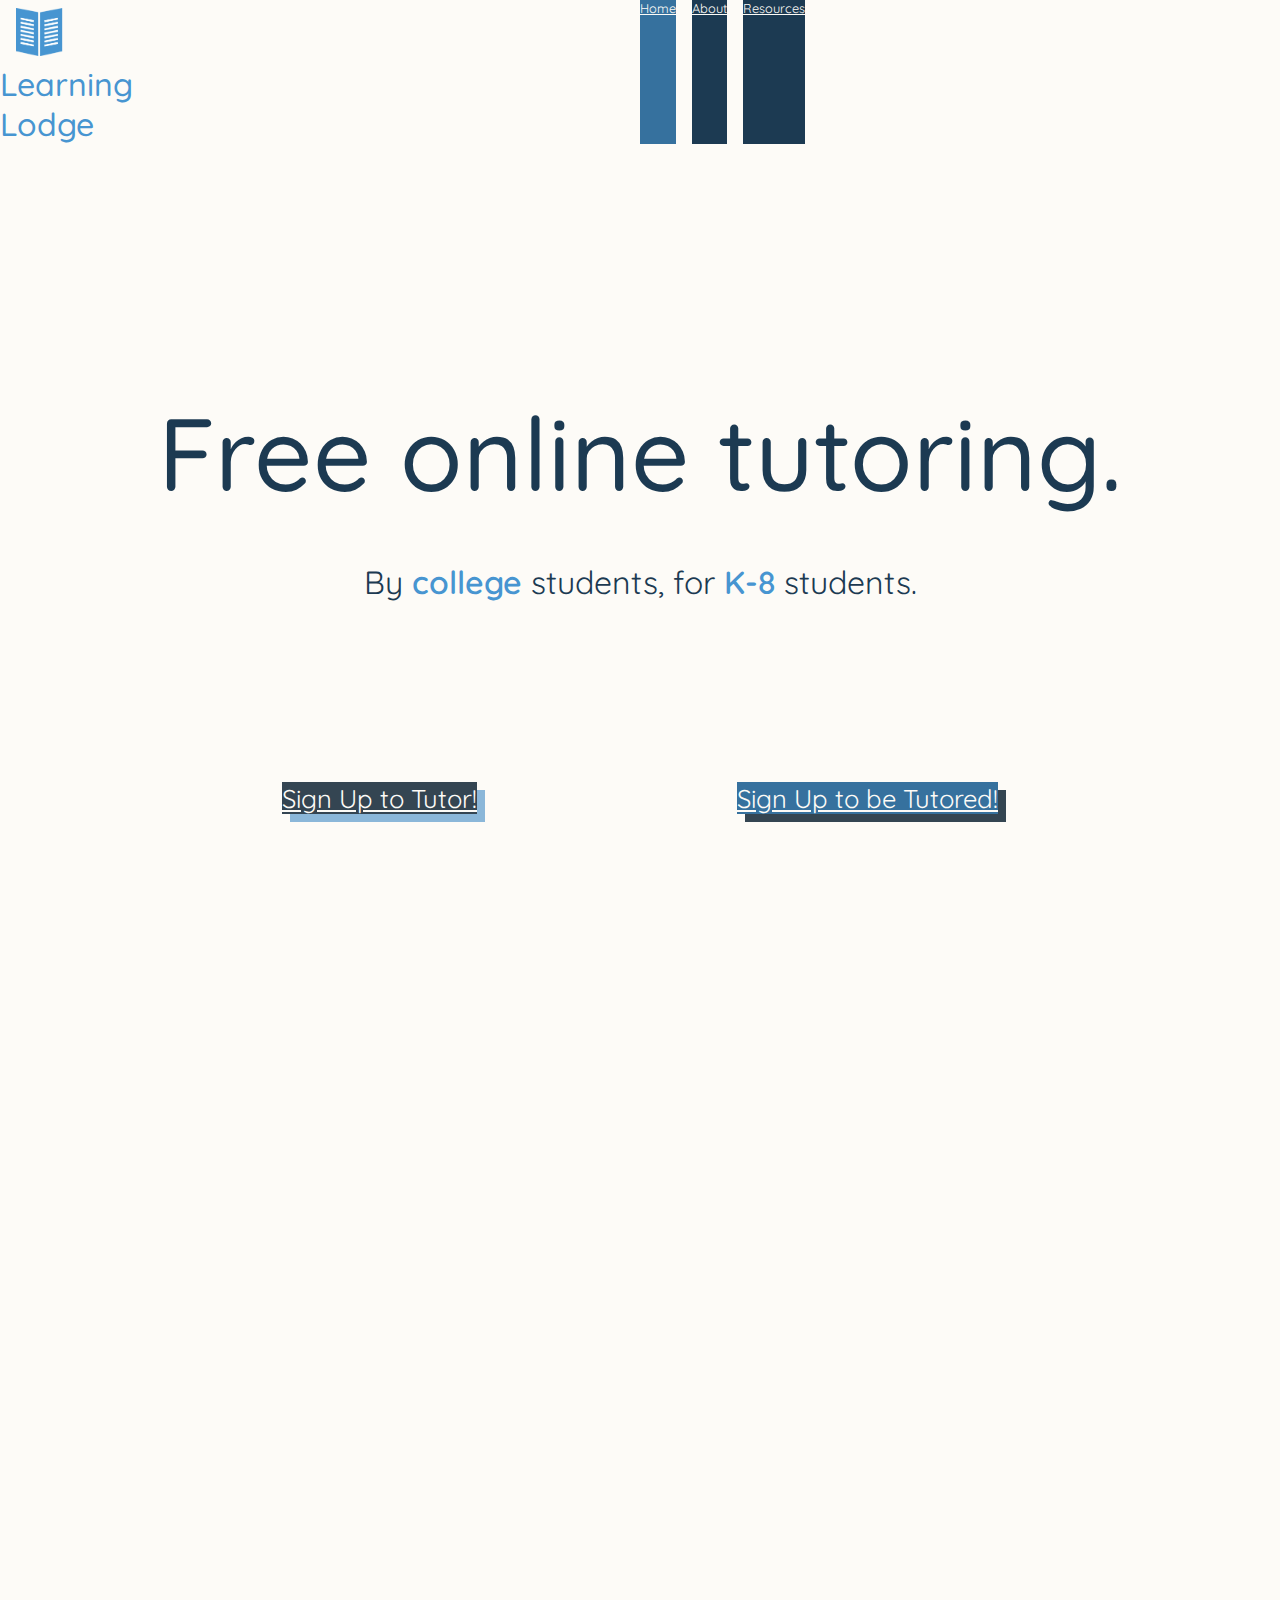
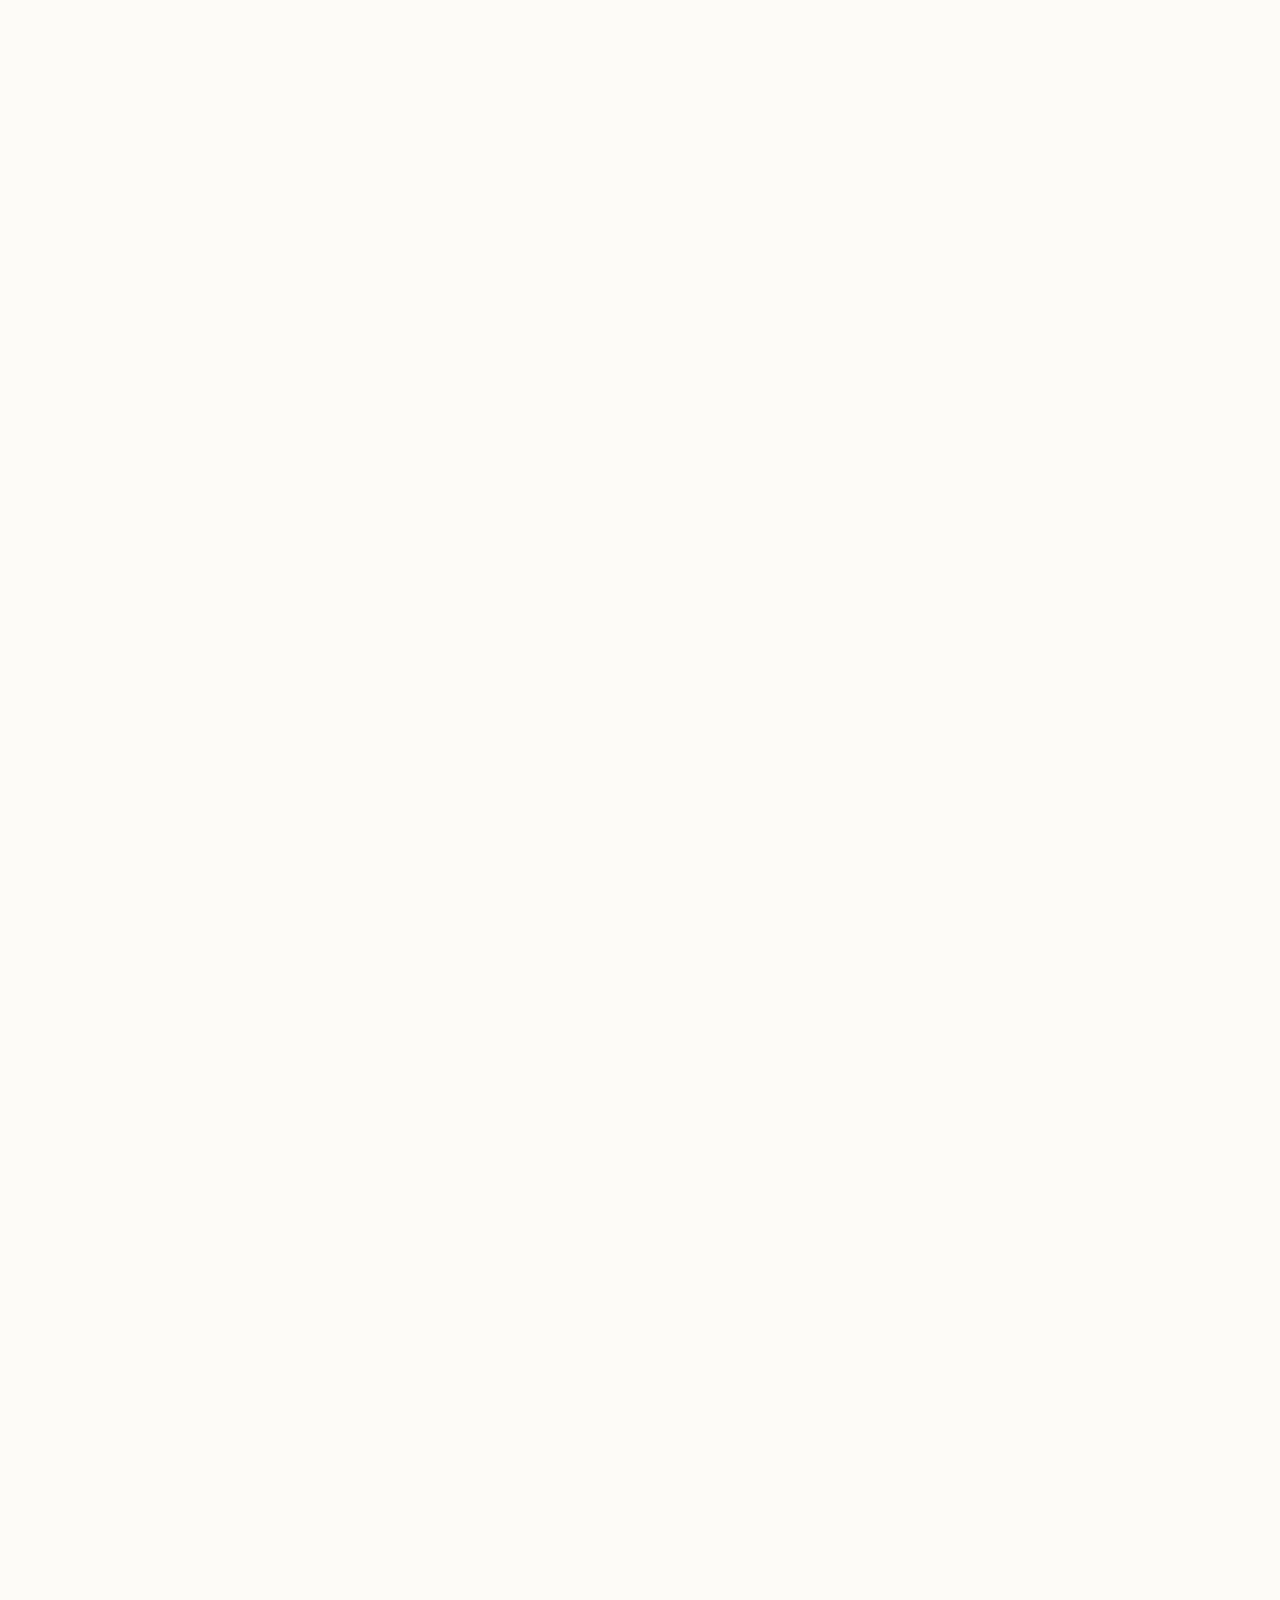
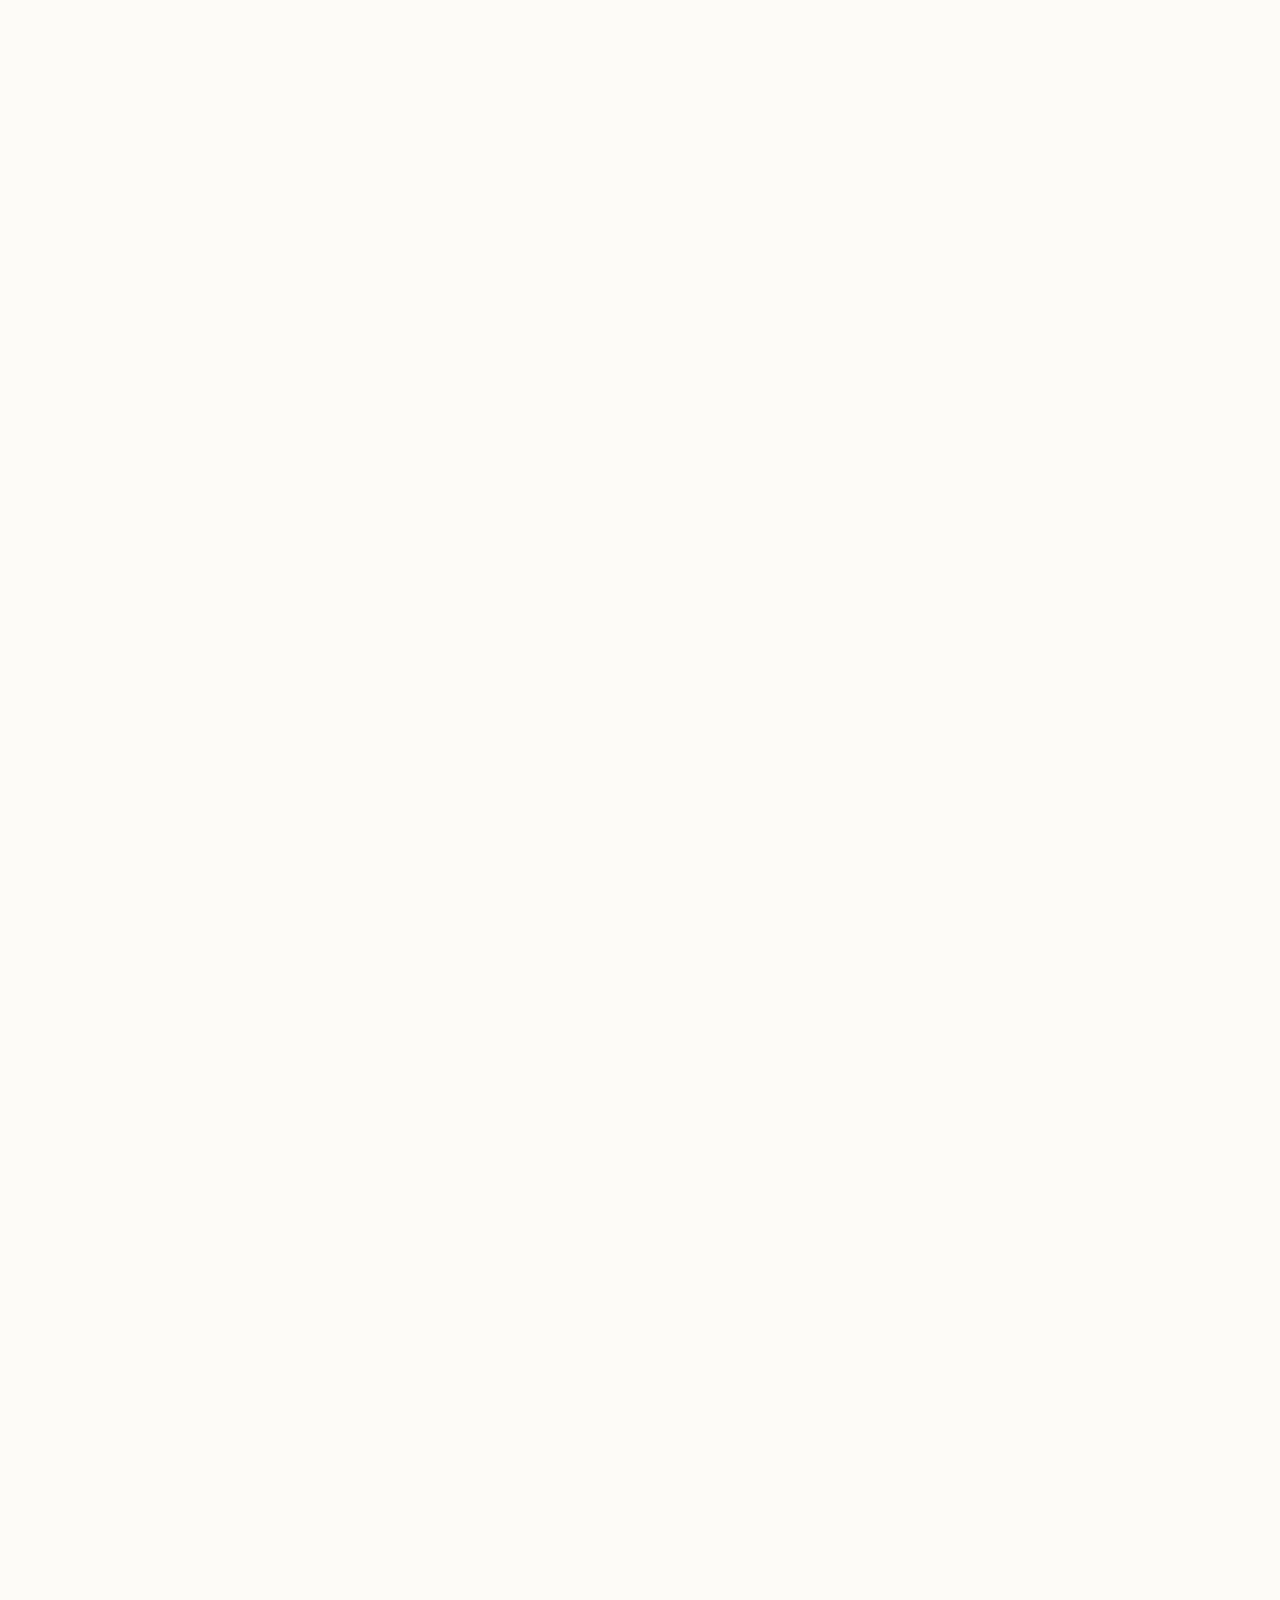
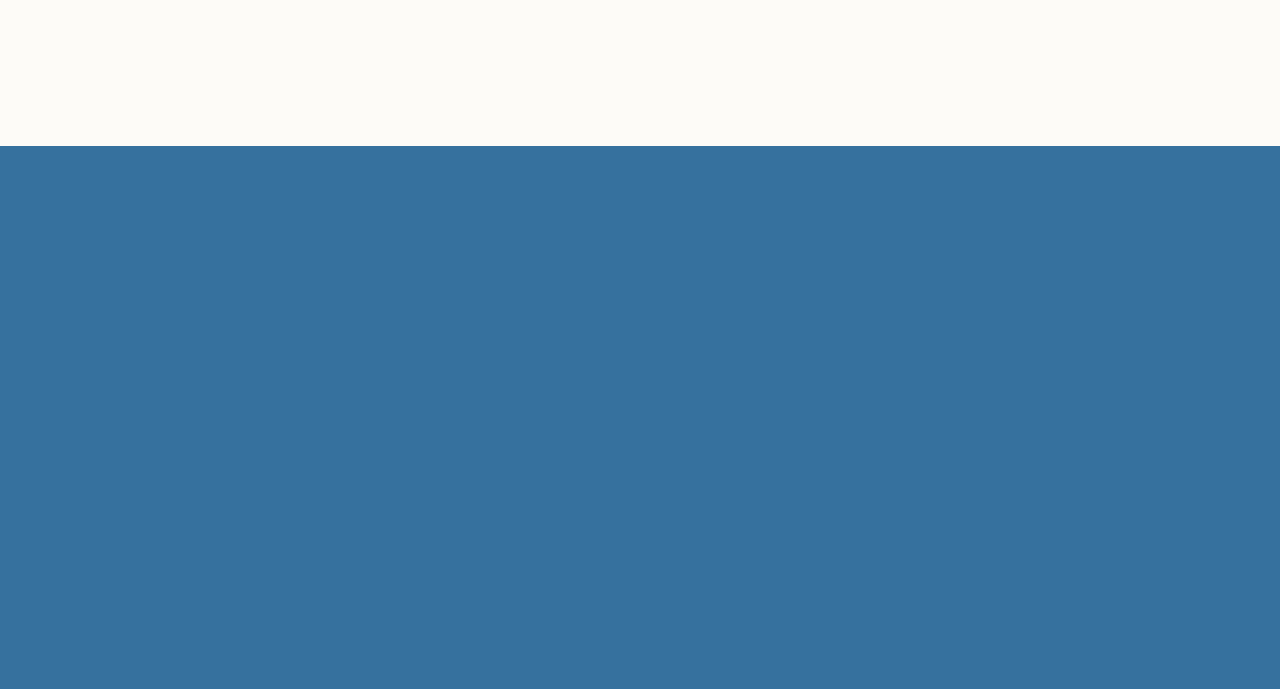
==== index.html @ 53ba8410 "Merge pull request #4 from wshangold24/main" ====
<!--
    NOTEs: 
    - I referenced the site LearnToBe.org for style ideas
    - I made my tutor US map at mapchart.net

-->


<!DOCTYPE html>
<html lang="en">
    <head>
        <title>Learning Lodge</title>
        <meta charset="utf-8">
        <meta name="viewport" content="width=device-width, initial-scale=1">
        <link href="style.css" type="text/css" rel="stylesheet">
        <!-- <link rel="stylesheet" href="bootstrap-5.1.3/dist/css/bootstrap.min.css"> -->
        <link href="https://cdn.jsdelivr.net/npm/bootstrap@5.1.3/dist/css/bootstrap.min.css" rel="stylesheet" integrity="sha384-1BmE4kWBq78iYhFldvKuhfTAU6auU8tT94WrHftjDbrCEXSU1oBoqyl2QvZ6jIW3" crossorigin="anonymous">
        <!-- <script src="bootstrap-5.1.3/dist/js/bootstrap.min.js"></script> -->
        <script src="https://cdn.jsdelivr.net/npm/bootstrap@5.1.3/dist/js/bootstrap.bundle.min.js" integrity="sha384-ka7Sk0Gln4gmtz2MlQnikT1wXgYsOg+OMhuP+IlRH9sENBO0LRn5q+8nbTov4+1p" crossorigin="anonymous"></script>
        <script src="scrollfade/js/scrollfade-0.1.js"></script>
        <!-- <link href="scrollfade/css/main.css" type="text/css" rel="stylesheet"> -->
    </head>
    <body>
        <div class="navbar fixed-top">
            <nav class="navbar-brand">
                <!-- <h1 class="col-sm-1">Learning Lodge</h1> -->
                <div class="navbar-brand btn fixed-top">
                    <a href="index.html" id="ll_logo">
                        <img src="images/learninglodge_logo_blue.png" class="d-inline-block align-top" alt="Learning Lodge Logo">Learning Lodge
                    </a>
                    <!-- <div class="btn-1"> -->
                        <a role="button" class="btn btn-light col-sm-1" href="index.html">Home</a> <!--Source: https://stackoverflow.com/questions/36003670/how-to-put-a-link-on-a-button-with-bootstrap-->
                        <a role="button" class="btn btn-dark col-sm-1" href="about.html">About</a>
                        <a role="button" class="btn btn-dark col-sm-1" href="resources.html">Resources</a>
                    <!-- </div> -->
                    
                </div>
            </nav>
        </div>
        <!-- Landing page section -->
        <div class="container-fluid">
            <div class="jumbotron">
                <h1 class="scrollFade">Free online tutoring.</h1>
                <h2>By <span class="light_color">college</span> students, for <span class="light_color">K-8</span> students.</h2>
                <a role="button" class="btn col-sm-1 scrollFade" id="sign_up_btn_1" href="index.html#tutor_anchor">Sign Up to Tutor!</a>
                <!-- <img src="images/arrow_1.png" alt="image of blue curved arrow" id="tutor_arrow"> -->
                <a role="button" class="btn col-sm-1 scrollFade" id="sign_up_btn_2" href="index.html#student_anchor">Sign Up to be Tutored!</a>
                <!-- <img src="images/arrow_2.png" alt="image of blue curved arrow" id="student_arrow"> -->
            </div>
        </div>
        <!-- Map/ Number of tutors section -->
        <div class="container-2">
            <div class="row">
                <div class="map_text scrollFade">
                    <h2 id="num_tutors"><span>638</span> college volunteer tutor signups</h2>
                    <h2 id="num_students"><span>713</span> student signups</h2>
                    <h3 id="counting">… and counting!</h3>
                </div>
            </div>
            <div class="row">
                    <img class="scrollFade" src="images/MapChart_Map-2.png" alt="Map of where Learning Lodge tutors go to college" id="map_image">
            </div>
        </div>
        <div class="container-3">

        </div>


        <!-- Sign up/ call to action section -->
        <div class="container-4">
            <div class="row">
                <a class="anchor" id="student_anchor"></a>
                <div class="col-sm-7 scrollFade" id="student_section">
                    <h1>Students</h1>
                    <p>Welcome!<p>
                    <p>If you are the parent of a elementary or middle school student (Grades K-8) in need of tutoring in Math, Science, English, Social Sciences, or Foreign Language, 
                        sign up below to indicate your subject(s) of interest and availability in a Google Form. </p>
                        <!-- <p>If your interested, please fill out the form <span>to the right, or </span>linked 
                            <a href="https://docs.google.com/forms/d/e/1FAIpQLSdf01Mby3EnUgGlzk8iLoJAtkl0L0P6rFRRggsDQjFLGw4HTQ/viewform" target="_blank">here</a>.
                        </p> -->
                    <p>If your interested, please fill out the form <span>to the right, or </span>linked 
                        <a href="signup.html" target="_blank">here</a>.
                    </p>
                </div>
                <img class="scrollFade" src="images/arrow_3.png" alt="image of blue curved arrow" id="arrow_1">
                <div class="col-sm-3 scrollFade" id="student_sign_up">




                    <div id="student-su-carousel" class="carousel slide" data-bs-ride="carousel" data-bs-interval="false"> <!--SOURCE: from Bootstrap source doc example-->
                        <div class="carousel-inner">
                            <div class="carousel-item">
                                <!-- <img src="..." class="d-block w-100" alt="..."> -->
                                <iframe src="https://docs.google.com/forms/d/e/1FAIpQLSdAQ7PgU2BhufkNC9gbH6U9FksDIrX8qK5KQ-sxWfXBPlAgyw/viewform?embedded=true">
                                </iframe> 
                            </div>
                            <div class="carousel-item active">
                                <!-- <img src="..." class="d-block w-100" alt="..."> -->
                                <iframe src="https://docs.google.com/forms/d/e/1FAIpQLSdf01Mby3EnUgGlzk8iLoJAtkl0L0P6rFRRggsDQjFLGw4HTQ/viewform?embedded=true">
                                </iframe> 
                            </div>
                        </div>
                            <button class="carousel-control-prev" type="button" data-bs-target="#student-su-carousel" data-bs-slide="prev">
                                <span class="carousel-control-prev-icon" aria-hidden="true"></span>
                                <span class="visually-hidden">Previous</span>
                            </button>
                            <button class="carousel-control-next" type="button" data-bs-target="#student-su-carousel" data-bs-slide="next">
                                <span class="carousel-control-next-icon" aria-hidden="true"></span>
                                <span class="visually-hidden">Next</span>
                            </button>
                      </div>







                    <!-- <iframe src="https://docs.google.com/forms/d/e/1FAIpQLSdf01Mby3EnUgGlzk8iLoJAtkl0L0P6rFRRggsDQjFLGw4HTQ/viewform?embedded=true">
                    </iframe> -->
                </div>
                
            </div>
            <div class="row">
                <a class="anchor" id="tutor_anchor"></a>
                <div class="col-sm-7 scrollFade" id="tutor_section">
                    <h1>Tutors</h1>
                    <p>Welcome!</p>
                    <p>If you are a college student with a valid *.edu email address and would like to tutor elementary school 
                        or middle school students in Math, Science, English, Social Sciences, or Foreign Language, 
                        sign up below to indicate your subject(s) of interest and availability in a Google Form.</p>
                        <p>If your interested, please fill out the form <span>to the right, or </span>linked 
                            <a href="https://docs.google.com/forms/d/e/1FAIpQLSfoUwM5G8QQxXtJjKpsmNHh2Br5yYjf49RKxjNwpMel--BuKw/viewform" target="_blank">here</a>.
                        </p>
                </div>
                <img class="scrollFade" src="images/arrow_3.png" alt="image of blue curved arrow" id="arrow_2">
                <div class="col-sm-3 scrollFade" id="tutor_sign_up">
                    <iframe src="https://docs.google.com/forms/d/e/1FAIpQLSfoUwM5G8QQxXtJjKpsmNHh2Br5yYjf49RKxjNwpMel--BuKw/viewform?embedded=true">
                    </iframe>
                </div>
            </div>
        </div>
        <div class="container-5">
            <div class="row">
                <div class="col-sm-4 scrollFade" id="bottom_left">
                    <h1>Learning Lodge</h1>
                    <p>Based in St. Louis, Missouri</p>
                    <a href="mailto:ElementaryOnlineTutoring@gmail.com">ElementaryOnlineTutoring@gmail.com</a>
                    <a href="mailto:MiddleSchoolOnlineTutoring@gmail.com">MiddleSchoolOnlineTutoring@gmail.com</a>
                </div>
                <div class="col-sm-4 scrollFade" id="bottom_mid">
                    <!-- empty -->
                </div>
                <div class="col-sm-4 scrollFade" id="bottom_right">
                    <h2>Overview</h2>
                    <a href="about.html">About</a>
                    <a href="mailto:ElementaryOnlineTutoring@gmail.com">Contact Us</a>
                    <a href="news.html">In the News / Partners</a>
                    <a href="guidelines.html">Guidelines</a>
                    <a href="resources.html">Resources</a>
                </div>
            </div>
        </div>
        

        <!-- <script src="assets/js/scrollfade.js"></script> Source: https://www.cssscript.com/fade-in-out-on-scroll/ -->
        <!-- <script src="script.js"></script> -->
    </body>
</html>
---- style.css ----
/* @import url('https://fonts.googleapis.com/css2?family=Quicksand&display=swap');
@import url('https://fonts.googleapis.com/css2?family=Bitter:wght@300&display=swap');
@import url('https://fonts.googleapis.com/css2?family=Bitter:wght@300&family=Noto+Serif&display=swap');
@import url('https://fonts.googleapis.com/css2?family=Bitter:wght@300&family=IBM+Plex+Serif:wght@300&family=Noto+Serif&display=swap');
@import url('https://fonts.googleapis.com/css2?family=Bitter:wght@600&family=Quicksand:wght@600&display=swap'); */
@import url('https://fonts.googleapis.com/css2?family=Bitter:wght@300;400;600;700;800&family=Quicksand:wght@300;400;500;600;700&display=swap');

html {
    /* background-color: #FDFBF7; */
    /* width: 100%; */
    overflow-x:hidden;
}

body {
    margin: 0 0 0 0; 
    background-color: #FDFBF7;
    /* width: 100vw; */
    max-width: 100vw;
    /* display: flex;
    flex-wrap: wrap; */
    overflow-x:hidden;
}




/* 
.fade {
    margin: 50px;
    padding: 50px;
    opacity: 1;
} */

.scrollFade {
    opacity: 1;
    pointer-events: all;
  }
  .scrollFade--hidden {
    opacity: 0;
    pointer-events: none;
  }
  .scrollFade--visible {
    opacity: 1;
    pointer-events: all;
  }
  .scrollFade--animate {
    transition: opacity 0.4s ease-in-out;
  }




/* HEADER SECTION */

/* .page-header {
    position: fixed;
} */


.navbar .fixed-top {
    background: rgba(253, 251, 247, 0.94);
    margin-top: 0rem;
    /* border-bottom: 0.5px groove #1C3A52; */
    /* border-style: groove; */
}

.navbar-brand {
    /* margin-right: 1rem; */
    /* margin-left: 1rem; */
    /* background-color: #FDFBF7; */
    display: flex;
    flex-wrap: wrap;
    /* justify-content: left; */
    /* border: 1px solid red; */
    width: 100%;
    height: 5rem;
}



/* .navbar h1 {
    text-align: center;
    width: 100%;
    width: 20rem;
    font-family: 'Quicksand', sans-serif;
    border: 1px solid red;
} */

.navbar-brand #ll_logo {
    font-family: 'Quicksand', sans-serif;
    /* width: 20rem; */
    width: 10vw;
    font-size: 200%;
    font-weight: 500;
    color: #1C3A52;
    text-decoration: none;
    /* margin-right: 40%; */
    margin-right: 40vw;
    /* background-color: #FDFBF7; */
    
}

.navbar-brand #ll_logo:hover {
    color: #4795D1
}

.navbar-brand #ll_logo ~ a {
    margin-right: 1rem;
    /* border: 1px solid red; */
    /* bottom: 1rem; */
    justify-content: right;
}


.navbar-brand #ll_logo img {
    width: 3rem;
    height: 3rem;
    margin-left: 1rem;
    margin-right: 1rem;
    margin-top: 0.5rem;
}

.navbar-brand .btn-dark {
    font-family: 'Quicksand', sans-serif;
    font-size: 1vw;
    background-color: #1C3A52;
    color: #FDFBF7;
}

.navbar-brand .btn-dark:hover {
    background-color: #36719E;
    border-color: #36719E;
    /* font-size: 85%; */
    font-size: 1.1vw;
    /* color: #1C3A52; */
}

.navbar-brand .btn-light {
    font-family: 'Quicksand', sans-serif;
    font-size: 1vw;
    background-color:#36719E;
    color:#FDFBF7;
}

.navbar-brand .btn-light:hover {
    background-color:#4795D1;
    font-size: 1.1vw;
    border-color: #4795D1;
    color:#FDFBF7;
    /* text-decoration:underline dotted 0.1px; */
    /* font-size: 85%; */
    /* color: #1C3A52; */
}

/* .navbar-brand #contact_us_button {
    background-color: #8BB7D9;
    border-color: #8BB7D9;
}

.navbar-brand #contact_us_button:hover {
    background-color: #36719E;
    border-color: #36719E;
} */

.navbar-brand div {
    /* border: 1px solid red; */
    margin-left: 0rem;
    margin-right: 0rem;
    width: 100vw;
}

@media(max-width: 1250px) {
    .navbar-brand #ll_logo {
        margin-right: auto;
        margin-left: auto;
        
    }

    .navbar-brand #ll_logo + .btn, .navbar-brand #ll_logo + .btn + .btn, .navbar-brand #ll_logo + .btn + .btn + .btn {
        display: none;
    }
}



/* Toggler */

/* .navbar-toggler-icon {
    background-color: #1C3A52;
    color:#1C3A52;
    border: 1px solid red;
} */



/* MAIN SECTION */

.container-fluid {
    font-family: 'Quicksand', sans-serif;
    text-align: center;
    /* border: 1px solid red; */
    padding-top: 15rem;
    padding-bottom: 30vh;
    color: #1C3A52;
    background-color:#FDFBF7;
    /* width: 100vw; */
    min-width: 100vw;
    /* overflow-x: hidden; */
    overflow-x: visible;
    /* display:block; */
}

.jumbotron {
    width: 100%;
}

.container-fluid h1 {
    /* font-size: 500%; */
    font-size: 8vw;
    font-weight: 500;
    /* width:fit-content; */
    width:100%;
    color: #1C3A52;
    background-color: inherit;
    margin-bottom: 5vh;
    position: relative;
    margin-left: auto;
    margin-right: auto;
    /* border: 1px solid red; */
}

.container-fluid h2 {
    margin-bottom: 10vh;
    font-weight: 400;
    font-size: 2.5vw;
}

.container-fluid .light_color {
    color:#4795D1;
}

/* .container-fluid #tutor_arrow {
    position: absolute;
    width: 15rem;
    height: 15rem;
    z-index: 100;
    left: 28rem;
    left: 25%;
} */

.container-fluid #sign_up_btn_1 {
    /* font-size: 200%; */
    font-size: 2vw;
    margin-top: 10vh;
    display: inline-block;
    /* margin-bottom: 25rem; */
    /* margin-bottom: 30vh; */
    /* margin-right: 50%; */
    /* margin-right: 5%; */
    margin-right: 10vw;
    /* margin-left: 7%; */
    /* width: 20rem; */
    width:max-content;
    color:#FDFBF7;
    background-color: #344552;
    box-shadow: 0.5rem 0.5rem #8BB7D9;
    /* border: 1px solid red; */
    /* overflow: hidden; */
}

.container-fluid #sign_up_btn_1:hover {
    /* background-color: #344552; */
    /* color:#FDFBF7; */
    box-shadow: 0.8rem 0.8rem #8BB7D9;
}

/* .container-fluid #student_arrow {
    position: absolute;
    width: 10rem;
    height: 17rem;
    z-index: 101;
    right: 36.5rem;
    right: 35%;
} */

.container-fluid #sign_up_btn_2 {
    /* font-size: 200%; */
    font-size: 2vw;
    margin-top: 10vh;
    /* margin-bottom: 25rem; */
    /* margin-bottom: 30vh; */
    /* margin-right: 4rem; */
    /* margin-right: 7%; */
    /* margin-left: 5%; */
    display: inline-block;
    margin-left: 10vw;
    /* width: 25rem; */
    width:max-content;
    /* color:#1C3A52; */
    color:#FDFBF7;
    /* background-color:#8BB7D9; */
    background-color: #36719E;
    box-shadow: 0.5rem 0.5rem #344552;
    /* border: 1px solid red; */
    /* z-index: 102; */
    /* overflow: hidden; */
}

.container-fluid #sign_up_btn_2:hover {
    /* background-color: #344552; */
    /* color:#FDFBF7; */
    box-shadow: 0.8rem 0.8rem #344552;

}


@media(max-width: 835px) { 
    .container-fluid #sign_up_btn_1 {
        display: block;
        margin-left: auto;
        margin-right: auto;
        margin-bottom: 0vh;
    }
    .container-fluid #sign_up_btn_2 {
        display: block;
        margin-left: auto;
        margin-right: auto;
        margin-bottom: 0vh;
        margin-top: 4vh;
        /* padding-bottom: 5rem; */
    }
    .container-fluid {
        padding-bottom: 15vh;
        padding-top: 11vh;
    }

}


/* Tutor colleges section */

.container-2 {
    background-color: #FDFBF7;
    /* margin-bottom: 10rem; */
    width: 100vw;
    /* border: 1px solid green; */
}

.container-2 .map_text {
    min-width: 20rem;
    z-index: 500;
}

.container-2 h2, .container-2 h3 {
    /* border: 1px solid red; */
    background-color: #FDFBF7;
    text-align: center;
    font-family: 'Quicksand', sans-serif;
    color:#1C3A52;
    /* font-size: 250%; */
    font-size: 3vw;
    width: 100%;
}

.container-2 h2 span {
    font-weight: 700;
    /* color:#1C3A52; */
}

.container-2 img {
    /* height: 35rem; */
    /* width: 50rem; */
    width: 70vw;
    height: inherit;
    margin-left: auto;
    margin-right: auto;
    background-color: #FDFBF7;

}

.container-2 .map_text, .container-2 img {
    /* margin-left: 4%; */
    /* margin-right: 10%; */
    margin-top: auto;
    margin-bottom: auto;
    /* border: 1px solid red; */
    /* margin-left: 25%; */
}



/* Subjects we offer section */
/* TODO */




/* Students/Tutors Section */

.container-4 {
    background-color: #FDFBF7;
    /* font-family: 'Bitter', serif; */
    /* font-family: 'Noto Serif', serif; */
    font-family: 'Bitter', serif;
    padding-top: 10rem;
    font-weight: 300;
    margin-left: auto;
    margin-right: auto;
    /* max-width: 85%; */
}

.container-4 .row {
    background-color: #FDFBF7;
    margin-bottom: 10rem;
}

.container-4 .col-sm-7, .container-4 .col-sm-3 {
    /* text-align: center; */
    text-align: justify;
    text-justify: inter-word; /* Source: https://www.w3schools.com/cssref/css3_pr_text-justify.asp */
    /* font-family: 'Bitter', serif; */
    border-radius: .3rem;
    /* border: .01rem solid #344552; */
    height: 50rem;
    box-shadow: 0.5rem 0.5rem #344552;
}

.container-4 .col-sm-7 > h1 {
    margin-top: 1rem;
    font-weight: 600;
    padding-left: 1rem;
    padding-right: 1rem;
    padding-bottom:2.5rem;
    font-family: 'Quicksand', sans-serif;
}

.container-4 .col-sm-7 {
    margin-left: 5%;
    margin-right: 5%;
    /* height: 27rem; */
    height:fit-content;
    /* min-width: 50rem; */
    width: 60vw;
}

.container-4 .col-sm-3 {
    min-width: 25rem;
    /* width: 25vw; */
}


.container-4 .col-sm-7 p a {
    /* text-decoration: none; */
    /* color:#8BB7D9; */
    color:#FDFBF7;
    font-weight:400;
}

/* .container-4 .col-sm-7 {
    margin-left: 5%;
    margin-right: 5%;
} */

@media(max-width: 576pt) {
    .container-4 .col-sm-3 {
        display: none;
    }

    .container-4 .col-sm-7 > h1 {
        padding-bottom: 0rem;
    }

    .container-4 .col-sm-7 > p span {
        display: none;
    }
    .container-4 .row {
        margin-bottom: 4rem;
    }
}



/* STUDENT SECTION */

#student_section {
    /* background-color: #8BB7D9; */
    background-color: #36719E;
    /* border: 1px solid red; */
    color: #FDFBF7;
    margin-left: 3vw;
}

#student_anchor { /* Source: https://stackoverflow.com/questions/10732690/offsetting-an-html-anchor-to-adjust-for-fixed-header */
    display: block;
    position: relative;
    top: -150px;
    visibility: hidden;
}

#student_section p {
    /* font-size: 150%; */
    font-size: 1.9vw;
    padding-left: 1rem;
    padding-right: 1rem;
}

/* #student_section p a {
    color:#8BB7D9;
    color:#FDFBF7;
    font-style: underline;
} */

#arrow_1 { /* Arrows are temporarily disabled */
    position: absolute;
    width: 15rem;
    height: 20rem;
    top: 173rem;
    /* left: 35rem; */
    left: 35%;
    display:none;
}

#student_sign_up {
    /* background-color: #8BB7D9; */
    background-color: #36719E;
}



#student_sign_up #student-su-carousel {
    width: 100%;
    height: 100%;
}

#student_sign_up #student-su-carousel .carousel-inner {
    width: 100%;
    height: 100%;
}

#student_sign_up #student-su-carousel .carousel-item{
    width: 100%;
    height: 100%;
}

#student_sign_up div > iframe {
    width: 100%;
    height: 95%;
    margin-top: 4%;
    /* border: 1px solid red; */
}

#student-su-carousel button {
    color: #1C3A52;
    padding-right: 3rem;
}

#student-su-carousel button + button{
    color: #1C3A52;
    padding-left: 3rem;
    padding-right: 0rem;
    
}



/* TUTOR SECTION */

#tutor_section {
    background-color: #344552;
    color: #FDFBF7;
    box-shadow: 0.5rem 0.5rem #8BB7D9;
    margin-left: 3vw;
}

.container-4 .row + .row {
    margin-bottom: 0rem;
    padding-bottom: 10rem;
}

#tutor_anchor { 
    display: block;
    position: relative;
    top: -150px;
    visibility: hidden;
}

#tutor_section p {
    /* font-size: 150%; */
    font-size: 1.9vw;
    padding-left: 1rem;
    padding-right: 1rem;
}

#arrow_2 {
    position: absolute;
    width: 15rem;
    height: 20rem;
    top: 233rem;
    /* left: 35rem; */
    left: 35%;
    display:none;
}

#tutor_sign_up {
    background-color: #344552;
    box-shadow: 0.5rem 0.5rem #8BB7D9;
}

#tutor_sign_up iframe {
    width: 100%;
    height: 95%;
    margin-top: 4%;
}


@media(max-width: 1180pt) {
    #student_section, #tutor_section {
        margin-left: auto;
        margin-right: auto;
    }
}




/* Bottom of page section */

.container-5 {
    background-color:#36719E;
    font-family: 'Quicksand', sans-serif;
    /* height: 20rem; */
    height:fit-content;
    width:100vw;
    /* margin-top:0rem; */
    color:#FDFBF7;
    margin-bottom: 0rem;
    margin-left: 0rem;
    margin-right: 0rem;
}

/* bottom left */
.container-5 #bottom_left {
    /* font-family: 'Quicksand', sans-serif; */
    padding-left: 4rem;
    padding-bottom: 2rem;
}

.container-5 #bottom_left h1 {
    margin-top: 2rem;
    margin-bottom: 4rem;
    font-size: 330%;
}

.container-5 #bottom_left p {
    margin-bottom: 2rem;
    padding-left: 1rem;
}


.container-5 #bottom_left a {
    color:#FDFBF7;
    /* border: 1px solid red; */
    /* margin-top: 2rem; */
    padding-left: 1rem;
    margin-top: 0.7rem;
    display: block;
}

/* bottom right */
.container-5 #bottom_right {
    padding-left: 5rem;
    padding-bottom: 2rem;
    /* padding-right: 4rem; */
    width: fit-content;
}

.container-5 #bottom_right h2 {
    margin-top: 2rem;
}

.container-5 #bottom_right a {
    color:#FDFBF7;
    /* border: 1px solid red; */
    margin-top: 1rem;
    padding-left: 1rem;
    display: block;
    text-decoration: none;
}

.container-5 #bottom_right a:hover {
    text-decoration: underline;
}

@media(max-width: 796pt) {
    .container-5 #bottom_left {
        /* margin-left: auto;
        margin-right: auto; */
        margin-right: -7rem;
    }
}











/* ABOUT PAGE */


#group_founders {
    background-color: #FDFBF7;
    /* width: 100%; */
    padding-top: 0rem;
    padding-bottom: 0rem;
    width: inherit;
    margin-top: 0rem;
    /* border: 1px solid red; */
}

#group_founders h1 {
    font-family: 'Quicksand', sans-serif;
    background-color: #FDFBF7;
    /* margin-top: 10rem; */
    padding-top: 10rem;
    font-size: 400%;
    text-align: center;
    width: 100%;
    color:#4795D1;
    /* border: 1px solid red; */
    margin-left: 0rem;
    margin-right: 0rem;
}


#group_founders .row img {
    width: 100%;
    height: inherit;
    min-width: 100pt;
    padding-top: 1vh;
}

#group_founders .row .col-sm-3 {
    margin-left: 0rem;
    /* border: 1px solid red; */
    padding-right: 1rem;
}

#group_founders .row .col-sm-3 h2 {
    padding-top: 4rem;
    font-size: 270%;
    color:#1C3A52;
    padding-bottom: 2rem;
}

/* founder descriptions */

#group_founders .row .col-sm-5 {
    margin: 3.5%;
    text-align: justify;
    text-justify: inter-word;
    font-family: 'Bitter', serif;
    font-weight:150%;
    color:#1C3A52;
    padding-right: 1rem;
}

#group_founders .row .col-sm-5 p span {
    font-weight:900;
    color:#36719E;
}

@media(max-width: 800pt) {
    #group_founders .row .col-sm-3 h2 {
        font-size: 200%;
    }

    #group_founders .row .col-sm-5 {
        padding-left: auto;
        padding-right: auto;
        width:fit-content;
    }
}

/* Who We Are Section */

#group_founders #who_we_are {
    /* background-color:#344552; */
    /* height: 60rem; */
    height: fit-content;
    border-top: 0.1px groove #344552;
    border-bottom: 0.1px groove #344552;
    padding-bottom: 2rem;
    color:#1C3A52;
}

#group_founders #who_we_are h2 {
    padding-top: 10rem;
    /* font-size: 330%; */
    font-size: 4vw;
}

#group_founders #who_we_are .col-sm-8 {
    padding-top: 3rem;
}

#group_founders #who_we_are p {
    font-family: 'Bitter', serif;
    text-align: justify;
    text-justify: inter-word;
    /* font-size: 180%; */
    font-size: 2vw;
    padding-top: 2rem;
    padding-right: 4rem;
    padding-left: 1rem;
}

#group_founders #who_we_are p span {
    color:#4795D1;
    font-weight: 600;
    
}

@media(max-width: 800pt) {
    #group_founders #who_we_are p {
        font-size: 100%;
        /* text-align: center; */
    }

    #group_founders #who_we_are h2 {
        font-size: 200%;
        padding-top: 5rem;
    }
}


/* RESOURCES PAGE */

#resources_list {
    background-color: #FDFBF7;
    /* width: 100%; */
    padding-top: 0rem;
    padding-bottom: 0rem;
    width: inherit;
    font-family: 'Quicksand', sans-serif;
    font-weight: 400;
}

#resources_list h1 {
    font-family: 'Quicksand', sans-serif;
    background-color: #FDFBF7;
    padding-top: 10rem;
    font-size: 400%;
    text-align: center;
    width: 100%;
    color:#4795D1;
    /* border: 1px solid red; */
    margin-left: 0rem;
    margin-right: 0rem;
    margin-bottom: 6rem;
}

#resources_list .jumbotron p {
    text-align: left;
    /* border: 1px solid red; */
    margin-left: 7%;
    font-size: 120%;
    color:#1C3A52;
}

.jumbotron span {
    color:#4795D1;
    font-weight: 600;
}

#resources_list div > ul > li {
    background-color: #FDFBF7;
    text-align: justify;
    text-justify: inter-word;
    margin-left: 8rem;
    width:fit-content;
    padding: 0.5rem;

}

#resources_list a + ul > li {
    background-color: #FDFBF7;
    /* border: 0.5px groove #1C3A52; */
    padding: 0.4rem;
    /* border: none; */
}

#resources_list ul a {
    color:#4795D1;
    font-size: 120%;
}

#resources_list ul a:hover {
    font-weight: 600;
    color:#36719E;
}

#resources_list li a + span {
    text-transform: uppercase;
    font-weight: 900;
}

#resources_list ul + p {
    width: 60%;
    height: inherit;
    margin-left: 7%;
    text-align: left;
    font-size: 120%;
    color:#1C3A52;
    padding-bottom: 5rem;
}

#resources_list ul + p a {
    color:#4795D1;
}

#resources_list ul + p a:hover {
    /* font-weight: 500; */
    color:#36719E;
}

@media(max-width: 800pt) {
    #resources_list div > ul > li {
        margin-left: 3rem;
        text-align: left;
    
    }
    #resources_list h1 {
        font-size: 350%;
    }
}

@media(max-width: 600pt) {
    #resources_list div > ul > li {
        margin-left: 1rem;
    
    }
    #resources_list ul + p, #resources_list .jumbotron p {
        font-size: 100%;
    }

    #resources_list h1 {
        font-size: 250%;
    }

}



/* GUIDELINES PAGE */

#guidelines_list {
    padding-bottom: 0rem;
}

#guidelines_list h1 {
    margin-bottom: 4.5rem;
    font-size: 7vw;
    width: 80vw;
    margin-left: auto;
    margin-right: auto;
}

#guidelines_list h1 + h2 {
    color:#36719E;
    margin-bottom: 3rem;
    font-size: 3vw;
    width: 80vw;
    margin-left: auto;
    margin-right: auto;
}

#guidelines_list h2 + p {
    text-align: left;
    margin-left: 6%;
    font-size: 2vw;
    width: 80vw;
    margin-left: auto;
    margin-right: auto;
}

#guidelines_list h3 {
    /* font-size: 35px; */
    font-size: 3vw;
    font-weight: bold;
}

#guidelines_list ol {
    text-align: justify;
    text-justify: inter-word;
    margin-left: 7%;
    padding-bottom: 1rem;
    width: 95vw;
}

#guidelines_list ol li {
    /* font-size:35px; */
    font-size: 3vw;
    padding-right: 3rem;
}

#guidelines_list h4 {
    /* font-size:25px; */
    font-size: 2vw;
    font-weight: bold;
}

#guidelines_list p {
    /* font-size:20px; */
    font-size: 1.2vw;
    font-family: 'Bitter', serif;
}

#guidelines_list p a {
    color:#4795D1;
    text-decoration: none;
}

#guidelines_list p a:hover {
    text-decoration: underline;
}

.g_list_items ol + p {
    margin-left: 6%;
    text-align: left;
    /* font-size: 25px; */
    font-size: 2vw;
    padding-bottom: 4rem;
}

@media (max-width: 800px) {
    #guidelines_list h1 {
        /* font-size: 300%; */
    }

    #guidelines_list h1 + h2, #guidelines_list h3 {
        /* font-size: 150%; */
    }
    #guidelines_list p, #guidelines_list ol li,  #guidelines_list h4 {
        /* font-size:12px; */
    }

    #guidelines_list h2 + p {
        /* font-size: 90%; */
    }

    
    #guidelines_list ol {
        text-align: left;
        margin-left: 2%;
    }
}




/* NEWS/PARTNERS PAGE */
/* Top of page */

#news_list {
    padding-bottom: 0rem;
}

#news_list h1 {
    margin-bottom: 4.5rem;
    font-size: 7vw;
    width: 80vw;
    margin-left: auto;
    margin-right: auto;
}

#news_list h1 + h2 {
    color:#4795D1;
    margin-bottom: 3rem;
    font-size: 3vw;
    width: 80vw;
    margin-left: auto;
    margin-right: auto;
}

#news_list h1 + h2 + h3 {
    color:#36719E;
    padding-bottom: 3rem;
    /* margin-bottom: 3rem; */
    font-size: 1.5vw;
    width: 80vw;
    margin-left: auto;
    margin-right: auto;
    text-align: center;
}

#news_title {
    border-bottom: .1px solid #1C3A52;
}



@media(max-width: 575px) {
    #news_list .col-sm-6 {
        display: none;
    }

    #news_list > div.col-sm-4 {
        width: 100%;
        height: 100%;
        padding-top: 0rem;
        padding-bottom: 0rem;
        margin-left: 0rem;
    }
    .jumbotron h2 {
        padding-top: 0rem;
        padding-bottom: 0rem;
        margin-top: 0rem;
    }

    #news_list #the_record .row .col-sm-4 h1, #kmov_news .row .col-sm-4 h1, 
    #ltb .row .col-sm-4 h1, #stfl .row .col-sm-4 h1, 
    #kvl .row .col-sm-4 h1 {
       font-size: 200rem;
    }

    #the_record .row .col-sm-4, #kmov_news .row .col-sm-4, 
    #ltb .row .col-sm-4, #stfl .row .col-sm-4, 
    #kvl .row .col-sm-4 {
        margin-left: 0rem;
        padding: 0rem;
    }
}


/* The Record */

#the_record {
    /* background-color: #4795D1; */
    width: 100vw;
    
    

}

#the_record .col-sm-6 {
    /* background-color: #4795D1; */
    overflow: visible;
    padding-top: 4rem;
    padding-bottom: 4rem;
}

#the_record .col-sm-4 {
    margin-left: 2rem;
    padding-top: 4rem;
    padding-bottom: 4rem;
}

#the_record .col-sm-4 h1 {
    color:#4795D1;
    font-size: 4.5vw;
    width: 100%;
    text-align: center;
    /* border: 1px solid red; */
    margin-top: 1rem;
    margin-bottom: 3rem;
}

#the_record .col-sm-4 h2 {
    color:#4795D1;
    font-size: 1.5vw;
    font-style: italic;
    margin-top: 5rem;
    margin-bottom: 3rem;
    width: 100%;
    text-align: center;
    /* border: 1px solid red; */
}

#the_record .col-sm-4 h3 {
    color:#36719E;
    font-size: 1.2vw;
    font-style: italic;
    margin-top: 1rem;
    margin-bottom: 3rem;
    width: 100%;
    text-align: center;
    /* border: 1px solid red; */
}

#the_record .col-sm-4 a {
    color:#36719E;
    font-size: 1.2vw;
    margin-top: 1rem;
    margin-bottom: 3rem;
    width: max-content;
    text-align: center;
    background-color: #36719E;
    color:#FDFBF7;
    border: none;
    box-shadow: 0.3rem 0.3rem #344552;
    /* border: 1px solid red; */
}

#the_record .col-sm-4 a:hover {
    background-color:#4795D1;
    box-shadow: 0.5rem 0.5rem #344552;
}

#the_record img {
    height: 30vw;
    width:max-content;
    margin-top: 3rem;
    margin-bottom: 3rem;
    margin-left: 3rem;
    overflow: visible;
}



/* KMOV NEWS */

#kmov_news {
    background-color: #4795D1;
    width: 100vw;
}

#kmov_news .col-sm-6 {
    background-color: #4795D1;
    overflow: visible;
    padding-top: 4rem;
    padding-bottom: 4rem;
    margin-left: 2rem;
}

#kmov_news .col-sm-4 {
    margin-left: 0rem;
    padding-bottom: 4rem;
    padding-top: 4rem;
    background-color: #4795D1;
}

#kmov_news .col-sm-4 h1 {
    color:#FDFBF7;
    font-size: 4.5vw;
    width: 100%;
    text-align: center;
    /* border: 1px solid red; */
    margin-top: 1rem;
    margin-bottom: 3rem;
    background-color: #4795D1;
}

#kmov_news .col-sm-4 h2 {
    color:#FDFBF7;
    font-size: 1.5vw;
    font-style: italic;
    margin-top: 5rem;
    margin-bottom: 3rem;
    width: 100%;
    text-align: center;
    background-color: #4795D1;
    /* border: 1px solid red; */
}

#kmov_news .col-sm-4 h3 {
    color:#FDFBF7;
    font-size: 1.2vw;
    font-style: italic;
    margin-top: 1rem;
    margin-bottom: 3rem;
    width: 100%;
    text-align: center;
    /* border: 1px solid red; */
}

#kmov_news iframe {
    height: 30vw;
    width:50vw;
    margin-top: 3rem;
    margin-bottom: 3rem;
    margin-left: 3rem;
    overflow: visible;
    border-radius: 0.1rem;
}




/* Learn To Be */

#ltb {
    /* background-color: #4795D1; */
    width: 100vw;

}

#ltb .col-sm-6 {
    /* background-color: #4795D1; */
    overflow: visible;
    padding-bottom: 4rem;
    padding-top: 4rem;
}

#ltb .col-sm-4 {
    margin-left: 2rem;
    padding-bottom: 4rem;
    padding-top: 4rem;
}

#ltb .col-sm-4 h1 {
    color:#4795D1;
    font-size: 4.5vw;
    width: 100%;
    text-align: center;
    /* border: 1px solid red; */
    margin-top: 5rem;
    margin-bottom: 3rem;
}

#ltb .col-sm-4 h2 {
    color:#4795D1;
    font-size: 1.5vw;
    font-style: italic;
    margin-top: 1rem;
    margin-bottom: 3rem;
    width: 100%;
    text-align: center;
    /* border: 1px solid red; */
}


#ltb .col-sm-4 a {
    color:#36719E;
    font-size: 1.2vw;
    margin-top: 1rem;
    margin-bottom: 3rem;
    width: max-content;
    text-align: center;
    background-color: #36719E;
    color:#FDFBF7;
    border: none;
    box-shadow: 0.3rem 0.3rem #344552;
    /* border: 1px solid red; */
}

#ltb .col-sm-4 a:hover {
    background-color:#4795D1;
    box-shadow: 0.5rem 0.5rem #344552;
}

#ltb img {
    height: 20vw;
    width:max-content;
    margin-top: 3rem;
    margin-bottom: 3rem;
    margin-left: 2rem;
    overflow: visible;
}



/* KMOV NEWS */

#stfl {
    background-color: #4795D1;
    width: 100vw;
}

#stfl .col-sm-6 {
    background-color: #4795D1;
    overflow: visible;
    padding-top: 4rem;
    padding-bottom: 4rem;
    margin-left: 2rem;
}

#stfl .col-sm-4 {
    margin-left: 0rem;
    padding-bottom: 4rem;
    padding-top: 4rem;
    background-color: #4795D1;
}

#stfl .col-sm-4 h1 {
    color:#FDFBF7;
    font-size: 4.5vw;
    width: 100%;
    text-align: center;
    /* border: 1px solid red; */
    margin-top: 5rem;
    margin-bottom: 3rem;
    background-color: #4795D1;
}

#stfl .col-sm-4 h2 {
    color:#FDFBF7;
    font-size: 1.5vw;
    font-style: italic;
    margin-top: 1rem;
    margin-bottom: 3rem;
    width: 100%;
    text-align: center;
    background-color: #4795D1;
    /* border: 1px solid red; */
}

#stfl .col-sm-4 h3 {
    color:#FDFBF7;
    font-size: 1.2vw;
    font-style: italic;
    margin-top: 1rem;
    margin-bottom: 3rem;
    width: 100%;
    text-align: center;
    /* border: 1px solid red; */
}

#stfl .col-sm-4 a {
    font-size: 1.2vw;
    margin-top: 1rem;
    margin-bottom: 3rem;
    width: max-content;
    text-align: center;
    background-color:#FDFBF7;
    color:#344552;
    border: none;
    box-shadow: 0.3rem 0.3rem #36719E;
    /* border: 1px solid red; */
}

#stfl .col-sm-4 a:hover {
    background-color:#344552;
    color:#FDFBF7;
    box-shadow: 0.5rem 0.5rem #36719E;
}

#stfl img {
    height: 25vw;
    width:37vw;
    margin-top: 3rem;
    margin-bottom: 3rem;
    margin-left: 3rem;
    overflow: visible;
}




/* Kids Vision For Life */

#kvl {
    /* background-color: #4795D1; */
    width: 100vw;

}

#kvl .col-sm-6 {
    /* background-color: #4795D1; */
    overflow: visible;
    padding-bottom: 4rem;
    padding-top: 4rem;
}

#kvl .col-sm-4 {
    margin-left: 2rem;
    padding-bottom: 4rem;
    padding-top: 4rem;
}

#kvl .col-sm-4 h1 {
    color:#4795D1;
    font-size: 4.5vw;
    width: 100%;
    text-align: center;
    /* border: 1px solid red; */
    margin-top: 5rem;
    margin-bottom: 3rem;
}

#kvl .col-sm-4 h2 {
    color:#4795D1;
    font-size: 1.5vw;
    font-style: italic;
    margin-top: 1rem;
    margin-bottom: 3rem;
    width: 100%;
    text-align: center;
    /* border: 1px solid red; */
}


#kvl .col-sm-4 a {
    color:#36719E;
    font-size: 1.2vw;
    margin-top: 1rem;
    margin-bottom: 3rem;
    width: max-content;
    text-align: center;
    background-color: #36719E;
    color:#FDFBF7;
    border: none;
    box-shadow: 0.3rem 0.3rem #344552;
    /* border: 1px solid red; */
}

#kvl .col-sm-4 a:hover {
    background-color:#4795D1;
    box-shadow: 0.5rem 0.5rem #344552;
}

#kvl img {
    height: 32vw;
    width:max-content;
    margin-top: 3rem;
    margin-bottom: 3rem;
    margin-left: 2rem;
    overflow: visible;
}


/* MEDIA BREAK POINTS */

/* landing page */
/* @media (max-width: 830px) {
    .jumbotron a {
        display: block;
        margin-top:0px;
        margin-bottom: 0px;
    }

    .jumbotron {
        padding: none;
    }
} */



/* Tutor colleges */

/* Tutor/Student sign up section */
@media (max-width: 1350px) {
    #arrow_1 {
        display:none;
    }
    #arrow_2 {
        display:none;
    }
}

@media (max-width: 1308px) {

    .container-4 .col-sm-3 {
        position:relative;
        margin-left: auto;
        margin-right: auto;
        margin-top: 3rem;
    }

}

@media (max-width: 1150px) {
    .container-4 .col-sm-7 {
        position:relative;
        margin-left: auto;
        margin-right: auto;
    }
}



/* .navbar-brand #ll_logo {
    width: 10vw;
    
} */
---- scrollfade/css/main.css ----
body {
	/* padding: 100px; */
	font-family: Arial;
}

h1 {
	text-align: center;
}

.items {
	display: grid;
	grid-template-columns: repeat(2, 1fr);
	grid-gap: 20px;
}

.item {
	display: flex;
	padding-bottom: 56.25%;
	background: #222222;
}

.item--wide {
	grid-column: 1/3;
}


/*--- ScrollFade Specific ---*/

.scrollFade {
	opacity: 1;
	pointer-events: all;
}

.scrollFade--hidden {
	opacity: 0;
	pointer-events: none;
}

.scrollFade--visible {
	opacity: 1;
	pointer-events: all;
}

.scrollFade--animate {
	transition: opacity 0.4s ease-in-out;
}

/*------*/

@media(max-width: 750px) {
	body {
		padding: 100px 25px;
	}

	.items {
		grid-template-columns: repeat(1, 1fr);
	}

	.item--wide {
		grid-column: 1;
	}
}
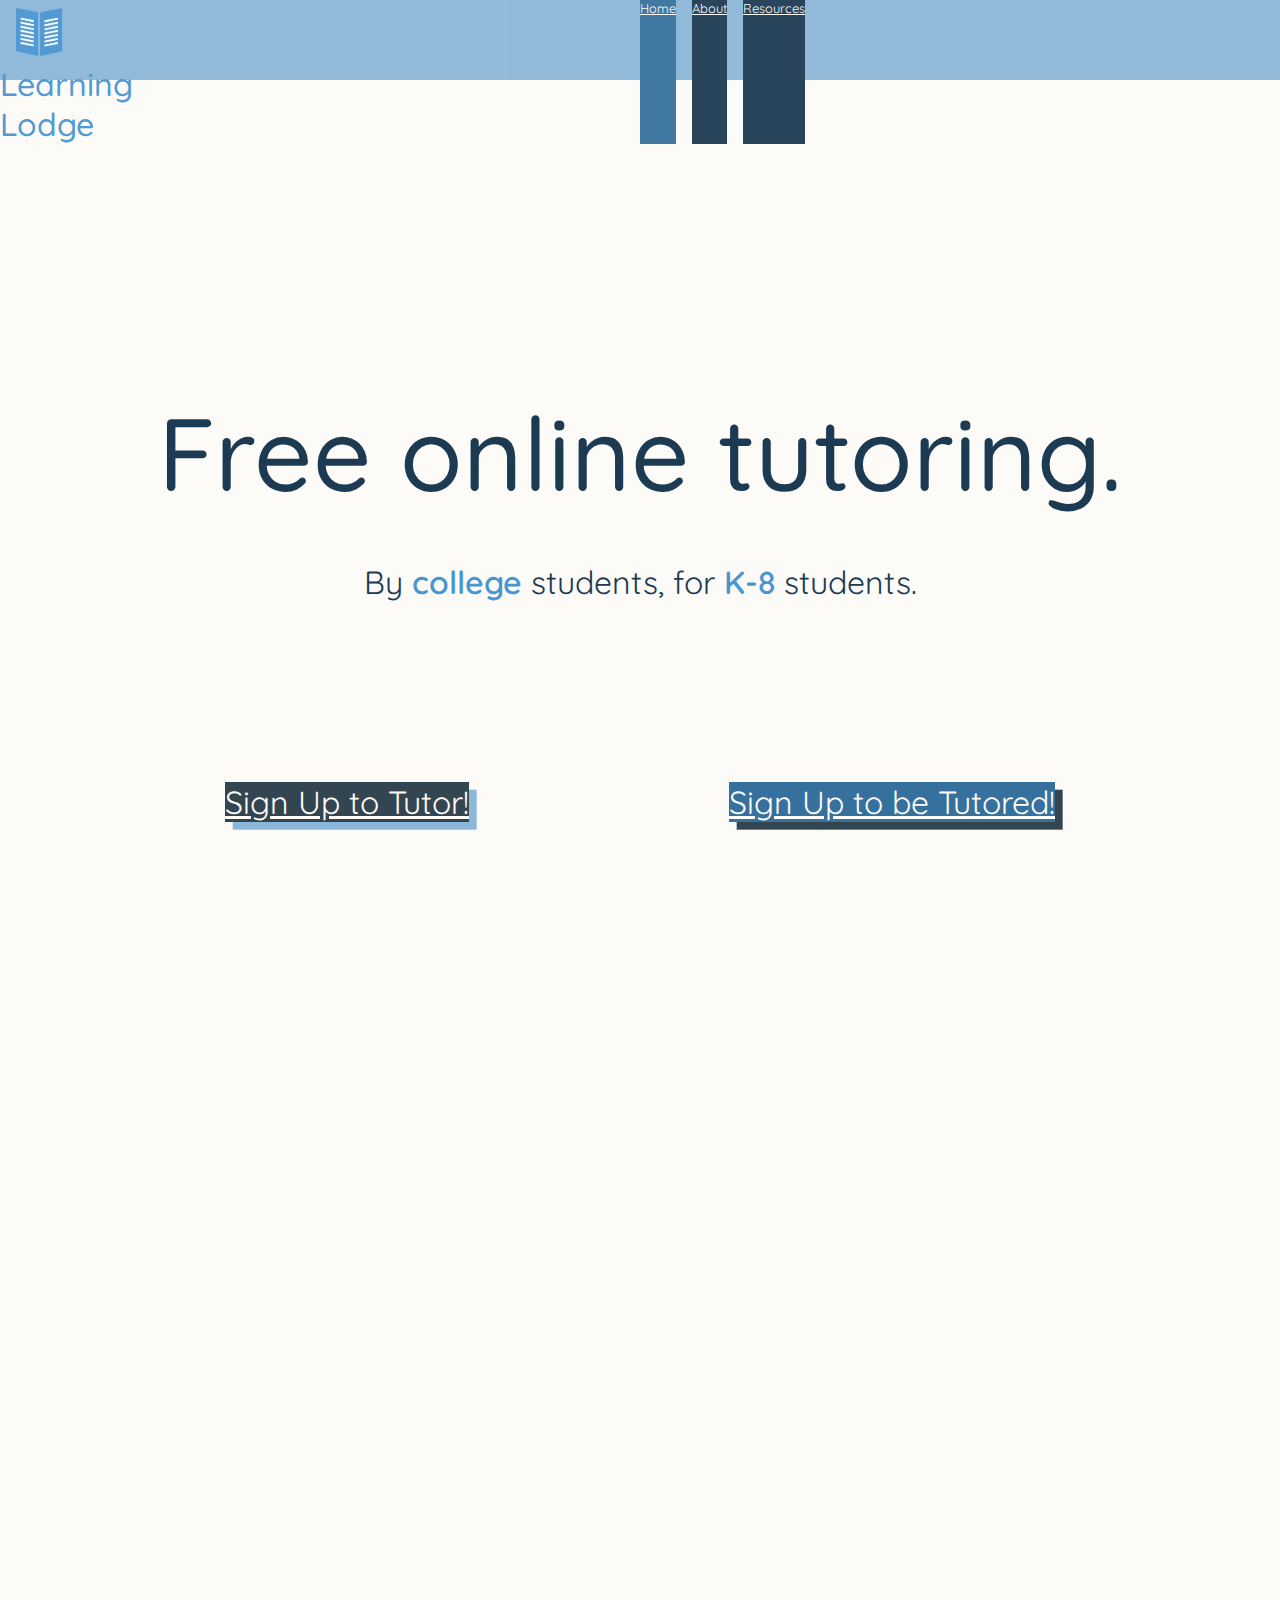
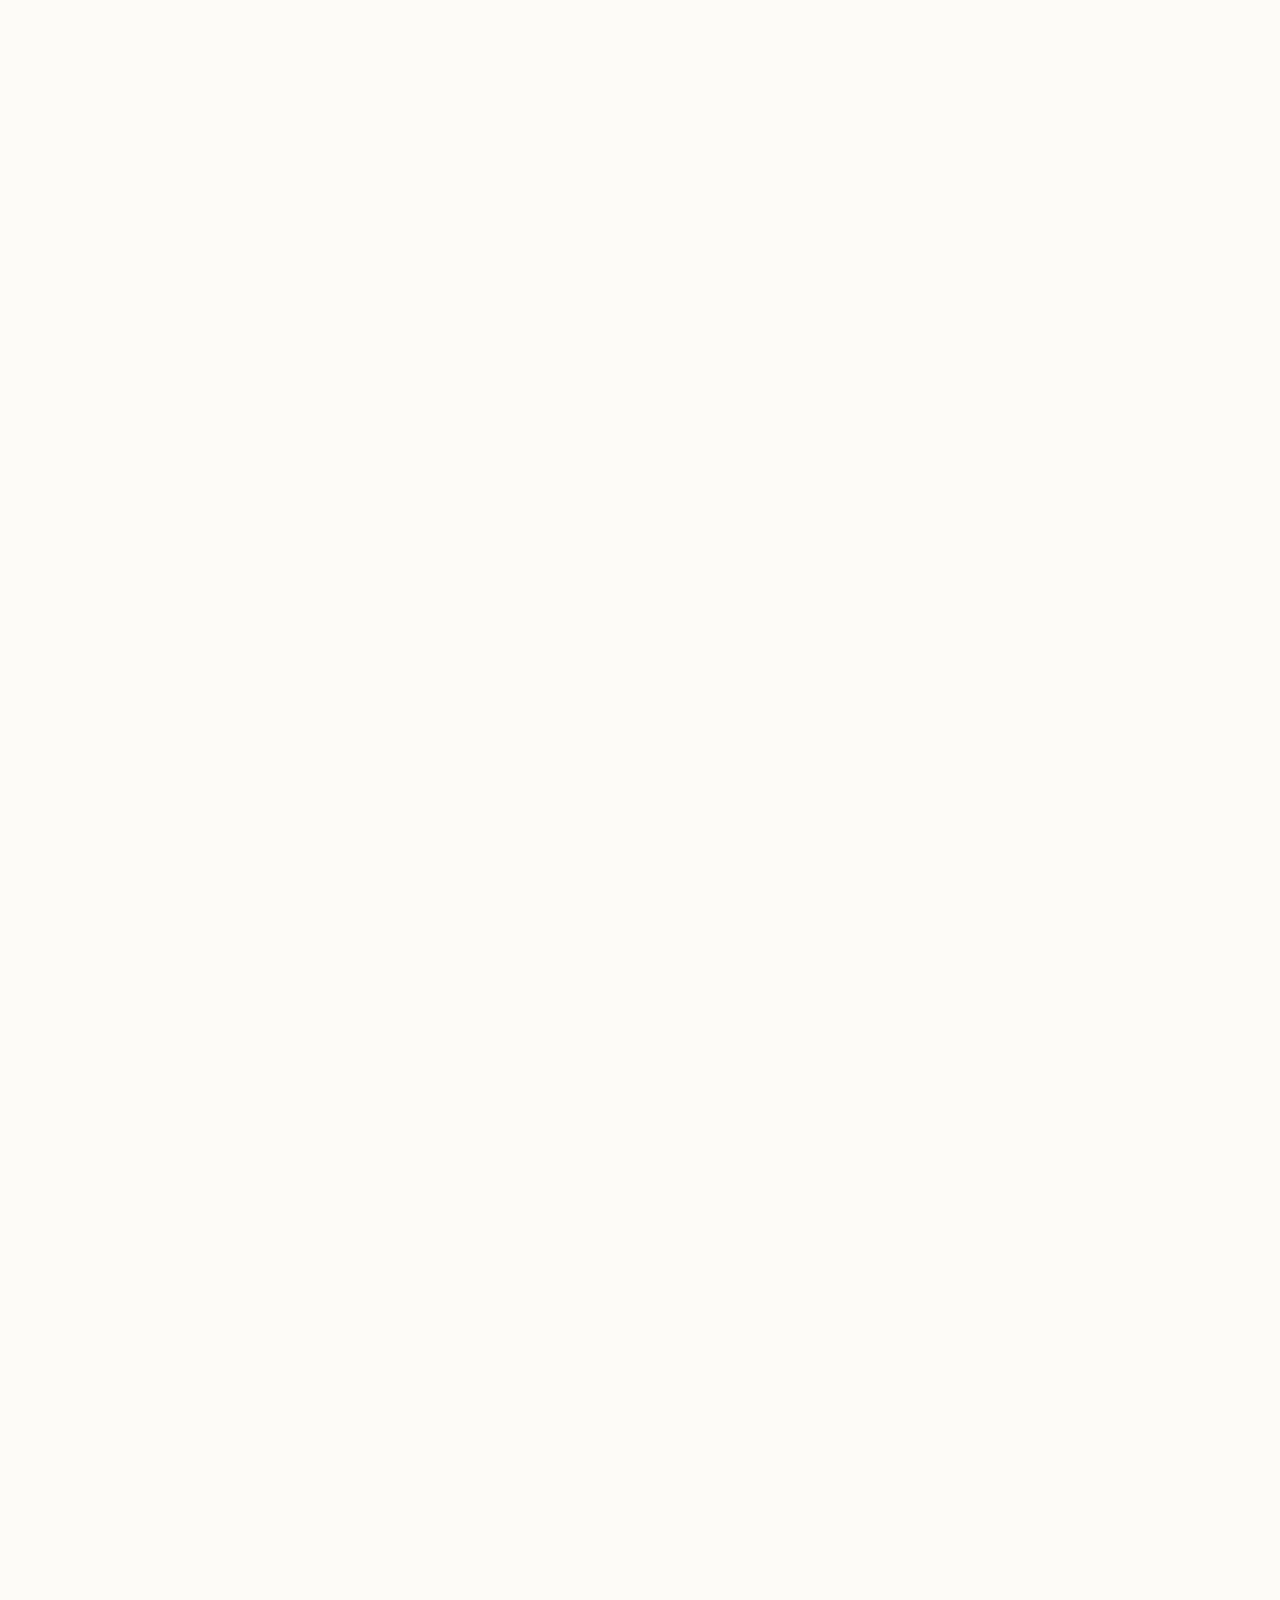
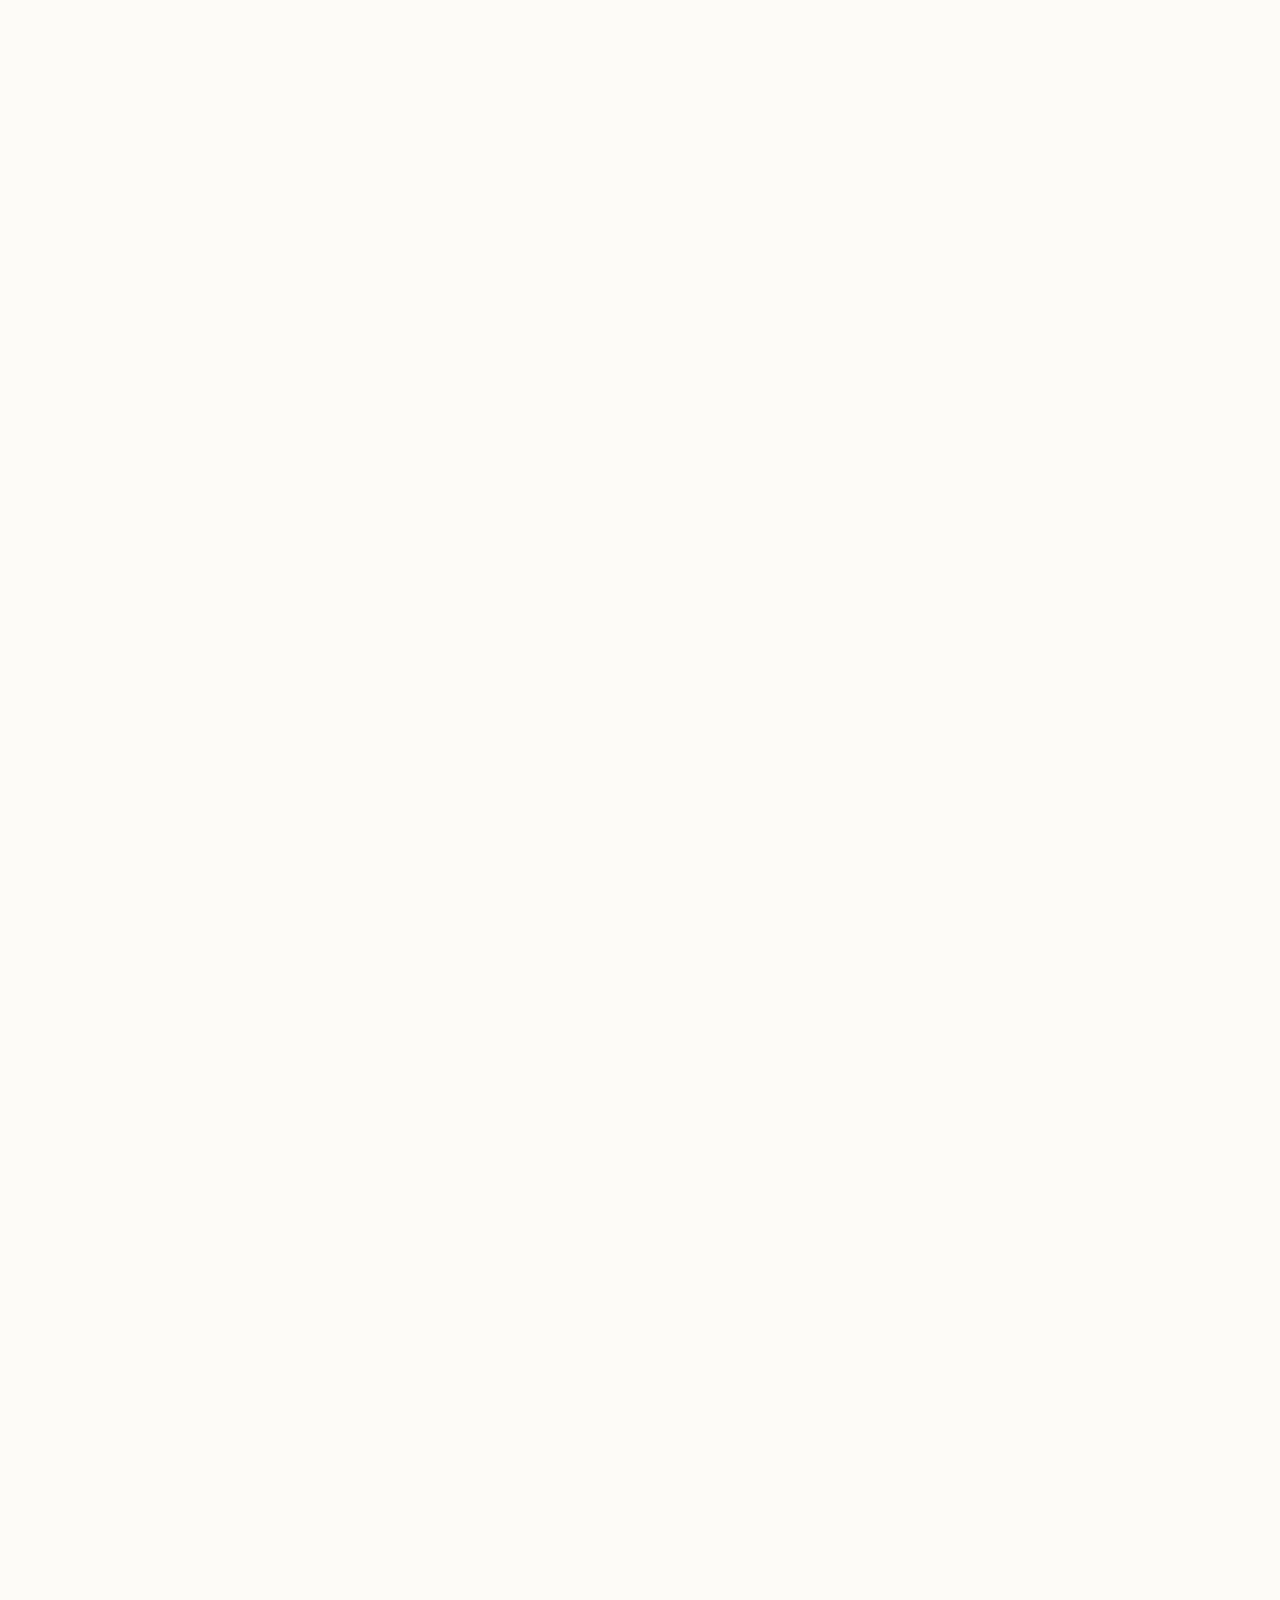
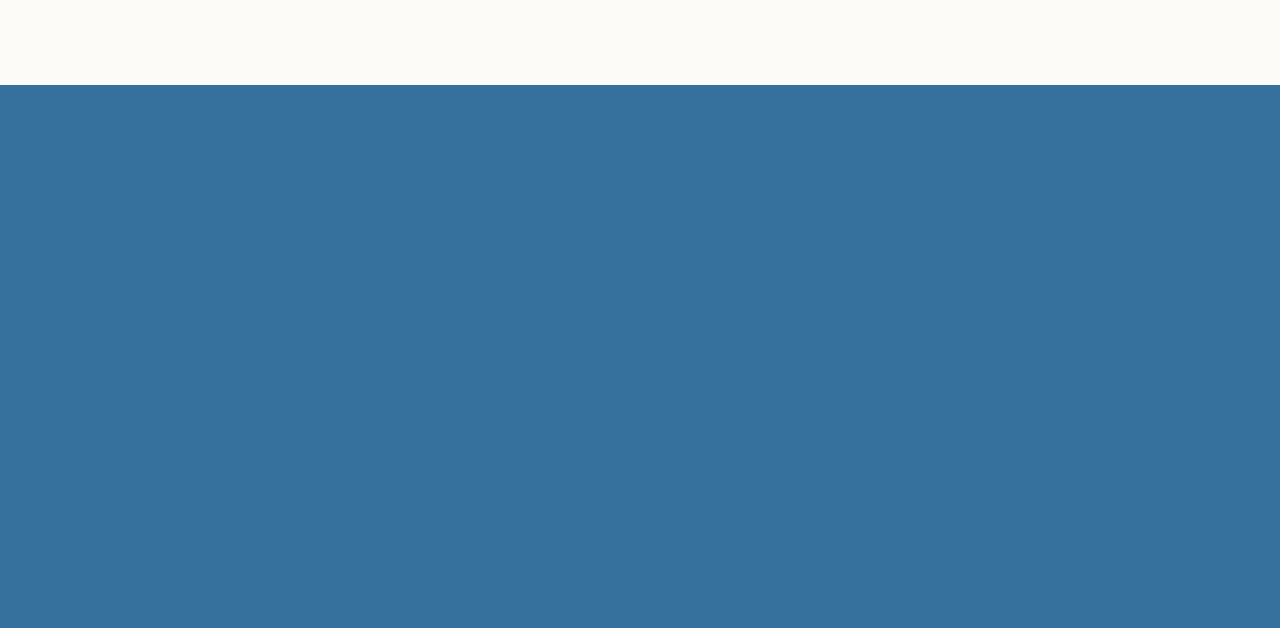
==== commit 89ef5586: "made sign up forms on main page below text" ====
--- a/index.html
+++ b/index.html
@@ -5,7 +5,7 @@
 
 -->
 
-
+    
 <!DOCTYPE html>
 <html lang="en">
     <head>
@@ -70,20 +70,22 @@
         <div class="container-4">
             <div class="row">
                 <a class="anchor" id="student_anchor"></a>
-                <div class="col-sm-7 scrollFade" id="student_section">
+                <div class="col-sm-10 scrollFade" id="student_section">
                     <h1>Students</h1>
                     <p>Welcome!<p>
                     <p>If you are the parent of a elementary or middle school student (Grades K-8) in need of tutoring in Math, Science, English, Social Sciences, or Foreign Language, 
-                        sign up below to indicate your subject(s) of interest and availability in a Google Form. </p>
+                        sign up below to indicate your subject(s) of interest and availability in a Google Form. Click the arrows to fill out the correct form.</p>
                         <!-- <p>If your interested, please fill out the form <span>to the right, or </span>linked 
                             <a href="https://docs.google.com/forms/d/e/1FAIpQLSdf01Mby3EnUgGlzk8iLoJAtkl0L0P6rFRRggsDQjFLGw4HTQ/viewform" target="_blank">here</a>.
                         </p> -->
-                    <p>If your interested, please fill out the form <span>to the right, or </span>linked 
+                    <p>If your interested, please fill out the form <span>below, or </span>linked 
                         <a href="signup.html" target="_blank">here</a>.
                     </p>
                 </div>
+            </div>
+            <div class="row" id="student_row">
                 <img class="scrollFade" src="images/arrow_3.png" alt="image of blue curved arrow" id="arrow_1">
-                <div class="col-sm-3 scrollFade" id="student_sign_up">
+                <div class="col-sm-10 scrollFade" id="student_sign_up">
 
 
 
@@ -120,22 +122,24 @@
                     <!-- <iframe src="https://docs.google.com/forms/d/e/1FAIpQLSdf01Mby3EnUgGlzk8iLoJAtkl0L0P6rFRRggsDQjFLGw4HTQ/viewform?embedded=true">
                     </iframe> -->
                 </div>
-                
             </div>
             <div class="row">
                 <a class="anchor" id="tutor_anchor"></a>
-                <div class="col-sm-7 scrollFade" id="tutor_section">
+                <div class="col-sm-10 scrollFade" id="tutor_section">
                     <h1>Tutors</h1>
                     <p>Welcome!</p>
                     <p>If you are a college student with a valid *.edu email address and would like to tutor elementary school 
                         or middle school students in Math, Science, English, Social Sciences, or Foreign Language, 
                         sign up below to indicate your subject(s) of interest and availability in a Google Form.</p>
-                        <p>If your interested, please fill out the form <span>to the right, or </span>linked 
+                        <p>If your interested, please fill out the form <span>below, or </span>linked 
                             <a href="https://docs.google.com/forms/d/e/1FAIpQLSfoUwM5G8QQxXtJjKpsmNHh2Br5yYjf49RKxjNwpMel--BuKw/viewform" target="_blank">here</a>.
                         </p>
                 </div>
-                <img class="scrollFade" src="images/arrow_3.png" alt="image of blue curved arrow" id="arrow_2">
-                <div class="col-sm-3 scrollFade" id="tutor_sign_up">
+
+            </div>
+            <img class="scrollFade" src="images/arrow_3.png" alt="image of blue curved arrow" id="arrow_2">
+            <div class="row" id="tutor_row">
+                <div class="col-sm-10 scrollFade" id="tutor_sign_up">
                     <iframe src="https://docs.google.com/forms/d/e/1FAIpQLSfoUwM5G8QQxXtJjKpsmNHh2Br5yYjf49RKxjNwpMel--BuKw/viewform?embedded=true">
                     </iframe>
                 </div>
--- a/style.css
+++ b/style.css
@@ -58,7 +58,9 @@
 
 
 .navbar .fixed-top {
-    background: rgba(253, 251, 247, 0.94);
+    /* background: rgba(253, 251, 247, 0.94); */
+    background-color:#8BB7D9;
+    opacity: .94;
     margin-top: 0rem;
     /* border-bottom: 0.5px groove #1C3A52; */
     /* border-style: groove; */
@@ -173,6 +175,7 @@
     .navbar-brand #ll_logo {
         margin-right: auto;
         margin-left: auto;
+
         
     }
 
@@ -181,6 +184,20 @@
     }
 }
 
+@media (max-width: 500px) {
+    .navbar-brand #ll_logo {
+        margin-right: auto;
+        margin-left: auto;
+        font-size: 150%;
+
+        
+    }
+
+    .navbar-brand #ll_logo img {
+        width: 2rem;
+        height: 2rem;
+    }
+}
 
 
 /* Toggler */
@@ -250,7 +267,7 @@
 
 .container-fluid #sign_up_btn_1 {
     /* font-size: 200%; */
-    font-size: 2vw;
+    font-size: 2.5vw;
     margin-top: 10vh;
     display: inline-block;
     /* margin-bottom: 25rem; */
@@ -263,7 +280,7 @@
     width:max-content;
     color:#FDFBF7;
     background-color: #344552;
-    box-shadow: 0.5rem 0.5rem #8BB7D9;
+    box-shadow: 0.6vw 0.6vw #8BB7D9;
     /* border: 1px solid red; */
     /* overflow: hidden; */
 }
@@ -271,7 +288,7 @@
 .container-fluid #sign_up_btn_1:hover {
     /* background-color: #344552; */
     /* color:#FDFBF7; */
-    box-shadow: 0.8rem 0.8rem #8BB7D9;
+    box-shadow: 0.9vw 0.9vw #8BB7D9;
 }
 
 /* .container-fluid #student_arrow {
@@ -285,7 +302,7 @@
 
 .container-fluid #sign_up_btn_2 {
     /* font-size: 200%; */
-    font-size: 2vw;
+    font-size: 2.5vw;
     margin-top: 10vh;
     /* margin-bottom: 25rem; */
     /* margin-bottom: 30vh; */
@@ -300,7 +317,7 @@
     color:#FDFBF7;
     /* background-color:#8BB7D9; */
     background-color: #36719E;
-    box-shadow: 0.5rem 0.5rem #344552;
+    box-shadow: 0.6vw 0.6vw #344552;
     /* border: 1px solid red; */
     /* z-index: 102; */
     /* overflow: hidden; */
@@ -309,7 +326,7 @@
 .container-fluid #sign_up_btn_2:hover {
     /* background-color: #344552; */
     /* color:#FDFBF7; */
-    box-shadow: 0.8rem 0.8rem #344552;
+    box-shadow: 0.9vw 0.9vw #344552;
 
 }
 
@@ -320,20 +337,60 @@
         margin-left: auto;
         margin-right: auto;
         margin-bottom: 0vh;
+        font-size: 4vw;
+        width: max-content;
     }
     .container-fluid #sign_up_btn_2 {
         display: block;
         margin-left: auto;
         margin-right: auto;
         margin-bottom: 0vh;
-        margin-top: 4vh;
+        margin-top: 4vh;        
+        font-size: 4vw;
+        width: max-content;
         /* padding-bottom: 5rem; */
     }
     .container-fluid {
         padding-bottom: 15vh;
         padding-top: 11vh;
     }
-
+    .container-fluid h1 {
+        /* margin-bottom: 10vh; */
+        /* font-weight: 400; */
+        /* font-size: 10vw; */
+        padding-top: 5rem;
+    }
+    .container-fluid h2 {
+        /* margin-bottom: 10vh; */
+        /* font-weight: 400; */
+        font-size: 4vw;
+    }
+}
+
+@media (max-width: 700px) {
+    /* .container-fluid #sign_up_btn_1 {
+        font-size: 4vw;
+        width: max-content;
+    }
+    .container-fluid #sign_up_btn_2 {
+        font-size: 4vw;
+        width: max-content;
+    } */
+    .container-fluid h2 {
+        /* margin-bottom: 10vh; */
+        /* font-weight: 400; */
+        /* font-size: 4vw; */
+    }
+    .container-fluid h1 {
+        /* margin-bottom: 10vh; */
+        /* font-weight: 400; */
+        font-size: 9vw;
+        padding-top: 3vh;
+    }
+    .container-fluid {
+        padding-bottom: 12vh;
+        /* padding-top: 18vh; */
+    }
 }
 
 
@@ -388,11 +445,13 @@
 }
 
 
-
-/* Subjects we offer section */
-/* TODO */
-
-
+@media (max-width: 500px) {
+    .container-2 img {
+        width: 90vw;
+        height: inherit;
+    
+    }
+}
 
 
 /* Students/Tutors Section */
@@ -411,10 +470,10 @@
 
 .container-4 .row {
     background-color: #FDFBF7;
-    margin-bottom: 10rem;
-}
-
-.container-4 .col-sm-7, .container-4 .col-sm-3 {
+    padding-bottom: 2rem;
+}
+
+.container-4 .col-sm-10, .container-4 .col-sm-3 {
     /* text-align: center; */
     text-align: justify;
     text-justify: inter-word; /* Source: https://www.w3schools.com/cssref/css3_pr_text-justify.asp */
@@ -422,10 +481,10 @@
     border-radius: .3rem;
     /* border: .01rem solid #344552; */
     height: 50rem;
-    box-shadow: 0.5rem 0.5rem #344552;
-}
-
-.container-4 .col-sm-7 > h1 {
+    box-shadow: 0.9vw 0.9vw #344552;
+}
+
+.container-4 .col-sm-10 > h1 {
     margin-top: 1rem;
     font-weight: 600;
     padding-left: 1rem;
@@ -434,26 +493,37 @@
     font-family: 'Quicksand', sans-serif;
 }
 
-.container-4 .col-sm-7 {
-    margin-left: 5%;
-    margin-right: 5%;
+.container-4 .col-sm-10 {
+    margin-left: 5vw;
+    margin-right: 5vw;
     /* height: 27rem; */
     height:fit-content;
     /* min-width: 50rem; */
-    width: 60vw;
+    width: 90vw;
+    
 }
 
 .container-4 .col-sm-3 {
     min-width: 25rem;
     /* width: 25vw; */
-}
-
-
-.container-4 .col-sm-7 p a {
+    position:relative;
+    margin-left: auto;
+    /* margin-left: 2 */
+    margin-right: auto;
+    padding-left: 1vw;
+    /* margin-top: 3rem; */
+}
+
+
+.container-4 .col-sm-10 p a {
     /* text-decoration: none; */
     /* color:#8BB7D9; */
     color:#FDFBF7;
     font-weight:400;
+}
+
+#student_row, #tutor_row {
+    padding-bottom: 10rem;
 }
 
 /* .container-4 .col-sm-7 {
@@ -476,7 +546,32 @@
     .container-4 .row {
         margin-bottom: 4rem;
     }
-}
+
+    .container-4 {
+        padding-top: 8vh;
+    }
+    
+}
+
+@media(max-width: 939px) {
+    .container-4 .col-sm-3 {
+        margin-top: 3rem;
+        /* margin-left: auto; */
+    }
+
+    .container-4 .col-sm-7 {
+        width: 85vw;
+    }
+    
+}
+
+/* @media(max-width: 790pt) {
+    .container-4 .col-sm-3 {
+        display: none;
+    }
+
+} */
+
 
 
 
@@ -487,7 +582,7 @@
     background-color: #36719E;
     /* border: 1px solid red; */
     color: #FDFBF7;
-    margin-left: 3vw;
+    /* margin-left: 3vw; */
 }
 
 #student_anchor { /* Source: https://stackoverflow.com/questions/10732690/offsetting-an-html-anchor-to-adjust-for-fixed-header */
@@ -523,6 +618,7 @@
 #student_sign_up {
     /* background-color: #8BB7D9; */
     background-color: #36719E;
+    height: 90vh;
 }
 
 
@@ -568,14 +664,15 @@
 #tutor_section {
     background-color: #344552;
     color: #FDFBF7;
-    box-shadow: 0.5rem 0.5rem #8BB7D9;
-    margin-left: 3vw;
-}
-
-.container-4 .row + .row {
+    box-shadow: 0.9vw 0.9vw #8BB7D9;
+    /* margin-left: 3vw; */
+    padding-top: 1.5rem;
+}
+
+/* .container-4 .row +.row {
     margin-bottom: 0rem;
     padding-bottom: 10rem;
-}
+} */
 
 #tutor_anchor { 
     display: block;
@@ -587,8 +684,8 @@
 #tutor_section p {
     /* font-size: 150%; */
     font-size: 1.9vw;
-    padding-left: 1rem;
-    padding-right: 1rem;
+    padding-left: 1.5rem;
+    padding-right: 1.5rem;
 }
 
 #arrow_2 {
@@ -603,20 +700,31 @@
 
 #tutor_sign_up {
     background-color: #344552;
-    box-shadow: 0.5rem 0.5rem #8BB7D9;
+    box-shadow: 0.6vw 0.6vw #8BB7D9;
+    height: 90vh;
 }
 
 #tutor_sign_up iframe {
     width: 100%;
     height: 95%;
-    margin-top: 4%;
+    margin-top: 2%;
 }
 
 
 @media(max-width: 1180pt) {
-    #student_section, #tutor_section {
+    #student_section, #tutor_section, #tutor_sign_up, #student_sign_up {
         margin-left: auto;
         margin-right: auto;
+    }
+}
+
+@media(max-width: 576pt) {
+    #student_section p, #tutor_section p {
+        font-size: 3.5vw;
+    }
+
+    #student_section h1, #tutor_section h1 {
+        font-size: 6.5vw;
     }
 }
 
@@ -1125,7 +1233,7 @@
     #news_list #the_record .row .col-sm-4 h1, #kmov_news .row .col-sm-4 h1, 
     #ltb .row .col-sm-4 h1, #stfl .row .col-sm-4 h1, 
     #kvl .row .col-sm-4 h1 {
-       font-size: 200rem;
+       /* font-size: 200rem; */
     }
 
     #the_record .row .col-sm-4, #kmov_news .row .col-sm-4, 
@@ -1212,8 +1320,12 @@
 }
 
 #the_record img {
-    height: 30vw;
-    width:max-content;
+    /* height: 30vw; */
+    /* height: 30rem; */
+    /* height: 50vh;
+    width:max-content; */
+    height: inherit;
+    width:32vw;
     margin-top: 3rem;
     margin-bottom: 3rem;
     margin-left: 3rem;
@@ -1279,8 +1391,15 @@
 }
 
 #kmov_news iframe {
-    height: 30vw;
+    /* height: 30vw; */
+    /* height: 30rem; */
+/*     
     width:50vw;
+    height: 50vh; */
+    height: inherit;
+    min-height: 50vh;
+    width:inherit;
+    min-width: 50vw;
     margin-top: 3rem;
     margin-bottom: 3rem;
     margin-left: 3rem;
@@ -1354,8 +1473,10 @@
 }
 
 #ltb img {
-    height: 20vw;
-    width:max-content;
+    /* height: 20vw; */
+    /* height: 25rem; */
+    height: inherit;
+    width:30vw;
     margin-top: 3rem;
     margin-bottom: 3rem;
     margin-left: 2rem;
@@ -1440,7 +1561,10 @@
 }
 
 #stfl img {
-    height: 25vw;
+    /* height: 25vw; */
+    /* height: 25rem;
+    width:37vw; */
+    height: inherit;
     width:37vw;
     margin-top: 3rem;
     margin-bottom: 3rem;
@@ -1514,8 +1638,11 @@
 }
 
 #kvl img {
-    height: 32vw;
-    width:max-content;
+    /* height: 32vw; */
+    /* height: 32rem;
+    width:max-content; */
+    height: inherit;
+    width:28vw;
     margin-top: 3rem;
     margin-bottom: 3rem;
     margin-left: 2rem;
@@ -1555,10 +1682,10 @@
 @media (max-width: 1308px) {
 
     .container-4 .col-sm-3 {
-        position:relative;
+        /* position:relative;
         margin-left: auto;
         margin-right: auto;
-        margin-top: 3rem;
+        margin-top: 3rem; */
     }
 
 }
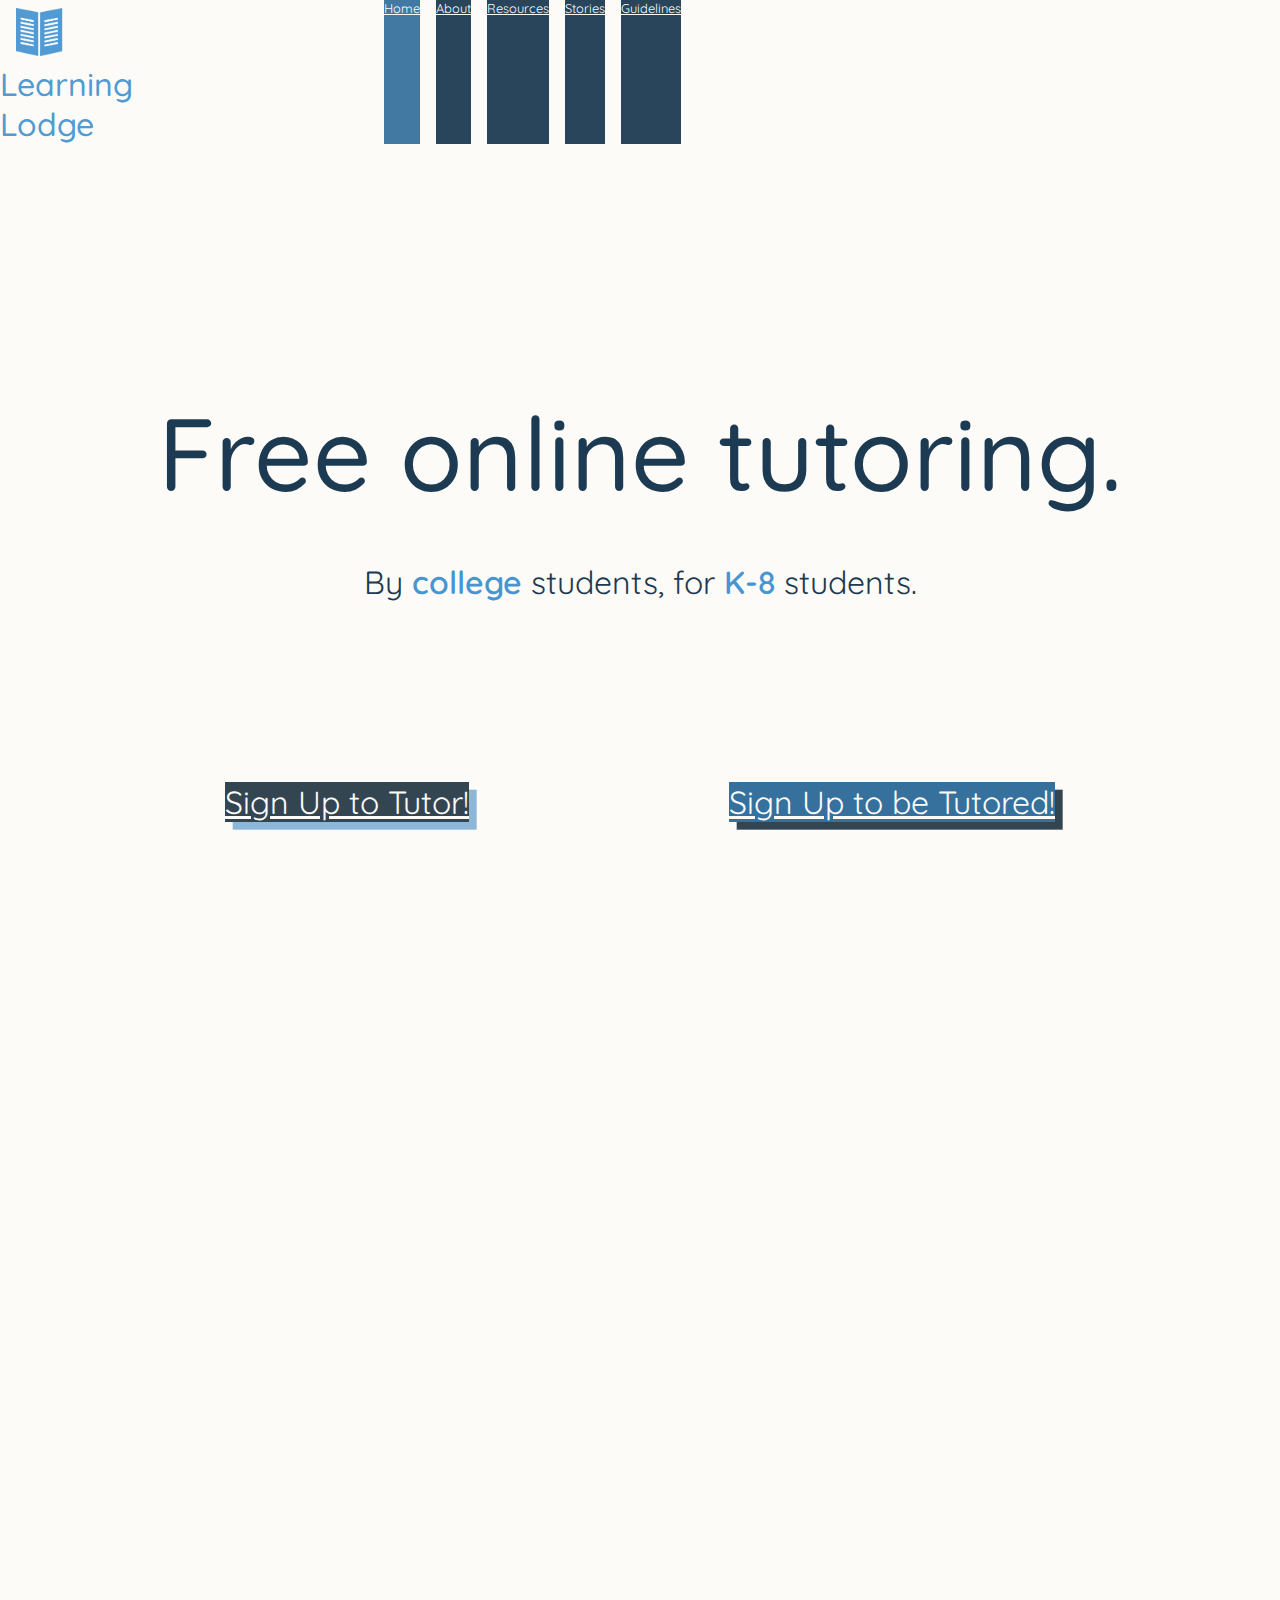
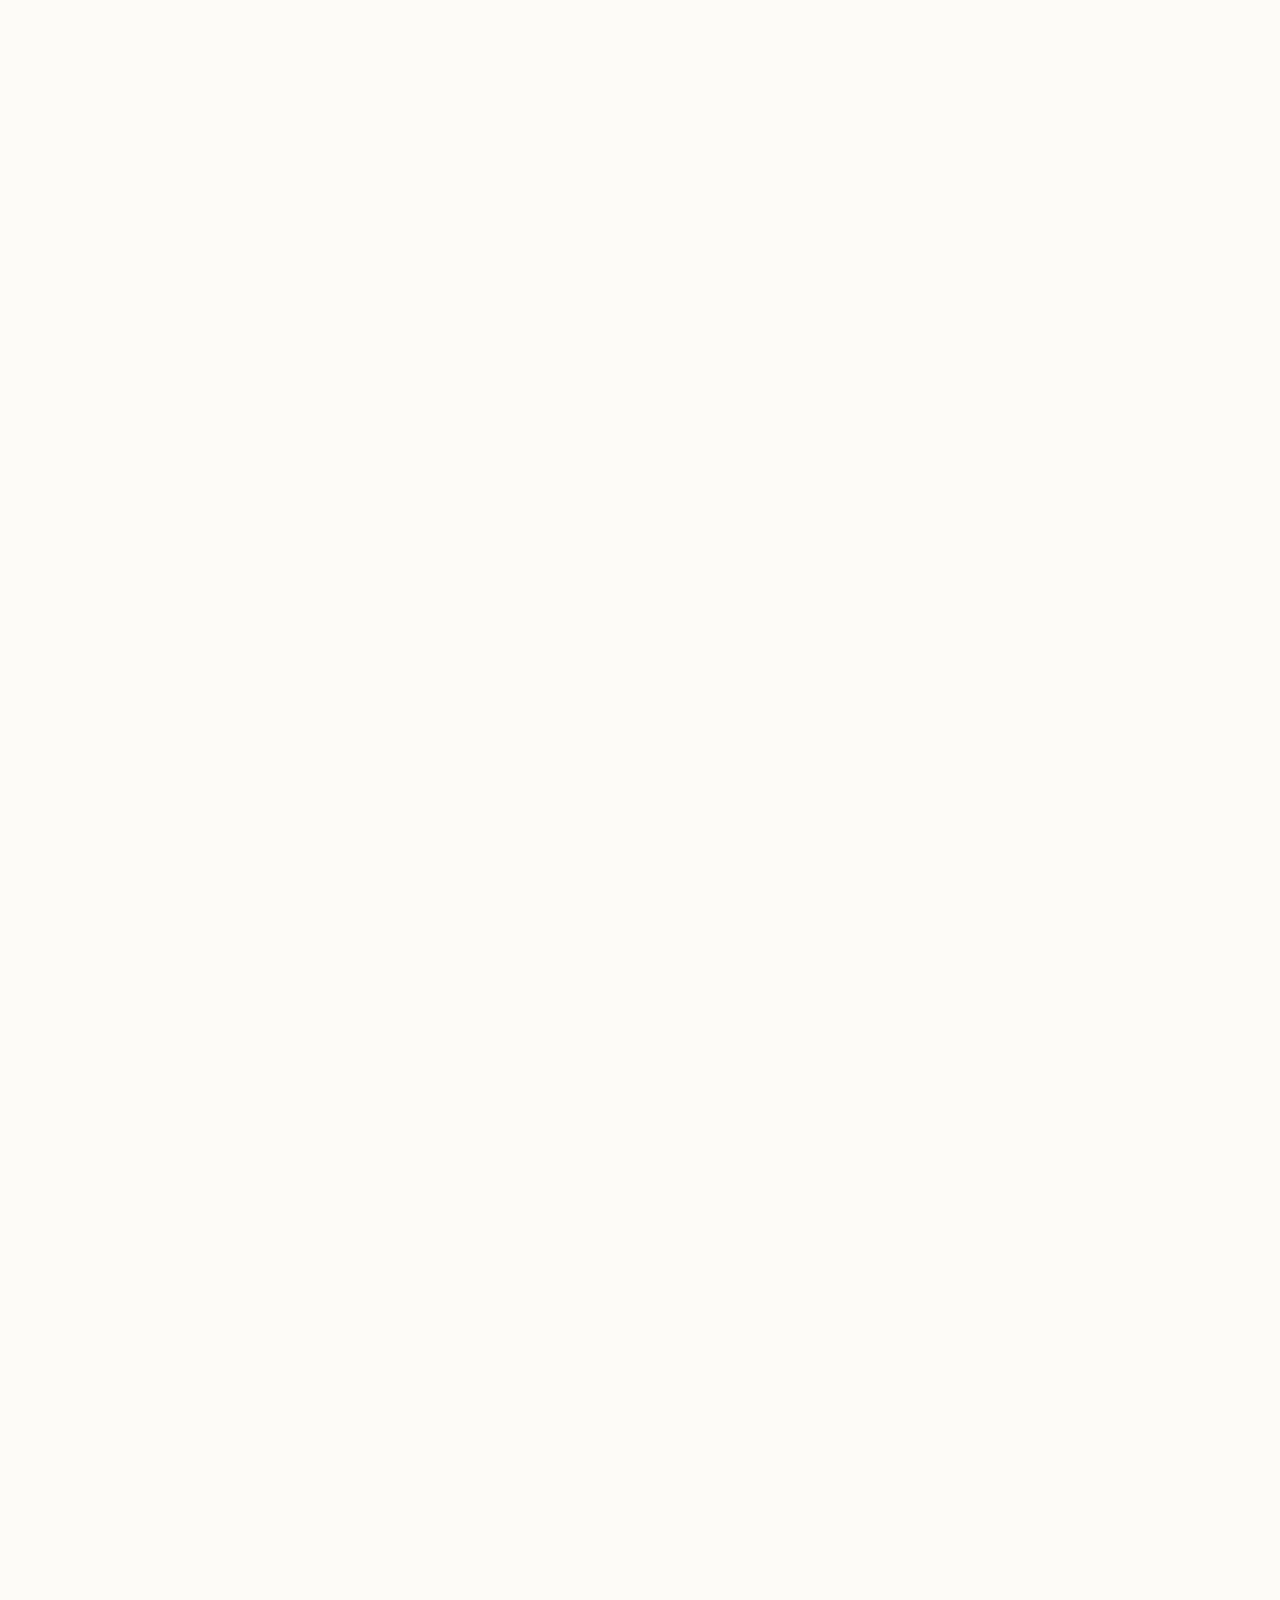
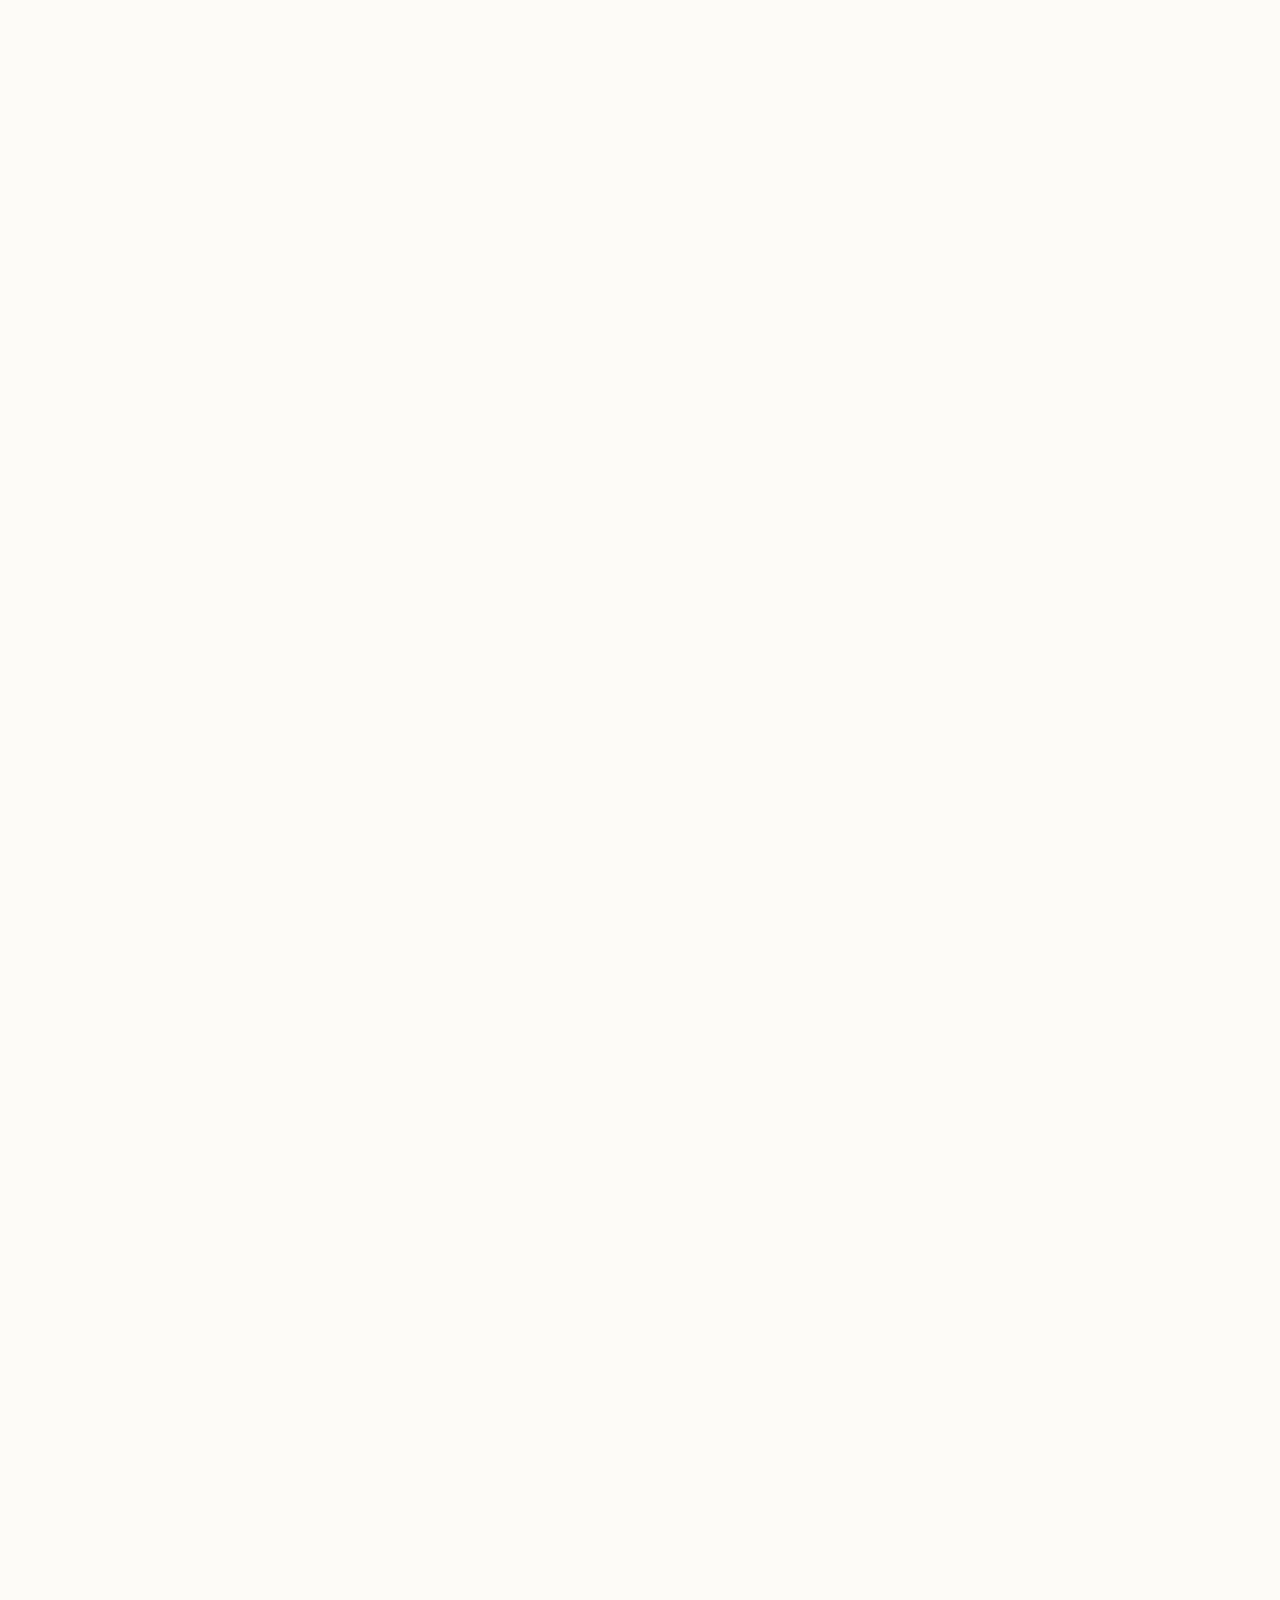
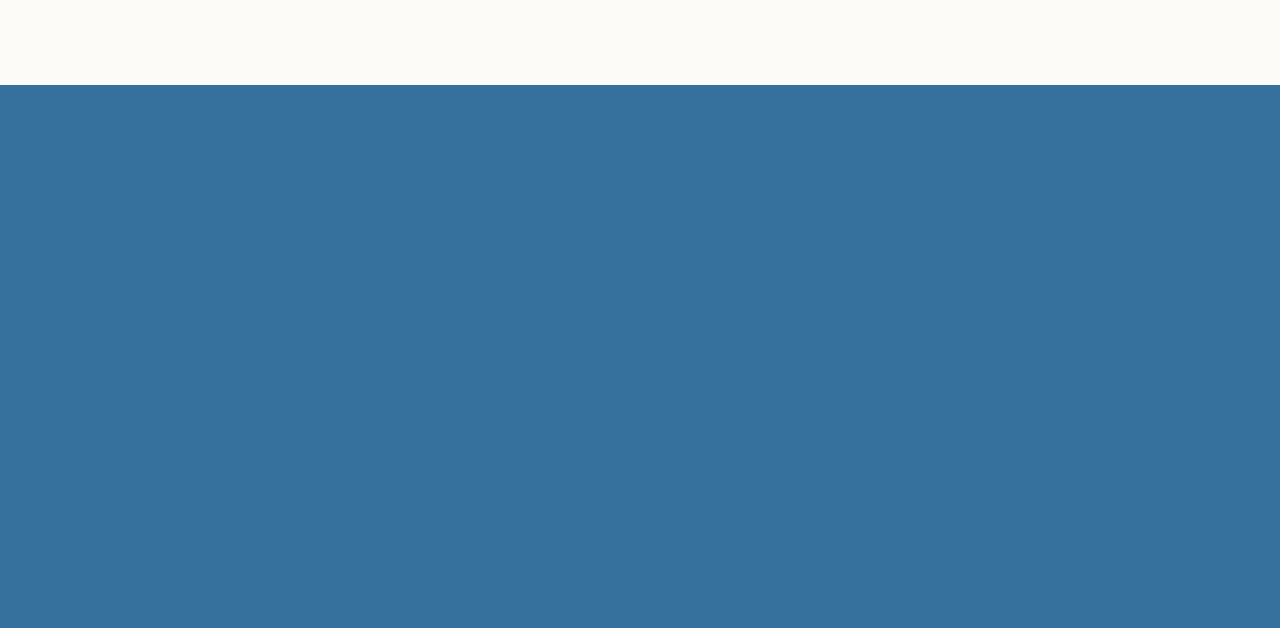
==== commit d5df5153: "began to implement dropdown menu for mobile on main page" ====
--- a/index.html
+++ b/index.html
@@ -28,11 +28,49 @@
                     <a href="index.html" id="ll_logo">
                         <img src="images/learninglodge_logo_blue.png" class="d-inline-block align-top" alt="Learning Lodge Logo">Learning Lodge
                     </a>
-                    <!-- <div class="btn-1"> -->
+                    <!-- <div class="btn-group"> -->
                         <a role="button" class="btn btn-light col-sm-1" href="index.html">Home</a> <!--Source: https://stackoverflow.com/questions/36003670/how-to-put-a-link-on-a-button-with-bootstrap-->
                         <a role="button" class="btn btn-dark col-sm-1" href="about.html">About</a>
                         <a role="button" class="btn btn-dark col-sm-1" href="resources.html">Resources</a>
+                        <a role="button" class="btn btn-dark col-sm-1" href="stories.html">Stories</a>
+                        <a role="button" class="btn btn-dark col-sm-1" href="guidelines.html">Guidelines</a>
                     <!-- </div> -->
+                    <!-- <button class="navbar-toggler" type="button" data-bs-toggle="collapse" data-bs-target="#navbarNavDarkDropdown" aria-controls="navbarNavDarkDropdown" aria-expanded="false" aria-label="Toggle navigation">
+                        <span class="navbar-toggler-icon"></span>
+                      </button>
+                      <div class="collapse navbar-collapse" id="navbarNavDarkDropdown">
+                        <ul class="navbar-nav">
+                          <li class="nav-item dropdown">
+                            <a class="nav-link dropdown-toggle" href="#" id="navbarDarkDropdownMenuLink" role="button" data-bs-toggle="dropdown" aria-expanded="false">
+                              Dropdown
+                            </a>
+                            <ul class="dropdown-menu dropdown-menu-dark" aria-labelledby="navbarDarkDropdownMenuLink">
+                              <li><a class="dropdown-item" href="#">Action</a></li>
+                              <li><a class="dropdown-item" href="#">Another action</a></li>
+                              <li><a class="dropdown-item" href="#">Something else here</a></li>
+                              <li><a role="button" class="btn btn-light col-sm-1" href="index.html">Home</a></li> 
+                              <li><a role="button" class="btn btn-dark col-sm-1" href="about.html">About</a></li>
+                              <li><a role="button" class="btn btn-dark col-sm-1" href="resources.html">Resources</a></li>
+                              <li><a role="button" class="btn btn-dark col-sm-1" href="stories.html">Stories</a></li>
+                              <li><a role="button" class="btn btn-dark col-sm-1" href="guidelines.html">Guidelines</a></li>
+                            </ul>
+                          </li>
+                        </ul>
+                      </div> -->
+                      <div class="dropdown">
+                        <button class="btn btn-secondary dropdown-toggle" type="button" id="dropdownMenu" data-bs-toggle="dropdown" aria-expanded="false">
+                          More
+                        </button>
+                        <ul class="dropdown-menu" aria-labelledby="dropdownMenu">
+                            <li><a role="button" class="dropdown-item btn btn-light col-sm-1" href="index.html">Home</a></li> 
+                            <li><a role="button" class="dropdown-item btn btn-dark col-sm-1" href="about.html">About</a></li>
+                            <li><a role="button" class="dropdown-item btn btn-dark col-sm-1" href="resources.html">Resources</a></li>
+                            <li><a role="button" class="dropdown-item btn btn-dark col-sm-1" href="stories.html">Stories</a></li>
+                            <li><a role="button" class="dropdown-item btn btn-dark col-sm-1" href="guidelines.html">Guidelines</a></li>
+                        </ul>
+                      </div>
+                    
+                      
                     
                 </div>
             </nav>
--- a/style.css
+++ b/style.css
@@ -34,18 +34,18 @@
 .scrollFade {
     opacity: 1;
     pointer-events: all;
-  }
-  .scrollFade--hidden {
-    opacity: 0;
-    pointer-events: none;
-  }
-  .scrollFade--visible {
-    opacity: 1;
-    pointer-events: all;
-  }
-  .scrollFade--animate {
-    transition: opacity 0.4s ease-in-out;
-  }
+}
+.scrollFade--hidden {
+opacity: 0;
+pointer-events: none;
+}
+.scrollFade--visible {
+opacity: 1;
+pointer-events: all;
+}
+.scrollFade--animate {
+transition: opacity 0.4s ease-in-out;
+}
 
 
 
@@ -58,8 +58,8 @@
 
 
 .navbar .fixed-top {
-    /* background: rgba(253, 251, 247, 0.94); */
-    background-color:#8BB7D9;
+    background: rgba(253, 251, 247, 0.94);
+    /* background-color:#8BB7D9; */
     opacity: .94;
     margin-top: 0rem;
     /* border-bottom: 0.5px groove #1C3A52; */
@@ -97,7 +97,7 @@
     color: #1C3A52;
     text-decoration: none;
     /* margin-right: 40%; */
-    margin-right: 40vw;
+    margin-right: 20vw;
     /* background-color: #FDFBF7; */
     
 }
@@ -171,6 +171,73 @@
     width: 100vw;
 }
 
+.nav-item {
+    left: 42vw;
+}
+
+div.dropdown {
+    width: fit-content;
+    /* margin-left: 90vw; */
+   /* right: 100px; */
+   left: 80vw;
+   /* margin-left: 5rem; */
+   top: -5vh;
+   display: none;
+   font-size: 500px;
+}
+
+#dropdownMenu {
+    font-size: 1.5rem;
+    font-family: 'Quicksand', sans-serif;
+    color: #1C3A52;
+    width: fit-content;
+    background-color: #FDFBF7;
+    border: none;
+    /* margin-left: 5rem; */
+}
+
+div.dropdown ul {
+    background-color: #FDFBF7;
+    border: none;
+    /* margin-left: 5rem; */
+    
+}
+div.dropdown ul li a{
+    margin-bottom: 0.5vh;
+    font-size: 3vw;
+    border: 1px solid red;
+    text-align: center;
+}
+div.dropdown ul li {
+    width: fit-content;
+    /* font-size: 500px; */
+}
+
+.dropdown-menu:focus {
+    border:#1C3A52;
+}
+
+
+.dropdown-menu {
+    border: 1px solid red;
+    width: fit-content;
+    overflow-x: none;
+    display: flex;
+    flex-wrap: wrap;
+    background-color: #FDFBF7;
+    border: none;
+}
+
+.dropdown-item {
+    width: fit-content;
+}
+
+.navbar-brand > ul {
+    background-color: #FDFBF7;
+    z-index: 1001;
+    width: 100px;
+}
+
 @media(max-width: 1250px) {
     .navbar-brand #ll_logo {
         margin-right: auto;
@@ -179,12 +246,16 @@
         
     }
 
-    .navbar-brand #ll_logo + .btn, .navbar-brand #ll_logo + .btn + .btn, .navbar-brand #ll_logo + .btn + .btn + .btn {
+    .navbar-brand #ll_logo + .btn, .navbar-brand #ll_logo + .btn + .btn, .navbar-brand #ll_logo + .btn + .btn + .btn, 
+    .navbar-brand #ll_logo + .btn + .btn + .btn + .btn, .navbar-brand #ll_logo + .btn + .btn + .btn + .btn + .btn {
         display: none;
     }
-}
-
-@media (max-width: 500px) {
+    div.dropdown {
+        display:flex;
+    }
+}
+
+@media (max-width: 700px) { /*was 500px*/
     .navbar-brand #ll_logo {
         margin-right: auto;
         margin-left: auto;
@@ -196,6 +267,10 @@
     .navbar-brand #ll_logo img {
         width: 2rem;
         height: 2rem;
+    }
+
+    div.dropdown {
+        left: 78vw;
     }
 }
 
@@ -641,8 +716,9 @@
 #student_sign_up div > iframe {
     width: 100%;
     height: 95%;
-    margin-top: 4%;
-    /* border: 1px solid red; */
+    margin-top: 2%; 
+    /* border: 1px solid red; */
+    
 }
 
 #student-su-carousel button {
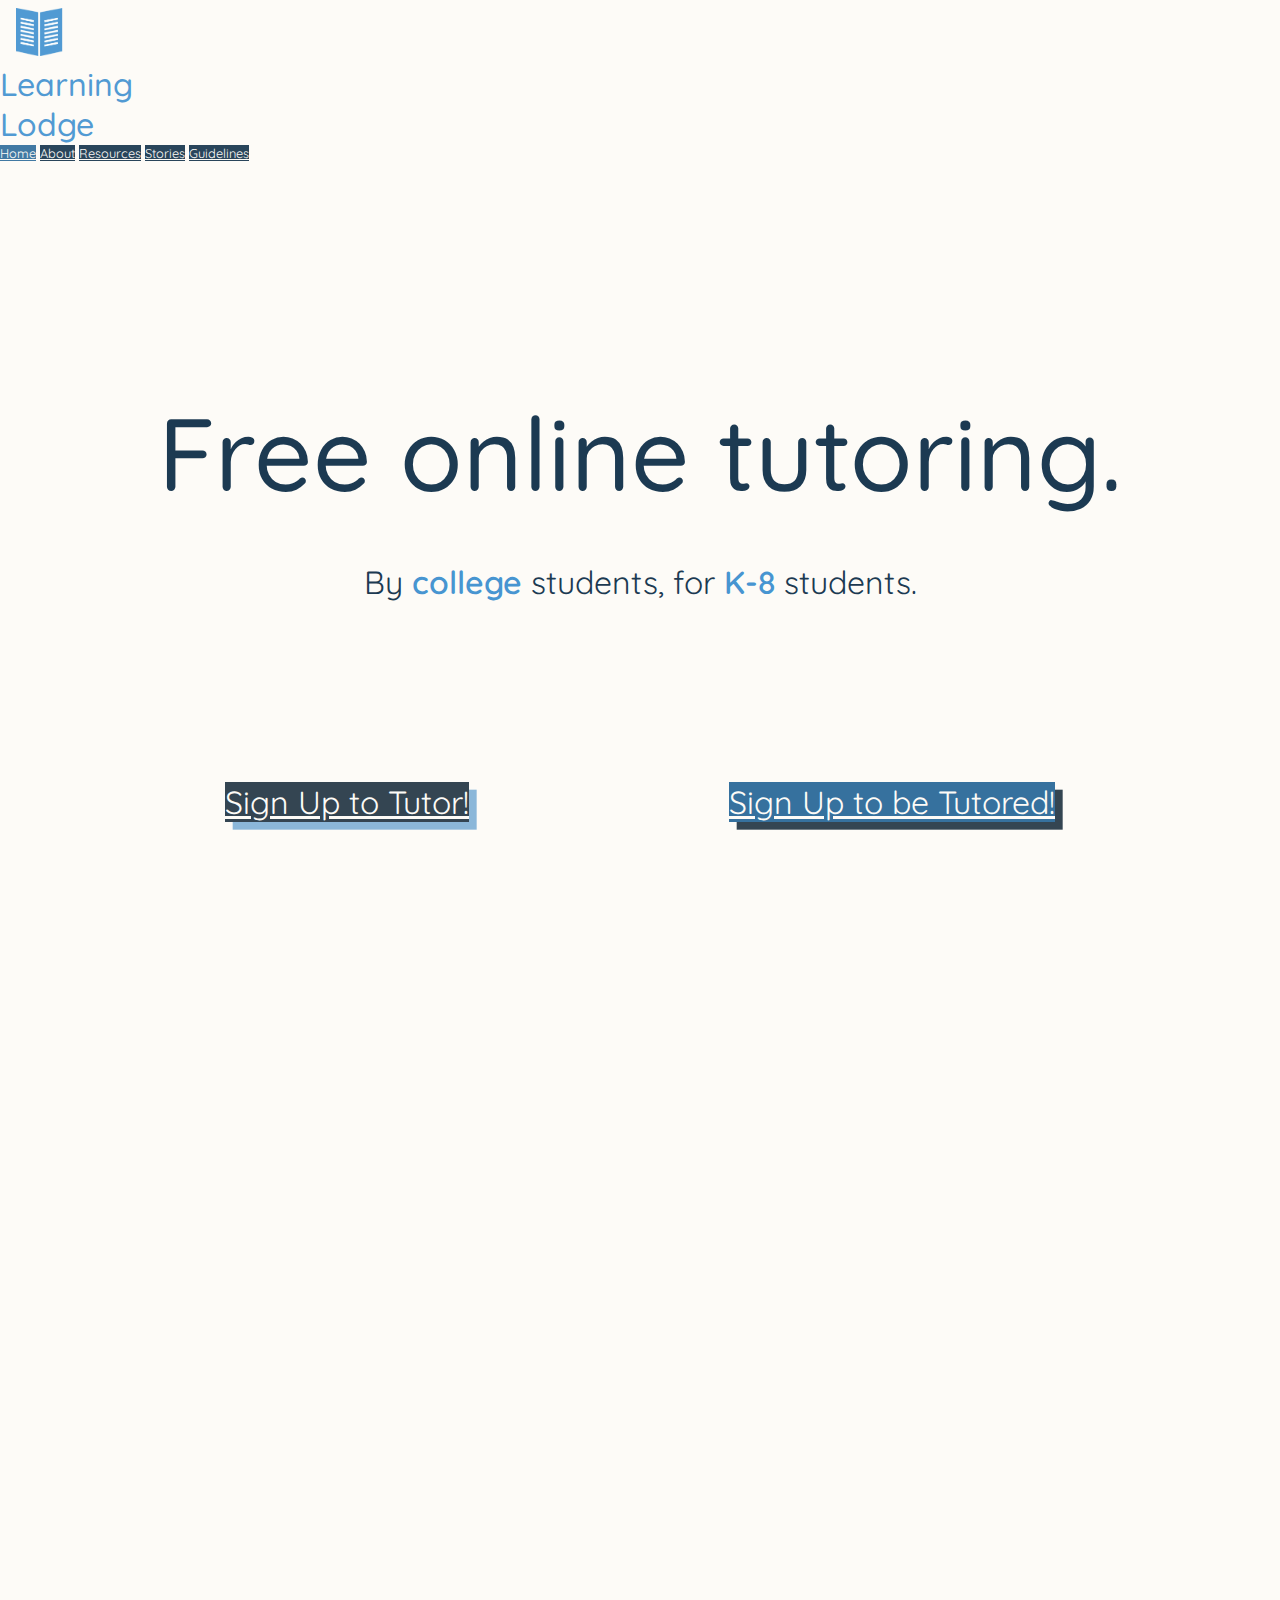
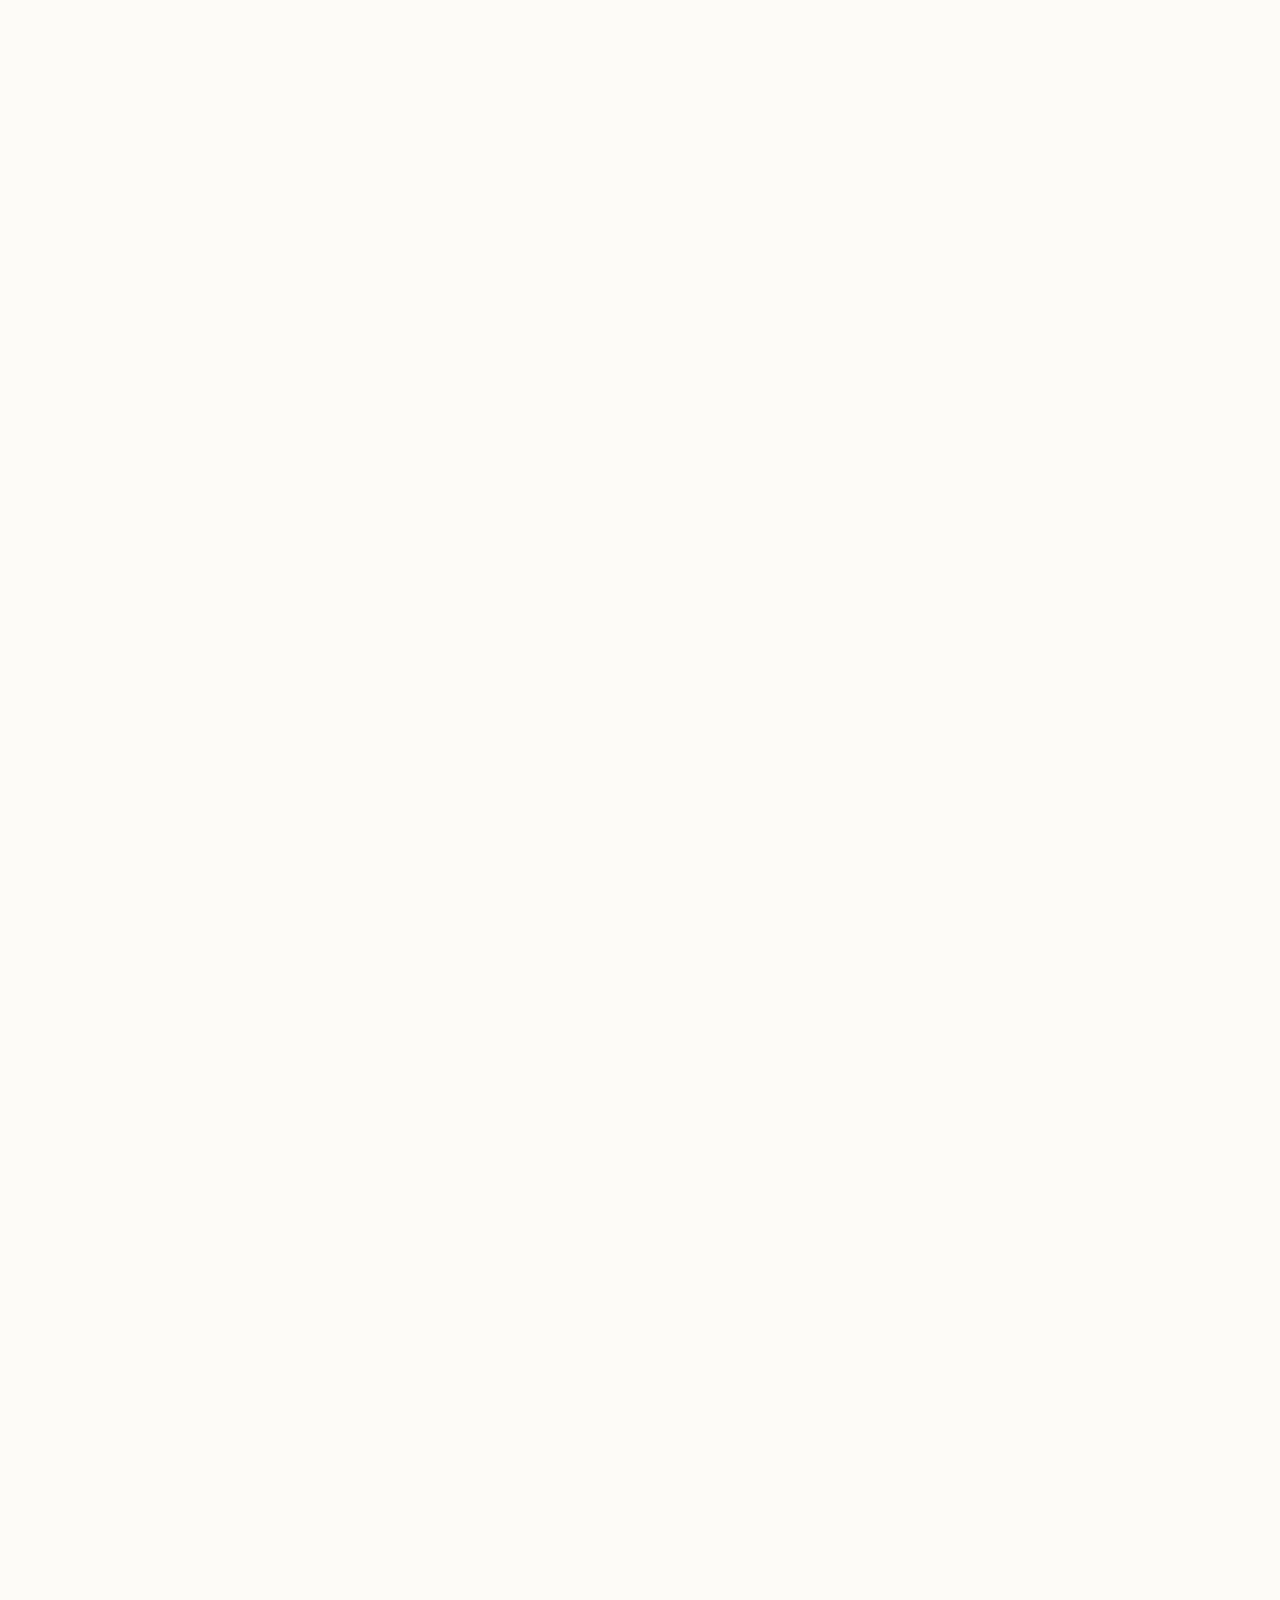
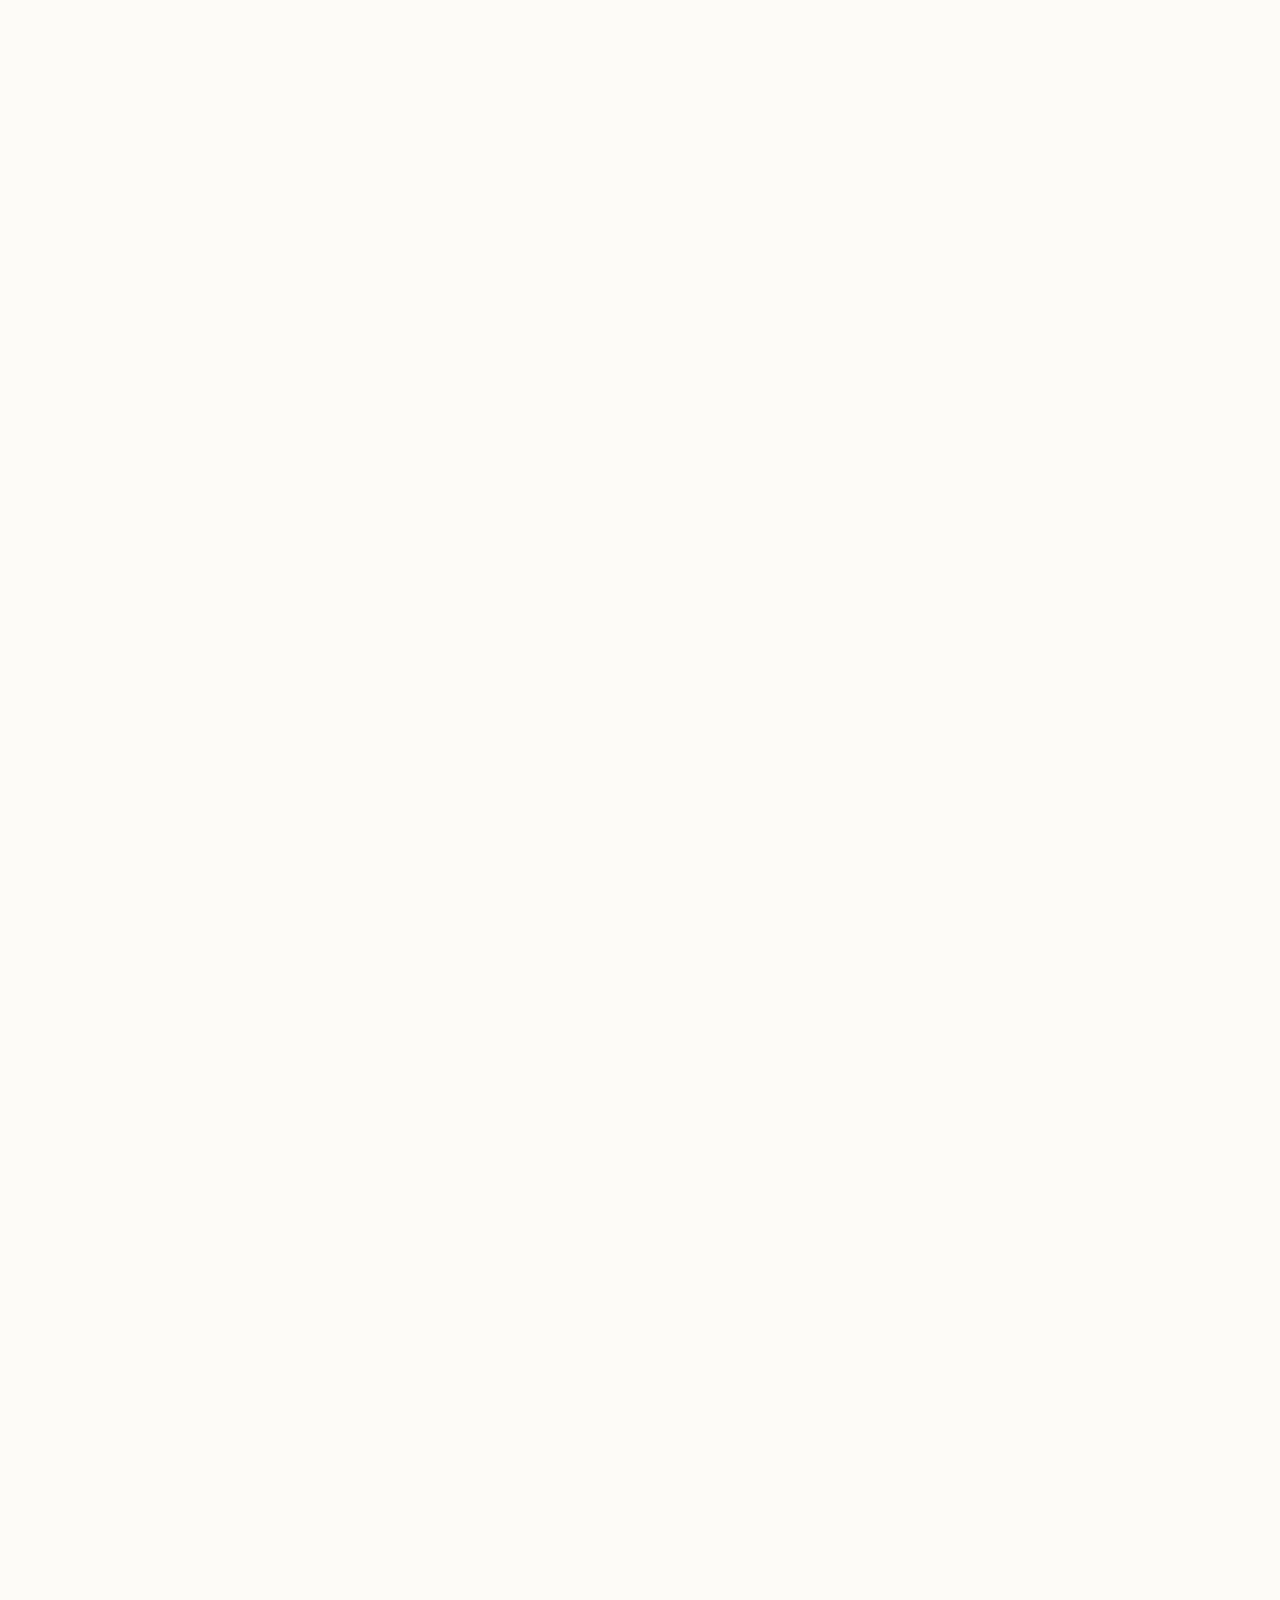
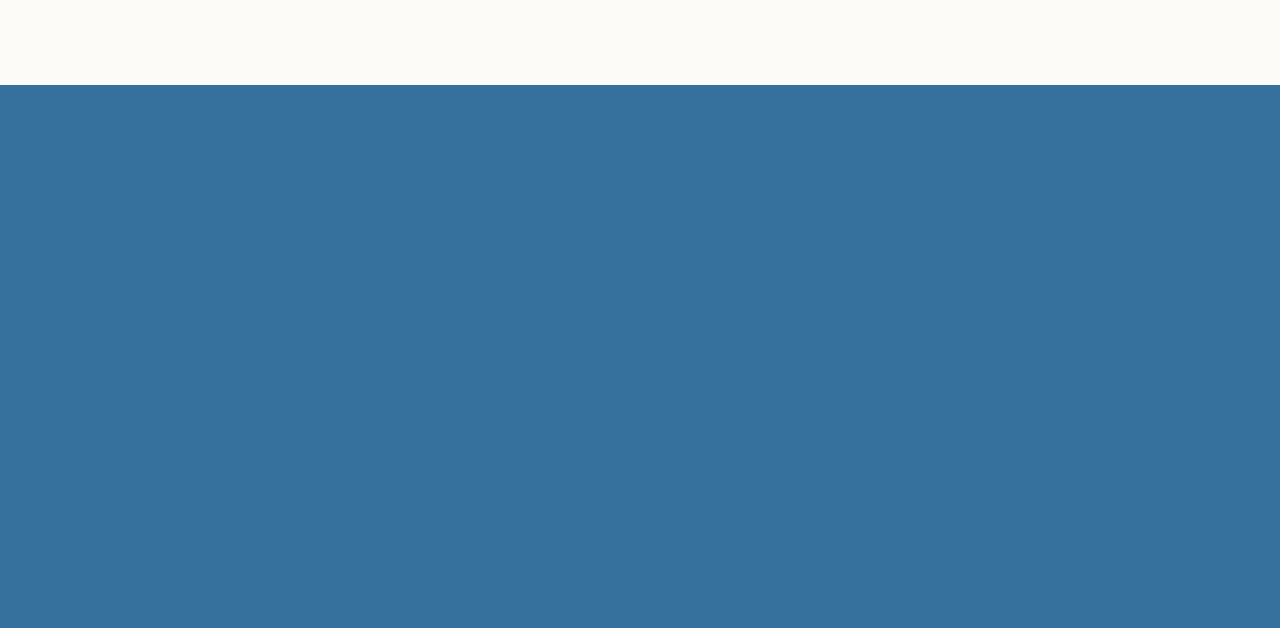
==== commit 903895db: "add buttons group, need to style it correctly (w/ flex)" ====
--- a/index.html
+++ b/index.html
@@ -28,13 +28,13 @@
                     <a href="index.html" id="ll_logo">
                         <img src="images/learninglodge_logo_blue.png" class="d-inline-block align-top" alt="Learning Lodge Logo">Learning Lodge
                     </a>
-                    <!-- <div class="btn-group"> -->
+                    <div class="buttons">
                         <a role="button" class="btn btn-light col-sm-1" href="index.html">Home</a> <!--Source: https://stackoverflow.com/questions/36003670/how-to-put-a-link-on-a-button-with-bootstrap-->
                         <a role="button" class="btn btn-dark col-sm-1" href="about.html">About</a>
                         <a role="button" class="btn btn-dark col-sm-1" href="resources.html">Resources</a>
                         <a role="button" class="btn btn-dark col-sm-1" href="stories.html">Stories</a>
                         <a role="button" class="btn btn-dark col-sm-1" href="guidelines.html">Guidelines</a>
-                    <!-- </div> -->
+                    </div>
                     <!-- <button class="navbar-toggler" type="button" data-bs-toggle="collapse" data-bs-target="#navbarNavDarkDropdown" aria-controls="navbarNavDarkDropdown" aria-expanded="false" aria-label="Toggle navigation">
                         <span class="navbar-toggler-icon"></span>
                       </button>
@@ -56,8 +56,8 @@
                             </ul>
                           </li>
                         </ul>
-                      </div> -->
-                      <div class="dropdown">
+                      </div> --> 
+                      <!-- <div class="dropdown"> THIS IS THE ONE I USED LAST
                         <button class="btn btn-secondary dropdown-toggle" type="button" id="dropdownMenu" data-bs-toggle="dropdown" aria-expanded="false">
                           More
                         </button>
@@ -68,9 +68,12 @@
                             <li><a role="button" class="dropdown-item btn btn-dark col-sm-1" href="stories.html">Stories</a></li>
                             <li><a role="button" class="dropdown-item btn btn-dark col-sm-1" href="guidelines.html">Guidelines</a></li>
                         </ul>
-                      </div>
+                      </div> -->
                     
-                      
+                      <!-- SOURCES FOR DROPDOWN: 
+                    - https://getbootstrap.com/docs/5.1/components/dropdowns/
+                    - https://www.tutorialrepublic.com/codelab.php?topic=bootstrap&file=dropdowns-within-navbar 
+                 -->
                     
                 </div>
             </nav>
--- a/style.css
+++ b/style.css
@@ -175,6 +175,14 @@
     left: 42vw;
 }
 
+.buttons {
+    width: min-content;
+}
+
+
+
+
+
 div.dropdown {
     width: fit-content;
     /* margin-left: 90vw; */
@@ -231,6 +239,11 @@
 .dropdown-item {
     width: fit-content;
 }
+
+
+
+
+
 
 .navbar-brand > ul {
     background-color: #FDFBF7;
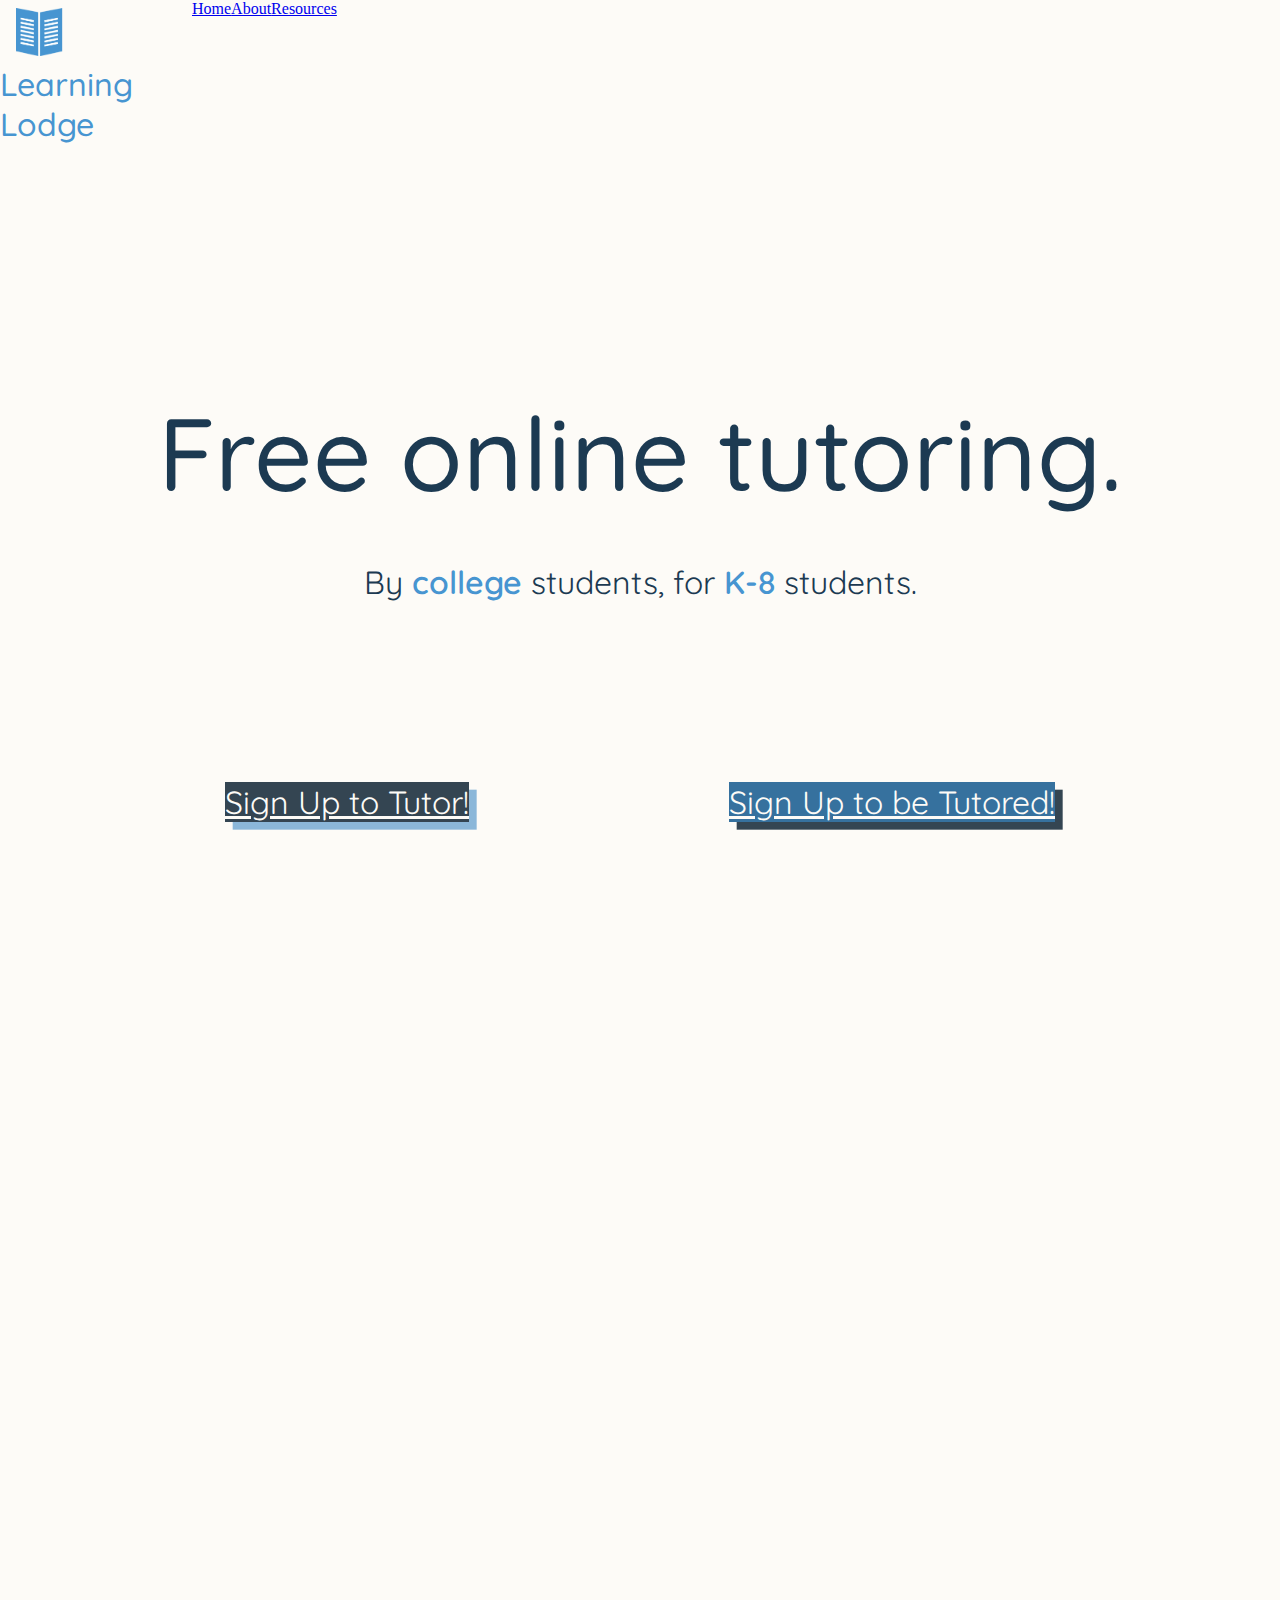
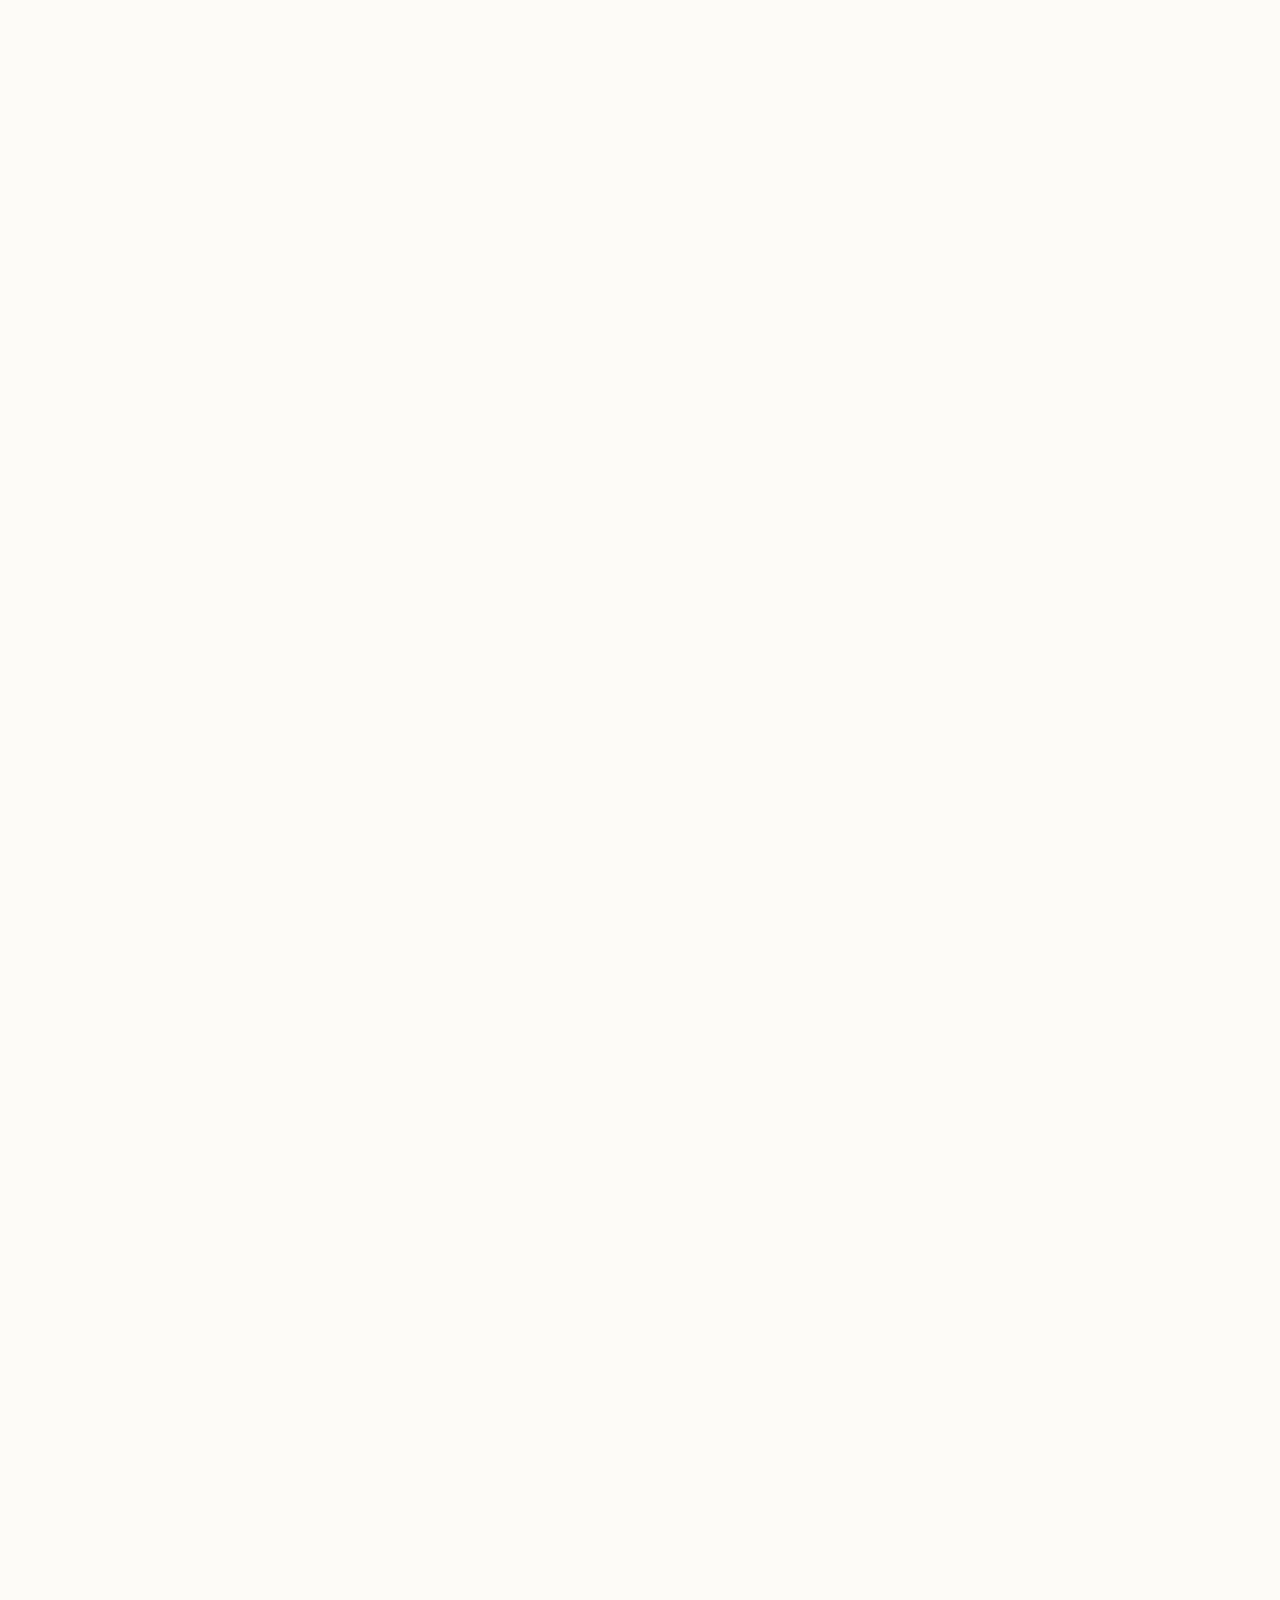
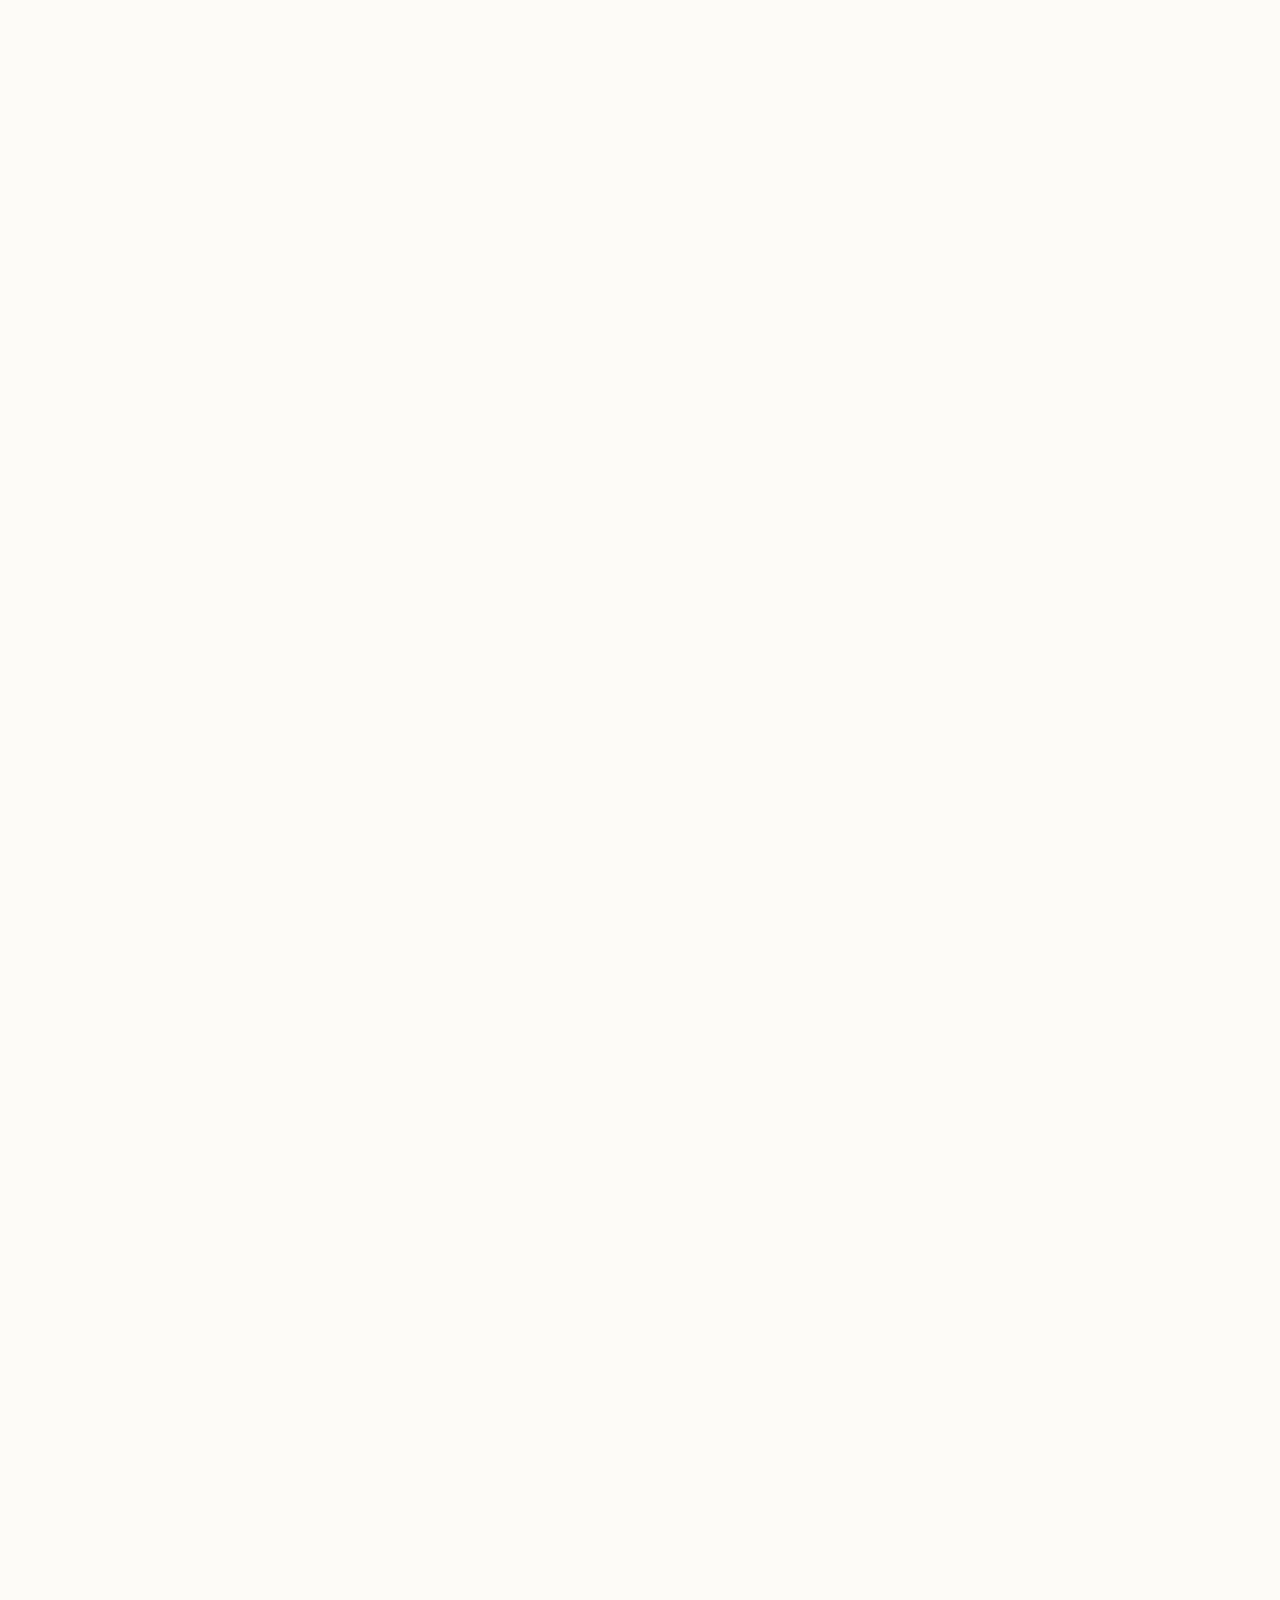
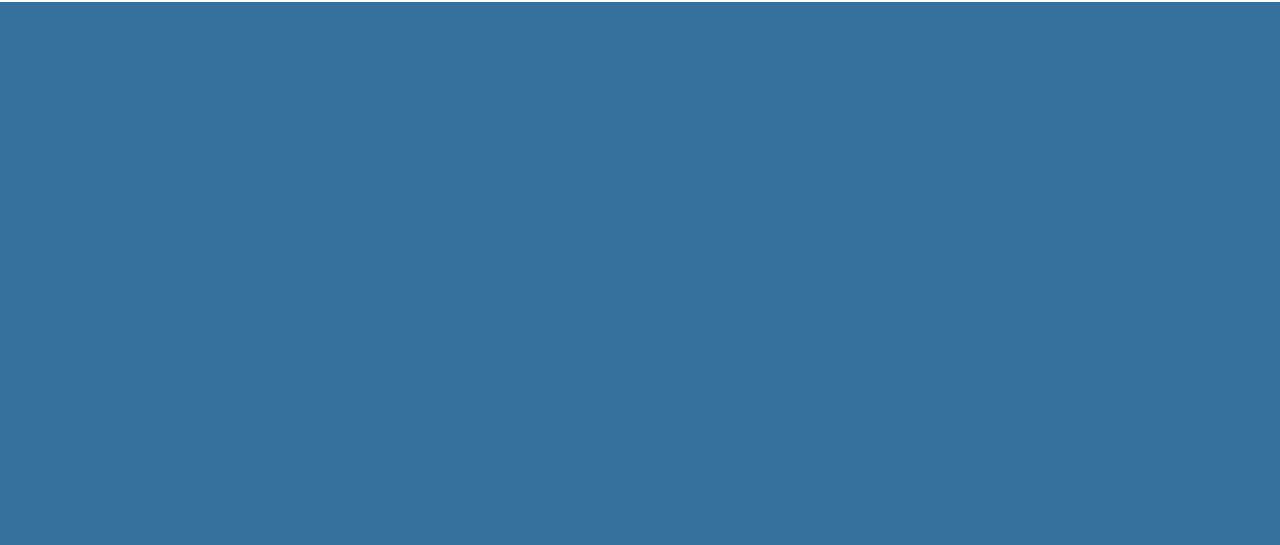
==== commit c023a0c9: "first commit to new branch" ====
--- a/index.html
+++ b/index.html
@@ -28,52 +28,11 @@
                     <a href="index.html" id="ll_logo">
                         <img src="images/learninglodge_logo_blue.png" class="d-inline-block align-top" alt="Learning Lodge Logo">Learning Lodge
                     </a>
-                    <div class="buttons">
+                    <!-- <div class="btn-1"> -->
                         <a role="button" class="btn btn-light col-sm-1" href="index.html">Home</a> <!--Source: https://stackoverflow.com/questions/36003670/how-to-put-a-link-on-a-button-with-bootstrap-->
                         <a role="button" class="btn btn-dark col-sm-1" href="about.html">About</a>
                         <a role="button" class="btn btn-dark col-sm-1" href="resources.html">Resources</a>
-                        <a role="button" class="btn btn-dark col-sm-1" href="stories.html">Stories</a>
-                        <a role="button" class="btn btn-dark col-sm-1" href="guidelines.html">Guidelines</a>
-                    </div>
-                    <!-- <button class="navbar-toggler" type="button" data-bs-toggle="collapse" data-bs-target="#navbarNavDarkDropdown" aria-controls="navbarNavDarkDropdown" aria-expanded="false" aria-label="Toggle navigation">
-                        <span class="navbar-toggler-icon"></span>
-                      </button>
-                      <div class="collapse navbar-collapse" id="navbarNavDarkDropdown">
-                        <ul class="navbar-nav">
-                          <li class="nav-item dropdown">
-                            <a class="nav-link dropdown-toggle" href="#" id="navbarDarkDropdownMenuLink" role="button" data-bs-toggle="dropdown" aria-expanded="false">
-                              Dropdown
-                            </a>
-                            <ul class="dropdown-menu dropdown-menu-dark" aria-labelledby="navbarDarkDropdownMenuLink">
-                              <li><a class="dropdown-item" href="#">Action</a></li>
-                              <li><a class="dropdown-item" href="#">Another action</a></li>
-                              <li><a class="dropdown-item" href="#">Something else here</a></li>
-                              <li><a role="button" class="btn btn-light col-sm-1" href="index.html">Home</a></li> 
-                              <li><a role="button" class="btn btn-dark col-sm-1" href="about.html">About</a></li>
-                              <li><a role="button" class="btn btn-dark col-sm-1" href="resources.html">Resources</a></li>
-                              <li><a role="button" class="btn btn-dark col-sm-1" href="stories.html">Stories</a></li>
-                              <li><a role="button" class="btn btn-dark col-sm-1" href="guidelines.html">Guidelines</a></li>
-                            </ul>
-                          </li>
-                        </ul>
-                      </div> --> 
-                      <!-- <div class="dropdown"> THIS IS THE ONE I USED LAST
-                        <button class="btn btn-secondary dropdown-toggle" type="button" id="dropdownMenu" data-bs-toggle="dropdown" aria-expanded="false">
-                          More
-                        </button>
-                        <ul class="dropdown-menu" aria-labelledby="dropdownMenu">
-                            <li><a role="button" class="dropdown-item btn btn-light col-sm-1" href="index.html">Home</a></li> 
-                            <li><a role="button" class="dropdown-item btn btn-dark col-sm-1" href="about.html">About</a></li>
-                            <li><a role="button" class="dropdown-item btn btn-dark col-sm-1" href="resources.html">Resources</a></li>
-                            <li><a role="button" class="dropdown-item btn btn-dark col-sm-1" href="stories.html">Stories</a></li>
-                            <li><a role="button" class="dropdown-item btn btn-dark col-sm-1" href="guidelines.html">Guidelines</a></li>
-                        </ul>
-                      </div> -->
-                    
-                      <!-- SOURCES FOR DROPDOWN: 
-                    - https://getbootstrap.com/docs/5.1/components/dropdowns/
-                    - https://www.tutorialrepublic.com/codelab.php?topic=bootstrap&file=dropdowns-within-navbar 
-                 -->
+                    <!-- </div> -->
                     
                 </div>
             </nav>
@@ -99,7 +58,7 @@
                 </div>
             </div>
             <div class="row">
-                    <img class="scrollFade" src="images/MapChart_Map-2.png" alt="Map of where Learning Lodge tutors go to college" id="map_image">
+                    <img class="scrollFade" src="images/updated-LL-map-3.png" alt="Map of where Learning Lodge tutors go to college" id="map_image">
             </div>
         </div>
         <div class="container-3">
@@ -111,22 +70,20 @@
         <div class="container-4">
             <div class="row">
                 <a class="anchor" id="student_anchor"></a>
-                <div class="col-sm-10 scrollFade" id="student_section">
+                <div class="col-sm-7 scrollFade" id="student_section">
                     <h1>Students</h1>
                     <p>Welcome!<p>
                     <p>If you are the parent of a elementary or middle school student (Grades K-8) in need of tutoring in Math, Science, English, Social Sciences, or Foreign Language, 
-                        sign up below to indicate your subject(s) of interest and availability in a Google Form. Click the arrows to fill out the correct form.</p>
+                        sign up below to indicate your subject(s) of interest and availability in a Google Form. </p>
                         <!-- <p>If your interested, please fill out the form <span>to the right, or </span>linked 
                             <a href="https://docs.google.com/forms/d/e/1FAIpQLSdf01Mby3EnUgGlzk8iLoJAtkl0L0P6rFRRggsDQjFLGw4HTQ/viewform" target="_blank">here</a>.
                         </p> -->
-                    <p>If your interested, please fill out the form <span>below, or </span>linked 
+                    <p>If your interested, please fill out the form <span>to the right, or </span>linked 
                         <a href="signup.html" target="_blank">here</a>.
                     </p>
                 </div>
-            </div>
-            <div class="row" id="student_row">
                 <img class="scrollFade" src="images/arrow_3.png" alt="image of blue curved arrow" id="arrow_1">
-                <div class="col-sm-10 scrollFade" id="student_sign_up">
+                <div class="col-sm-3 scrollFade" id="student_sign_up">
 
 
 
@@ -163,24 +120,22 @@
                     <!-- <iframe src="https://docs.google.com/forms/d/e/1FAIpQLSdf01Mby3EnUgGlzk8iLoJAtkl0L0P6rFRRggsDQjFLGw4HTQ/viewform?embedded=true">
                     </iframe> -->
                 </div>
+                
             </div>
             <div class="row">
                 <a class="anchor" id="tutor_anchor"></a>
-                <div class="col-sm-10 scrollFade" id="tutor_section">
+                <div class="col-sm-7 scrollFade" id="tutor_section">
                     <h1>Tutors</h1>
                     <p>Welcome!</p>
                     <p>If you are a college student with a valid *.edu email address and would like to tutor elementary school 
                         or middle school students in Math, Science, English, Social Sciences, or Foreign Language, 
                         sign up below to indicate your subject(s) of interest and availability in a Google Form.</p>
-                        <p>If your interested, please fill out the form <span>below, or </span>linked 
+                        <p>If your interested, please fill out the form <span>to the right, or </span>linked 
                             <a href="https://docs.google.com/forms/d/e/1FAIpQLSfoUwM5G8QQxXtJjKpsmNHh2Br5yYjf49RKxjNwpMel--BuKw/viewform" target="_blank">here</a>.
                         </p>
                 </div>
-
-            </div>
-            <img class="scrollFade" src="images/arrow_3.png" alt="image of blue curved arrow" id="arrow_2">
-            <div class="row" id="tutor_row">
-                <div class="col-sm-10 scrollFade" id="tutor_sign_up">
+                <img class="scrollFade" src="images/arrow_3.png" alt="image of blue curved arrow" id="arrow_2">
+                <div class="col-sm-3 scrollFade" id="tutor_sign_up">
                     <iframe src="https://docs.google.com/forms/d/e/1FAIpQLSfoUwM5G8QQxXtJjKpsmNHh2Br5yYjf49RKxjNwpMel--BuKw/viewform?embedded=true">
                     </iframe>
                 </div>
--- a/style.css
+++ b/style.css
@@ -34,18 +34,18 @@
 .scrollFade {
     opacity: 1;
     pointer-events: all;
-}
-.scrollFade--hidden {
-opacity: 0;
-pointer-events: none;
-}
-.scrollFade--visible {
-opacity: 1;
-pointer-events: all;
-}
-.scrollFade--animate {
-transition: opacity 0.4s ease-in-out;
-}
+  }
+  .scrollFade--hidden {
+    opacity: 0;
+    pointer-events: none;
+  }
+  .scrollFade--visible {
+    opacity: 1;
+    pointer-events: all;
+  }
+  .scrollFade--animate {
+    transition: opacity 0.4s ease-in-out;
+  }
 
 
 
@@ -59,8 +59,6 @@
 
 .navbar .fixed-top {
     background: rgba(253, 251, 247, 0.94);
-    /* background-color:#8BB7D9; */
-    opacity: .94;
     margin-top: 0rem;
     /* border-bottom: 0.5px groove #1C3A52; */
     /* border-style: groove; */
@@ -97,7 +95,7 @@
     color: #1C3A52;
     text-decoration: none;
     /* margin-right: 40%; */
-    margin-right: 20vw;
+    margin-right: 5vw;
     /* background-color: #FDFBF7; */
     
 }
@@ -106,12 +104,12 @@
     color: #4795D1
 }
 
-.navbar-brand #ll_logo ~ a {
+/* .navbar-brand #ll_logo ~ a {
     margin-right: 1rem;
-    /* border: 1px solid red; */
-    /* bottom: 1rem; */
+    border: 1px solid red;
+    bottom: 1rem;
     justify-content: right;
-}
+} */
 
 
 .navbar-brand #ll_logo img {
@@ -122,33 +120,42 @@
     margin-top: 0.5rem;
 }
 
-.navbar-brand .btn-dark {
+.buttons .btn-dark {
     font-family: 'Quicksand', sans-serif;
     font-size: 1vw;
     background-color: #1C3A52;
     color: #FDFBF7;
-}
-
-.navbar-brand .btn-dark:hover {
+    width: fit-content;
+    min-width: 50px;
+}
+
+.buttons .btn-dark:hover {
     background-color: #36719E;
     border-color: #36719E;
     /* font-size: 85%; */
     font-size: 1.1vw;
     /* color: #1C3A52; */
-}
-
-.navbar-brand .btn-light {
+    /* width: fit-content; */
+    min-width: 50px;
+}
+
+.buttons .btn-light {
     font-family: 'Quicksand', sans-serif;
     font-size: 1vw;
     background-color:#36719E;
     color:#FDFBF7;
-}
-
-.navbar-brand .btn-light:hover {
+    width: fit-content;
+    min-width: 50px;
+    font-size: fit-content;
+}
+
+.buttons .btn-light:hover {
     background-color:#4795D1;
     font-size: 1.1vw;
     border-color: #4795D1;
     color:#FDFBF7;
+    /* width: fit-content; */
+    min-width: 50px;
     /* text-decoration:underline dotted 0.1px; */
     /* font-size: 85%; */
     /* color: #1C3A52; */
@@ -164,20 +171,30 @@
     border-color: #36719E;
 } */
 
-.navbar-brand div {
+.navbar-brand .navbar_brand {
     /* border: 1px solid red; */
     margin-left: 0rem;
     margin-right: 0rem;
     width: 100vw;
 }
 
+
+
 .nav-item {
     left: 42vw;
 }
 
 .buttons {
-    width: min-content;
-}
+    width: fit-content;
+    margin-right: 0rem;
+    margin-left: 35vw;
+    display: inline-block;
+}
+
+/* .buttons a {
+    width: fit-content;
+    min-width: 50px;
+} */
 
 
 
@@ -251,24 +268,50 @@
     width: 100px;
 }
 
+@media(max-width: 1350px) {
+    .buttons {
+        margin-left: 25vw;
+    }
+}
+
+@media(max-width: 1070px) {
+    .buttons {
+        margin-left: 15vw;
+    }
+}
+
+@media(max-width: 901px) {
+    .buttons {
+        margin-left: 5vw;
+    }
+    
+}
+
+/* @media(max-width: 774px) {
+    .buttons {
+        margin-left: 0vw;
+    }
+
+    #ll_logo {
+        margin-right: 0vw;
+    }
+} */
+
+
 @media(max-width: 1250px) {
     .navbar-brand #ll_logo {
-        margin-right: auto;
-        margin-left: auto;
+        /* margin-right: auto;
+        margin-left: auto; */
 
         
     }
 
-    .navbar-brand #ll_logo + .btn, .navbar-brand #ll_logo + .btn + .btn, .navbar-brand #ll_logo + .btn + .btn + .btn, 
-    .navbar-brand #ll_logo + .btn + .btn + .btn + .btn, .navbar-brand #ll_logo + .btn + .btn + .btn + .btn + .btn {
+    .navbar-brand #ll_logo + .btn, .navbar-brand #ll_logo + .btn + .btn, .navbar-brand #ll_logo + .btn + .btn + .btn {
         display: none;
     }
-    div.dropdown {
-        display:flex;
-    }
-}
-
-@media (max-width: 700px) { /*was 500px*/
+}
+
+@media (max-width: 774px) { /*was 700px, 500px*/
     .navbar-brand #ll_logo {
         margin-right: auto;
         margin-left: auto;
@@ -277,13 +320,29 @@
         
     }
 
+    div.navbar {
+        margin-bottom: 10vh;
+    }
+
+    .buttons .btn-dark, .buttons .btn-light {
+        font-size: 10px;
+        margin-left: 1vw;
+        margin-right: 1vw;
+    }
+    .buttons .btn-dark:hover, .buttons .btn-light:hover {
+        font-size: 11px;
+    }
+
+    .buttons {
+        display: block;
+        margin-left: auto;
+        margin-right: auto;
+        margin-top: 2vh;
+    }
+
     .navbar-brand #ll_logo img {
         width: 2rem;
         height: 2rem;
-    }
-
-    div.dropdown {
-        left: 78vw;
     }
 }
 
@@ -473,7 +532,7 @@
         /* margin-bottom: 10vh; */
         /* font-weight: 400; */
         font-size: 9vw;
-        padding-top: 3vh;
+        padding-top: 7vh;
     }
     .container-fluid {
         padding-bottom: 12vh;
@@ -558,10 +617,10 @@
 
 .container-4 .row {
     background-color: #FDFBF7;
-    padding-bottom: 2rem;
-}
-
-.container-4 .col-sm-10, .container-4 .col-sm-3 {
+    margin-bottom: 10rem;
+}
+
+.container-4 .col-sm-7, .container-4 .col-sm-3 {
     /* text-align: center; */
     text-align: justify;
     text-justify: inter-word; /* Source: https://www.w3schools.com/cssref/css3_pr_text-justify.asp */
@@ -572,7 +631,7 @@
     box-shadow: 0.9vw 0.9vw #344552;
 }
 
-.container-4 .col-sm-10 > h1 {
+.container-4 .col-sm-7 > h1 {
     margin-top: 1rem;
     font-weight: 600;
     padding-left: 1rem;
@@ -581,13 +640,13 @@
     font-family: 'Quicksand', sans-serif;
 }
 
-.container-4 .col-sm-10 {
-    margin-left: 5vw;
-    margin-right: 5vw;
+.container-4 .col-sm-7 {
+    margin-left: 5%;
+    margin-right: 5%;
     /* height: 27rem; */
     height:fit-content;
     /* min-width: 50rem; */
-    width: 90vw;
+    width: 60vw;
     
 }
 
@@ -603,17 +662,13 @@
 }
 
 
-.container-4 .col-sm-10 p a {
+.container-4 .col-sm-7 p a {
     /* text-decoration: none; */
     /* color:#8BB7D9; */
     color:#FDFBF7;
     font-weight:400;
 }
 
-#student_row, #tutor_row {
-    padding-bottom: 10rem;
-}
-
 /* .container-4 .col-sm-7 {
     margin-left: 5%;
     margin-right: 5%;
@@ -670,7 +725,7 @@
     background-color: #36719E;
     /* border: 1px solid red; */
     color: #FDFBF7;
-    /* margin-left: 3vw; */
+    margin-left: 3vw;
 }
 
 #student_anchor { /* Source: https://stackoverflow.com/questions/10732690/offsetting-an-html-anchor-to-adjust-for-fixed-header */
@@ -706,7 +761,6 @@
 #student_sign_up {
     /* background-color: #8BB7D9; */
     background-color: #36719E;
-    height: 90vh;
 }
 
 
@@ -729,9 +783,8 @@
 #student_sign_up div > iframe {
     width: 100%;
     height: 95%;
-    margin-top: 2%; 
-    /* border: 1px solid red; */
-    
+    margin-top: 4%;
+    /* border: 1px solid red; */
 }
 
 #student-su-carousel button {
@@ -754,14 +807,13 @@
     background-color: #344552;
     color: #FDFBF7;
     box-shadow: 0.9vw 0.9vw #8BB7D9;
-    /* margin-left: 3vw; */
-    padding-top: 1.5rem;
-}
-
-/* .container-4 .row +.row {
+    margin-left: 3vw;
+}
+
+.container-4 .row + .row {
     margin-bottom: 0rem;
     padding-bottom: 10rem;
-} */
+}
 
 #tutor_anchor { 
     display: block;
@@ -773,8 +825,8 @@
 #tutor_section p {
     /* font-size: 150%; */
     font-size: 1.9vw;
-    padding-left: 1.5rem;
-    padding-right: 1.5rem;
+    padding-left: 1rem;
+    padding-right: 1rem;
 }
 
 #arrow_2 {
@@ -790,18 +842,17 @@
 #tutor_sign_up {
     background-color: #344552;
     box-shadow: 0.6vw 0.6vw #8BB7D9;
-    height: 90vh;
 }
 
 #tutor_sign_up iframe {
     width: 100%;
     height: 95%;
-    margin-top: 2%;
+    margin-top: 4%;
 }
 
 
 @media(max-width: 1180pt) {
-    #student_section, #tutor_section, #tutor_sign_up, #student_sign_up {
+    #student_section, #tutor_section {
         margin-left: auto;
         margin-right: auto;
     }
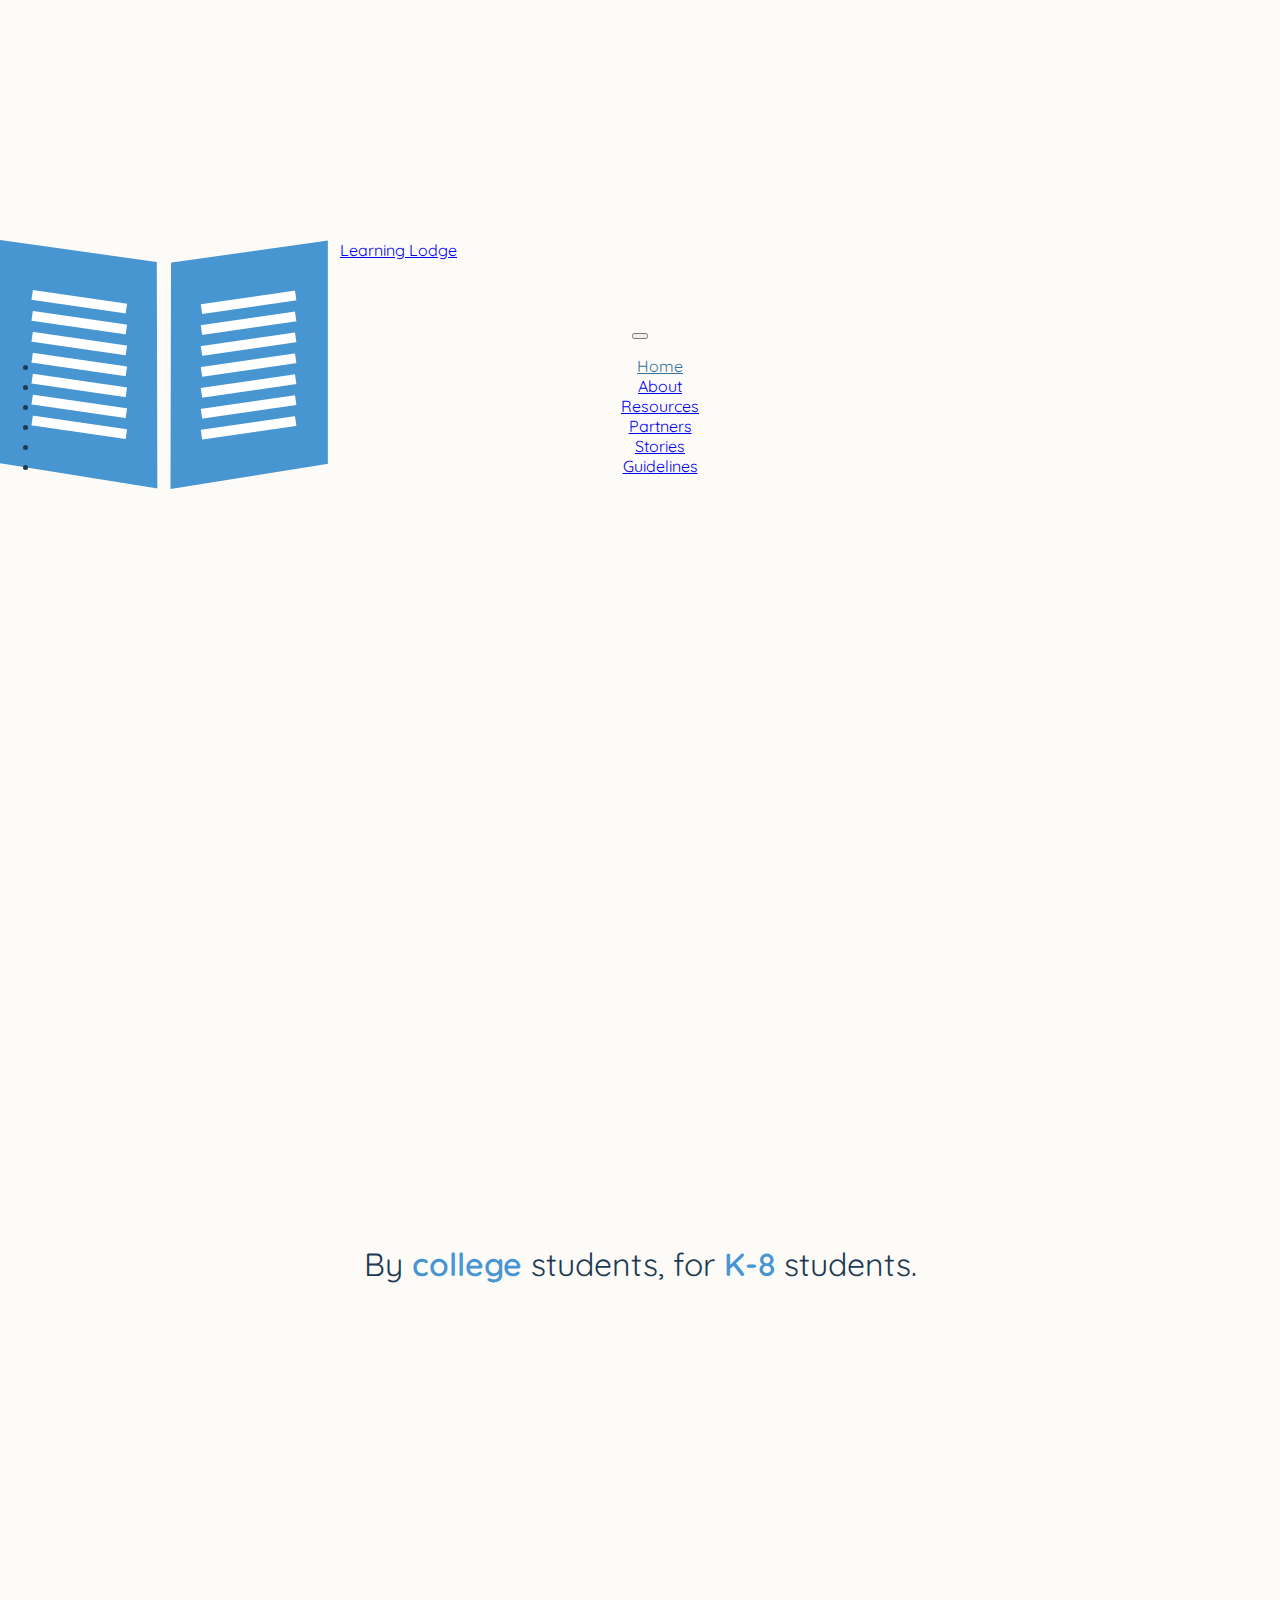
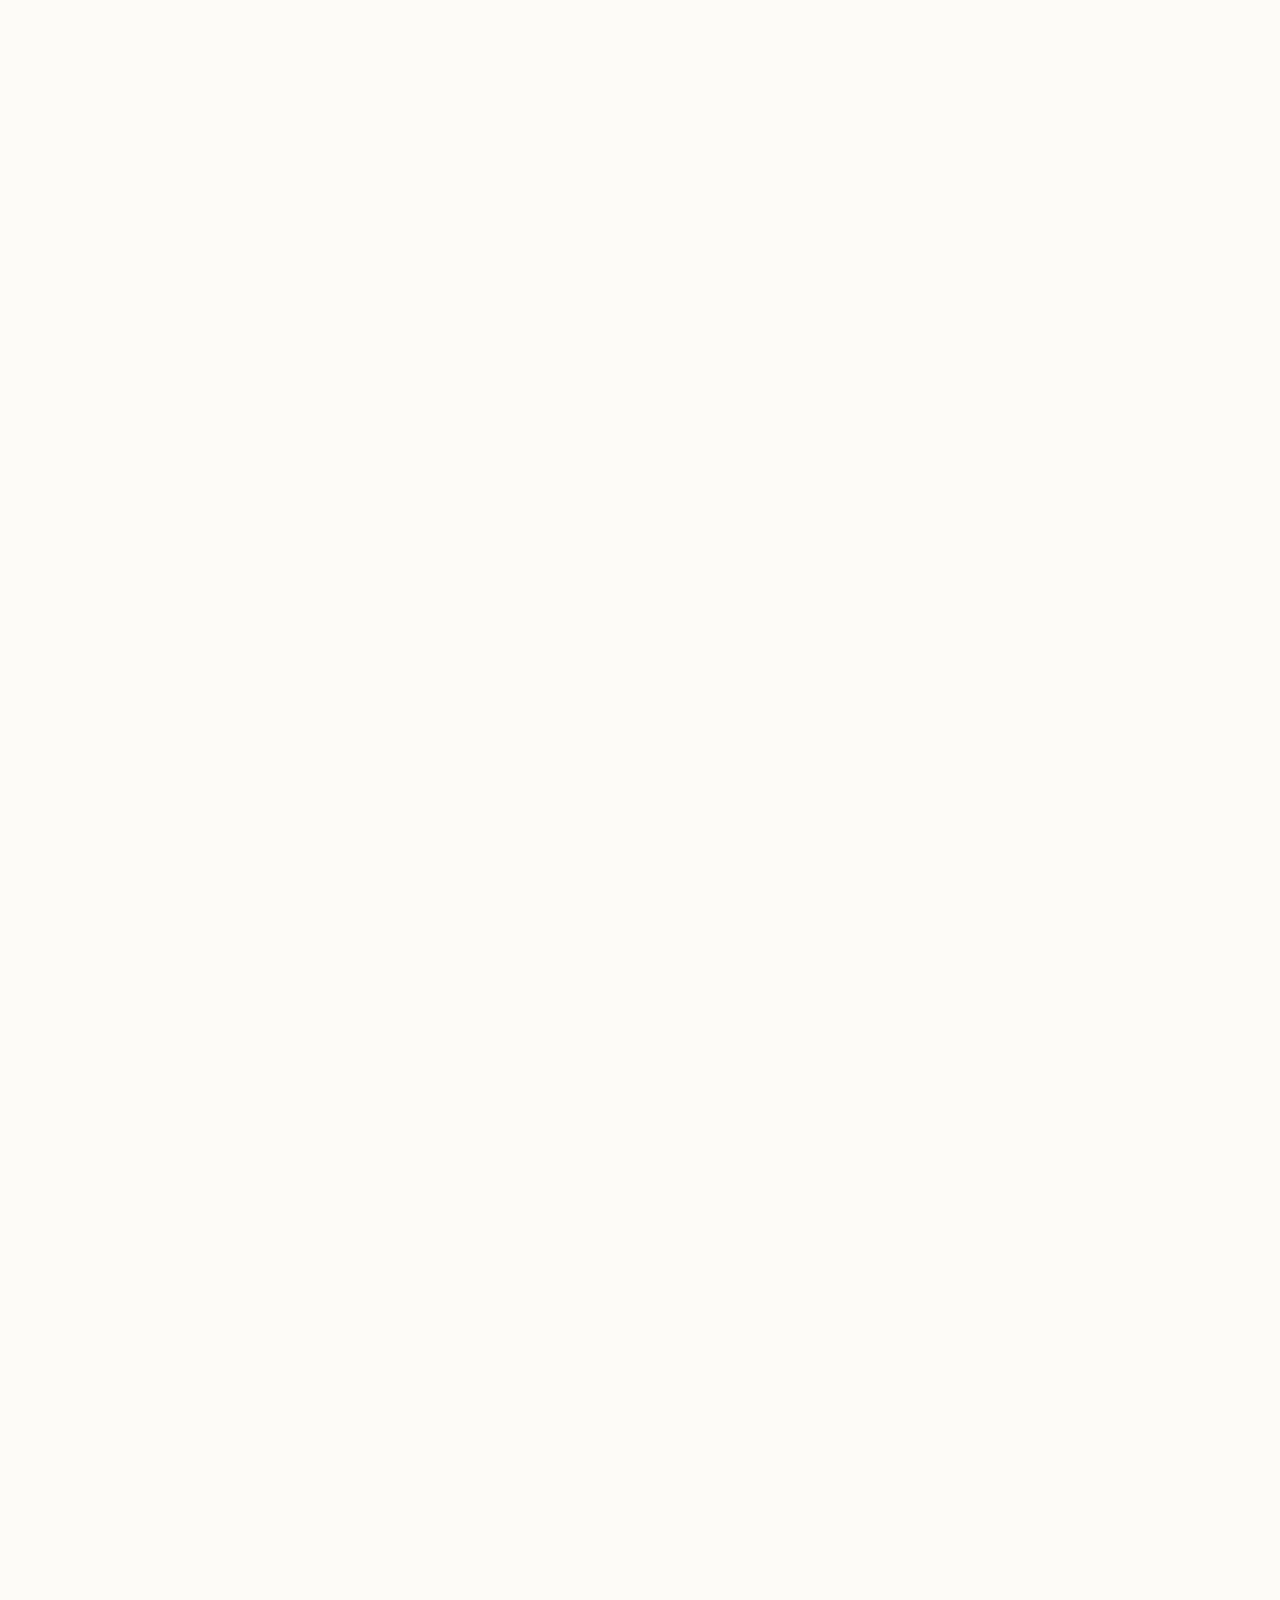
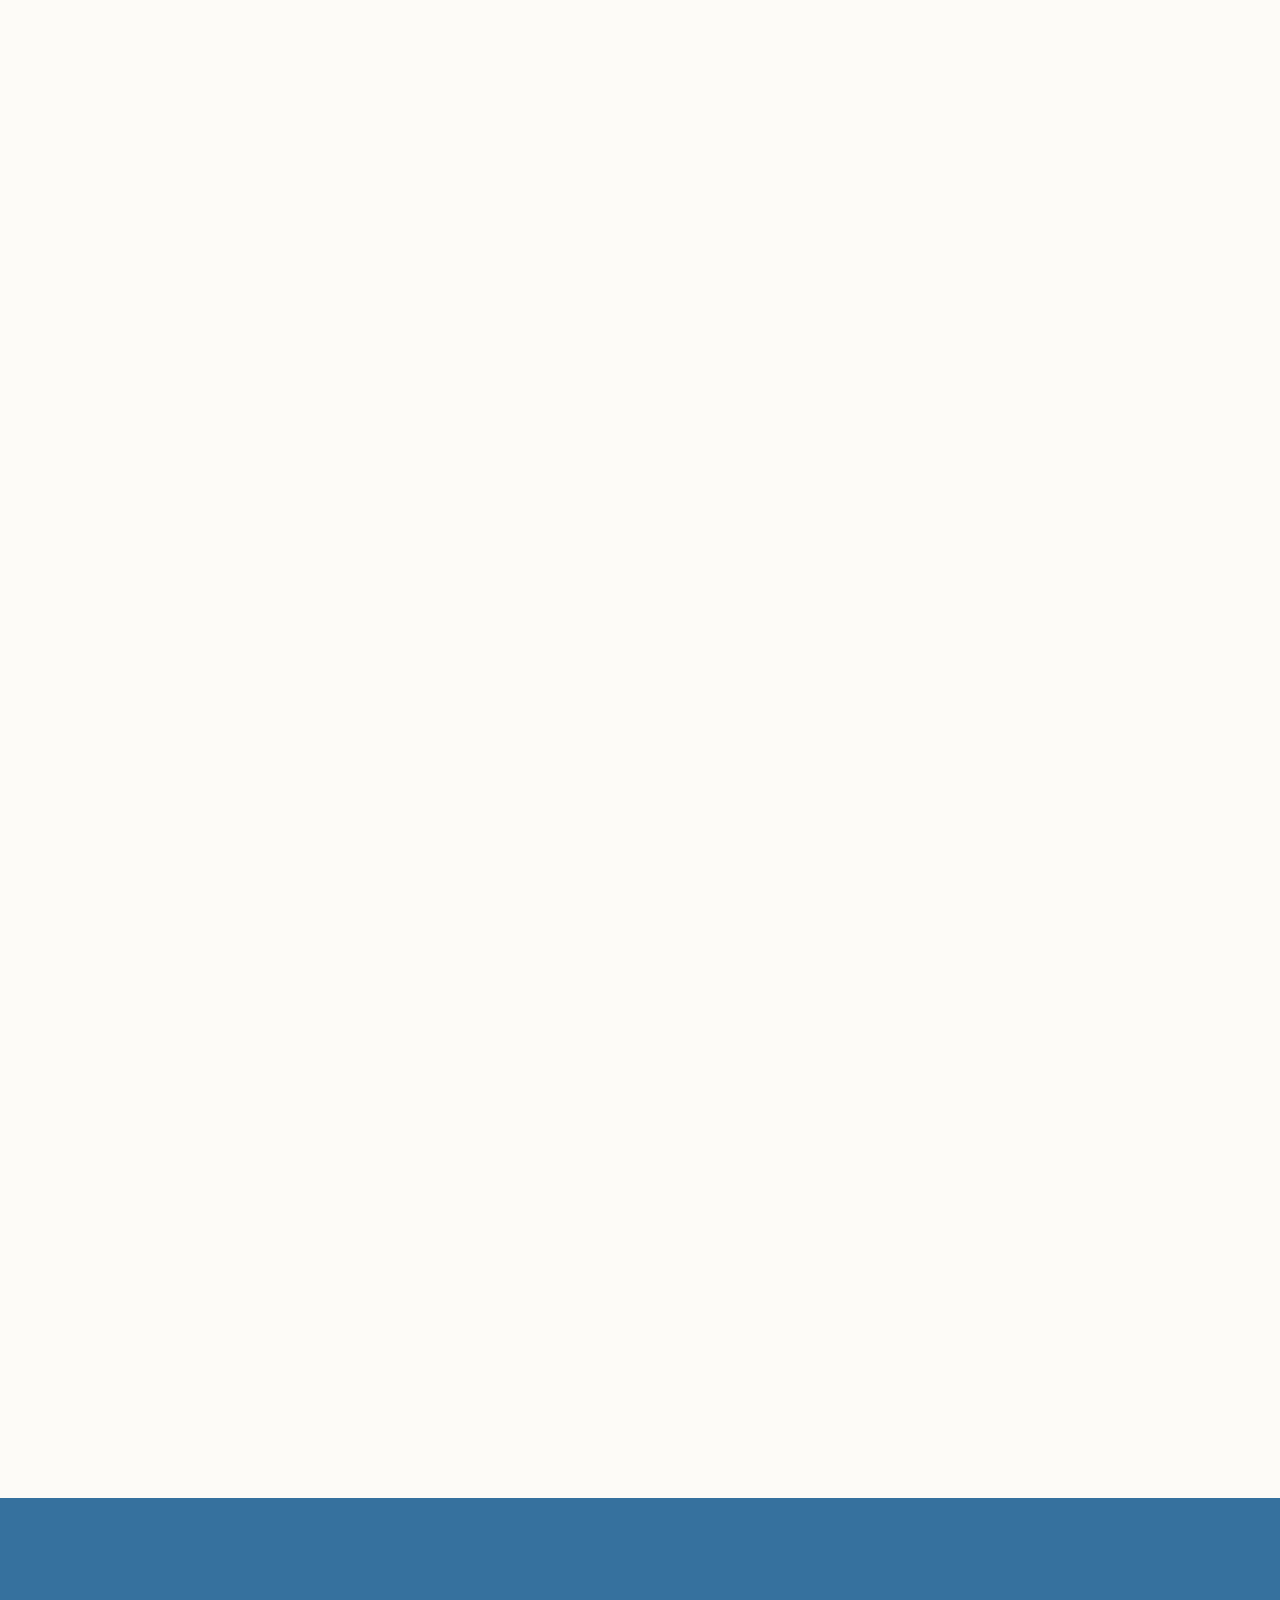
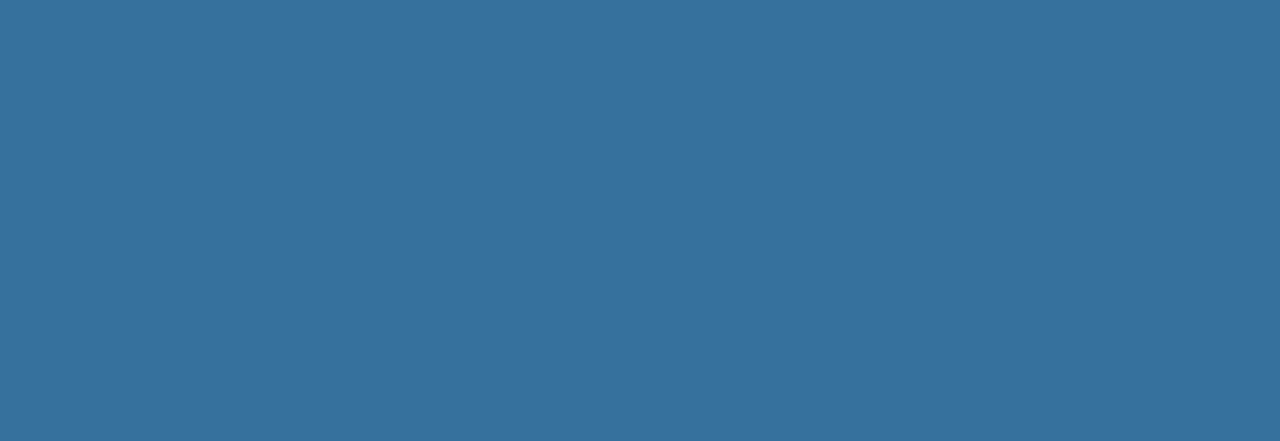
==== commit e5b2348f: "corrected some spelling" ====
--- a/index.html
+++ b/index.html
@@ -5,166 +5,214 @@
 
 -->
 
-    
+
 <!DOCTYPE html>
 <html lang="en">
-    <head>
-        <title>Learning Lodge</title>
-        <meta charset="utf-8">
-        <meta name="viewport" content="width=device-width, initial-scale=1">
-        <link href="style.css" type="text/css" rel="stylesheet">
-        <!-- <link rel="stylesheet" href="bootstrap-5.1.3/dist/css/bootstrap.min.css"> -->
-        <link href="https://cdn.jsdelivr.net/npm/bootstrap@5.1.3/dist/css/bootstrap.min.css" rel="stylesheet" integrity="sha384-1BmE4kWBq78iYhFldvKuhfTAU6auU8tT94WrHftjDbrCEXSU1oBoqyl2QvZ6jIW3" crossorigin="anonymous">
-        <!-- <script src="bootstrap-5.1.3/dist/js/bootstrap.min.js"></script> -->
-        <script src="https://cdn.jsdelivr.net/npm/bootstrap@5.1.3/dist/js/bootstrap.bundle.min.js" integrity="sha384-ka7Sk0Gln4gmtz2MlQnikT1wXgYsOg+OMhuP+IlRH9sENBO0LRn5q+8nbTov4+1p" crossorigin="anonymous"></script>
-        <script src="scrollfade/js/scrollfade-0.1.js"></script>
-        <!-- <link href="scrollfade/css/main.css" type="text/css" rel="stylesheet"> -->
-    </head>
-    <body>
-        <div class="navbar fixed-top">
-            <nav class="navbar-brand">
-                <!-- <h1 class="col-sm-1">Learning Lodge</h1> -->
-                <div class="navbar-brand btn fixed-top">
-                    <a href="index.html" id="ll_logo">
-                        <img src="images/learninglodge_logo_blue.png" class="d-inline-block align-top" alt="Learning Lodge Logo">Learning Lodge
-                    </a>
-                    <!-- <div class="btn-1"> -->
-                        <a role="button" class="btn btn-light col-sm-1" href="index.html">Home</a> <!--Source: https://stackoverflow.com/questions/36003670/how-to-put-a-link-on-a-button-with-bootstrap-->
-                        <a role="button" class="btn btn-dark col-sm-1" href="about.html">About</a>
-                        <a role="button" class="btn btn-dark col-sm-1" href="resources.html">Resources</a>
-                    <!-- </div> -->
-                    
-                </div>
-            </nav>
-        </div>
-        <!-- Landing page section -->
-        <div class="container-fluid">
-            <div class="jumbotron">
-                <h1 class="scrollFade">Free online tutoring.</h1>
-                <h2>By <span class="light_color">college</span> students, for <span class="light_color">K-8</span> students.</h2>
-                <a role="button" class="btn col-sm-1 scrollFade" id="sign_up_btn_1" href="index.html#tutor_anchor">Sign Up to Tutor!</a>
-                <!-- <img src="images/arrow_1.png" alt="image of blue curved arrow" id="tutor_arrow"> -->
-                <a role="button" class="btn col-sm-1 scrollFade" id="sign_up_btn_2" href="index.html#student_anchor">Sign Up to be Tutored!</a>
-                <!-- <img src="images/arrow_2.png" alt="image of blue curved arrow" id="student_arrow"> -->
-            </div>
-        </div>
-        <!-- Map/ Number of tutors section -->
-        <div class="container-2">
-            <div class="row">
-                <div class="map_text scrollFade">
-                    <h2 id="num_tutors"><span>638</span> college volunteer tutor signups</h2>
-                    <h2 id="num_students"><span>713</span> student signups</h2>
-                    <h3 id="counting">… and counting!</h3>
-                </div>
-            </div>
-            <div class="row">
-                    <img class="scrollFade" src="images/updated-LL-map-3.png" alt="Map of where Learning Lodge tutors go to college" id="map_image">
-            </div>
-        </div>
-        <div class="container-3">
-
-        </div>
-
-
-        <!-- Sign up/ call to action section -->
-        <div class="container-4">
-            <div class="row">
-                <a class="anchor" id="student_anchor"></a>
-                <div class="col-sm-7 scrollFade" id="student_section">
-                    <h1>Students</h1>
-                    <p>Welcome!<p>
-                    <p>If you are the parent of a elementary or middle school student (Grades K-8) in need of tutoring in Math, Science, English, Social Sciences, or Foreign Language, 
-                        sign up below to indicate your subject(s) of interest and availability in a Google Form. </p>
-                        <!-- <p>If your interested, please fill out the form <span>to the right, or </span>linked 
+
+<head>
+    <title>Learning Lodge</title>
+    <meta charset="utf-8">
+    <meta name="viewport" content="width=device-width, initial-scale=1">
+    <link href="style.css" type="text/css" rel="stylesheet">
+    <link href="navbar.css" type="text/css" rel="stylesheet">
+    <!-- <link rel="stylesheet" href="bootstrap-5.1.3/dist/css/bootstrap.min.css"> -->
+    <link href="https://cdn.jsdelivr.net/npm/bootstrap@5.1.3/dist/css/bootstrap.min.css" rel="stylesheet"
+        integrity="sha384-1BmE4kWBq78iYhFldvKuhfTAU6auU8tT94WrHftjDbrCEXSU1oBoqyl2QvZ6jIW3" crossorigin="anonymous">
+    <!-- <script src="bootstrap-5.1.3/dist/js/bootstrap.min.js"></script> -->
+    <script src="https://cdn.jsdelivr.net/npm/bootstrap@5.1.3/dist/js/bootstrap.bundle.min.js"
+        integrity="sha384-ka7Sk0Gln4gmtz2MlQnikT1wXgYsOg+OMhuP+IlRH9sENBO0LRn5q+8nbTov4+1p"
+        crossorigin="anonymous"></script>
+    <script src="scrollfade/js/scrollfade-0.1.js"></script>
+    <!-- <link href="scrollfade/css/main.css" type="text/css" rel="stylesheet"> -->
+</head>
+
+<body>
+    <nav class="navbar navbar-expand-lg navbar-light z-index-fixed position-fixed" id="navbar-container">
+        <div class="container-fluid" id="navigation-bar">
+            <a class="navbar-brand w-25" href="index.html" id="ll_logo">
+                <img src="images/learninglodge_logo_blue.png" class="d-inline-block align-top" alt="Learning Lodge Logo">Learning Lodge
+            </a>
+            <button class="navbar-toggler" type="button" data-bs-toggle="collapse"
+                data-bs-target="#navbarButtons" aria-controls="navbarButtons" aria-expanded="false"
+                aria-label="Toggle navigation">
+                <span class="navbar-toggler-icon"></span>
+            </button>
+            <div class="collapse navbar-collapse mx-0 w-75" id="navbarButtons">
+                <ul class="navbar-nav ms-auto">
+                    <li class="nav-item">
+                        <a class="nav-link active" aria-current="page" href="index.html" style="color: #36719E;">Home</a>
+                    </li>
+                    <li class="nav-item">
+                        <a class="nav-link active secondary" href="about.html">About</a>
+                    </li>
+                    <li class="nav-item">
+                        <a class="nav-link active secondary" href="resources.html">Resources</a>
+                    </li>
+                    <li class="nav-item">
+                        <a class="nav-link active secondary" href="news.html">Partners</a>
+                    </li>
+                    <li class="nav-item">
+                        <a class="nav-link active secondary" href="stories.html">Stories</a>
+                    </li>
+                    <li class="nav-item">
+                        <a class="nav-link active secondary" href="guidelines.html">Guidelines</a>
+                    </li>
+                </ul>
+            </div>
+        </div>
+    </nav>
+
+
+
+
+    <!-- Landing page section -->
+    <div class="container-fluid">
+        <div class="jumbotron">
+            <h1 class="scrollFade">Free online tutoring.</h1>
+            <h2>By <span class="light_color">college</span> students, for <span class="light_color">K-8</span> students.
+            </h2>
+            <a role="button" class="btn col-sm-1 scrollFade" id="sign_up_btn_1" href="index.html#tutor_anchor">Sign Up
+                to Tutor!</a>
+            <!-- <img src="images/arrow_1.png" alt="image of blue curved arrow" id="tutor_arrow"> -->
+            <a role="button" class="btn col-sm-1 scrollFade" id="sign_up_btn_2" href="index.html#student_anchor">Sign Up
+                to be Tutored!</a>
+            <!-- <img src="images/arrow_2.png" alt="image of blue curved arrow" id="student_arrow"> -->
+        </div>
+    </div>
+    <!-- Map/ Number of tutors section -->
+    <div class="container-2">
+        <div class="row">
+            <div class="map_text scrollFade">
+                <h2 id="num_tutors"><span>638</span> college volunteer tutor signups</h2>
+                <h2 id="num_students"><span>713</span> student signups</h2>
+                <h3 id="counting">… and counting!</h3>
+            </div>
+        </div>
+        <div class="row">
+            <img class="scrollFade" src="images/MapChart_Map-2.png"
+                alt="Map of where Learning Lodge tutors go to college" id="map_image">
+        </div>
+    </div>
+    <div class="container-3">
+
+    </div>
+
+
+    <!-- Sign up/ call to action section -->
+    <div class="container-4">
+        <div class="row">
+            <a class="anchor" id="student_anchor"></a>
+            <div class="col-sm-10 scrollFade" id="student_section">
+                <h1>Students</h1>
+                <p>Welcome!
+                <p>
+                <p>If you are the parent of a elementary or middle school student (Grades K-8) in need of tutoring in
+                    Math, Science, English, Social Sciences, or Foreign Language,
+                    sign up below to indicate your subject(s) of interest and availability in a Google Form. Click the
+                    arrows to fill out the correct form.</p>
+                <!-- <p>If your interested, please fill out the form <span>to the right, or </span>linked 
                             <a href="https://docs.google.com/forms/d/e/1FAIpQLSdf01Mby3EnUgGlzk8iLoJAtkl0L0P6rFRRggsDQjFLGw4HTQ/viewform" target="_blank">here</a>.
                         </p> -->
-                    <p>If your interested, please fill out the form <span>to the right, or </span>linked 
-                        <a href="signup.html" target="_blank">here</a>.
-                    </p>
+                <p>If you're interested, please fill out the form <span>below, or </span>linked
+                    <a href="signup.html" target="_blank">here</a>.
+                </p>
+            </div>
+        </div>
+        <div class="row" id="student_row">
+            <img class="scrollFade" src="images/arrow_3.png" alt="image of blue curved arrow" id="arrow_1">
+            <div class="col-sm-10 scrollFade" id="student_sign_up">
+
+
+
+
+                <div id="student-su-carousel" class="carousel slide" data-bs-ride="carousel" data-bs-interval="false">
+                    <!--SOURCE: from Bootstrap source doc example-->
+                    <div class="carousel-inner">
+                        <div class="carousel-item">
+                            <!-- <img src="..." class="d-block w-100" alt="..."> -->
+                            <iframe
+                                src="https://docs.google.com/forms/d/e/1FAIpQLSdAQ7PgU2BhufkNC9gbH6U9FksDIrX8qK5KQ-sxWfXBPlAgyw/viewform?embedded=true">
+                            </iframe>
+                        </div>
+                        <div class="carousel-item active">
+                            <!-- <img src="..." class="d-block w-100" alt="..."> -->
+                            <iframe
+                                src="https://docs.google.com/forms/d/e/1FAIpQLSdf01Mby3EnUgGlzk8iLoJAtkl0L0P6rFRRggsDQjFLGw4HTQ/viewform?embedded=true">
+                            </iframe>
+                        </div>
+                    </div>
+                    <button class="carousel-control-prev" type="button" data-bs-target="#student-su-carousel"
+                        data-bs-slide="prev">
+                        <span class="carousel-control-prev-icon" aria-hidden="true"></span>
+                        <span class="visually-hidden">Previous</span>
+                    </button>
+                    <button class="carousel-control-next" type="button" data-bs-target="#student-su-carousel"
+                        data-bs-slide="next">
+                        <span class="carousel-control-next-icon" aria-hidden="true"></span>
+                        <span class="visually-hidden">Next</span>
+                    </button>
                 </div>
-                <img class="scrollFade" src="images/arrow_3.png" alt="image of blue curved arrow" id="arrow_1">
-                <div class="col-sm-3 scrollFade" id="student_sign_up">
-
-
-
-
-                    <div id="student-su-carousel" class="carousel slide" data-bs-ride="carousel" data-bs-interval="false"> <!--SOURCE: from Bootstrap source doc example-->
-                        <div class="carousel-inner">
-                            <div class="carousel-item">
-                                <!-- <img src="..." class="d-block w-100" alt="..."> -->
-                                <iframe src="https://docs.google.com/forms/d/e/1FAIpQLSdAQ7PgU2BhufkNC9gbH6U9FksDIrX8qK5KQ-sxWfXBPlAgyw/viewform?embedded=true">
-                                </iframe> 
-                            </div>
-                            <div class="carousel-item active">
-                                <!-- <img src="..." class="d-block w-100" alt="..."> -->
-                                <iframe src="https://docs.google.com/forms/d/e/1FAIpQLSdf01Mby3EnUgGlzk8iLoJAtkl0L0P6rFRRggsDQjFLGw4HTQ/viewform?embedded=true">
-                                </iframe> 
-                            </div>
-                        </div>
-                            <button class="carousel-control-prev" type="button" data-bs-target="#student-su-carousel" data-bs-slide="prev">
-                                <span class="carousel-control-prev-icon" aria-hidden="true"></span>
-                                <span class="visually-hidden">Previous</span>
-                            </button>
-                            <button class="carousel-control-next" type="button" data-bs-target="#student-su-carousel" data-bs-slide="next">
-                                <span class="carousel-control-next-icon" aria-hidden="true"></span>
-                                <span class="visually-hidden">Next</span>
-                            </button>
-                      </div>
-
-
-
-
-
-
-
-                    <!-- <iframe src="https://docs.google.com/forms/d/e/1FAIpQLSdf01Mby3EnUgGlzk8iLoJAtkl0L0P6rFRRggsDQjFLGw4HTQ/viewform?embedded=true">
+
+
+
+
+
+
+
+                <!-- <iframe src="https://docs.google.com/forms/d/e/1FAIpQLSdf01Mby3EnUgGlzk8iLoJAtkl0L0P6rFRRggsDQjFLGw4HTQ/viewform?embedded=true">
                     </iframe> -->
-                </div>
-                
-            </div>
-            <div class="row">
-                <a class="anchor" id="tutor_anchor"></a>
-                <div class="col-sm-7 scrollFade" id="tutor_section">
-                    <h1>Tutors</h1>
-                    <p>Welcome!</p>
-                    <p>If you are a college student with a valid *.edu email address and would like to tutor elementary school 
-                        or middle school students in Math, Science, English, Social Sciences, or Foreign Language, 
-                        sign up below to indicate your subject(s) of interest and availability in a Google Form.</p>
-                        <p>If your interested, please fill out the form <span>to the right, or </span>linked 
-                            <a href="https://docs.google.com/forms/d/e/1FAIpQLSfoUwM5G8QQxXtJjKpsmNHh2Br5yYjf49RKxjNwpMel--BuKw/viewform" target="_blank">here</a>.
-                        </p>
-                </div>
-                <img class="scrollFade" src="images/arrow_3.png" alt="image of blue curved arrow" id="arrow_2">
-                <div class="col-sm-3 scrollFade" id="tutor_sign_up">
-                    <iframe src="https://docs.google.com/forms/d/e/1FAIpQLSfoUwM5G8QQxXtJjKpsmNHh2Br5yYjf49RKxjNwpMel--BuKw/viewform?embedded=true">
-                    </iframe>
-                </div>
-            </div>
-        </div>
-        <div class="container-5">
-            <div class="row">
-                <div class="col-sm-4 scrollFade" id="bottom_left">
-                    <h1>Learning Lodge</h1>
-                    <p>Based in St. Louis, Missouri</p>
-                    <a href="mailto:ElementaryOnlineTutoring@gmail.com">ElementaryOnlineTutoring@gmail.com</a>
-                    <a href="mailto:MiddleSchoolOnlineTutoring@gmail.com">MiddleSchoolOnlineTutoring@gmail.com</a>
-                </div>
-                <div class="col-sm-4 scrollFade" id="bottom_mid">
-                    <!-- empty -->
-                </div>
-                <div class="col-sm-4 scrollFade" id="bottom_right">
-                    <h2>Overview</h2>
-                    <a href="about.html">About</a>
-                    <a href="mailto:ElementaryOnlineTutoring@gmail.com">Contact Us</a>
-                    <a href="news.html">In the News / Partners</a>
-                    <a href="guidelines.html">Guidelines</a>
-                    <a href="resources.html">Resources</a>
-                </div>
-            </div>
-        </div>
-        
-
-        <!-- <script src="assets/js/scrollfade.js"></script> Source: https://www.cssscript.com/fade-in-out-on-scroll/ -->
-        <!-- <script src="script.js"></script> -->
-    </body>
-</html>
+            </div>
+        </div>
+        <div class="row">
+            <a class="anchor" id="tutor_anchor"></a>
+            <div class="col-sm-10 scrollFade" id="tutor_section">
+                <h1>Tutors</h1>
+                <p>Welcome!</p>
+                <p>If you are a college student with a valid *.edu email address and would like to tutor elementary
+                    school
+                    or middle school students in Math, Science, English, Social Sciences, or Foreign Language,
+                    sign up below to indicate your subject(s) of interest and availability in a Google Form.</p>
+                <p>If you're interested, please fill out the form <span>below, or </span>linked
+                    <a href="https://docs.google.com/forms/d/e/1FAIpQLSfoUwM5G8QQxXtJjKpsmNHh2Br5yYjf49RKxjNwpMel--BuKw/viewform"
+                        target="_blank">here</a>.
+                </p>
+            </div>
+
+        </div>
+        <img class="scrollFade" src="images/arrow_3.png" alt="image of blue curved arrow" id="arrow_2">
+        <div class="row" id="tutor_row">
+            <div class="col-sm-10 scrollFade" id="tutor_sign_up">
+                <iframe
+                    src="https://docs.google.com/forms/d/e/1FAIpQLSfoUwM5G8QQxXtJjKpsmNHh2Br5yYjf49RKxjNwpMel--BuKw/viewform?embedded=true">
+                </iframe>
+            </div>
+        </div>
+    </div>
+    <div class="container-5">
+        <div class="row">
+            <div class="col-sm-4 scrollFade" id="bottom_left">
+                <h1>Learning Lodge</h1>
+                <p>Based in St. Louis, Missouri</p>
+                <a href="mailto:ElementaryOnlineTutoring@gmail.com">ElementaryOnlineTutoring@gmail.com</a>
+                <a href="mailto:MiddleSchoolOnlineTutoring@gmail.com">MiddleSchoolOnlineTutoring@gmail.com</a>
+            </div>
+            <div class="col-sm-4 scrollFade" id="bottom_mid">
+                <!-- empty -->
+            </div>
+            <div class="col-sm-4 scrollFade" id="bottom_right">
+                <h2>Overview</h2>
+                <a href="about.html">About</a>
+                <a href="mailto:ElementaryOnlineTutoring@gmail.com">Contact Us</a>
+                <a href="news.html">In the News / Partners</a>
+                <a href="guidelines.html">Guidelines</a>
+                <a href="resources.html">Resources</a>
+            </div>
+        </div>
+    </div>
+
+
+    <!-- <script src="assets/js/scrollfade.js"></script> Source: https://www.cssscript.com/fade-in-out-on-scroll/ -->
+    <!-- <script src="script.js"></script> -->
+</body>
+
+</html>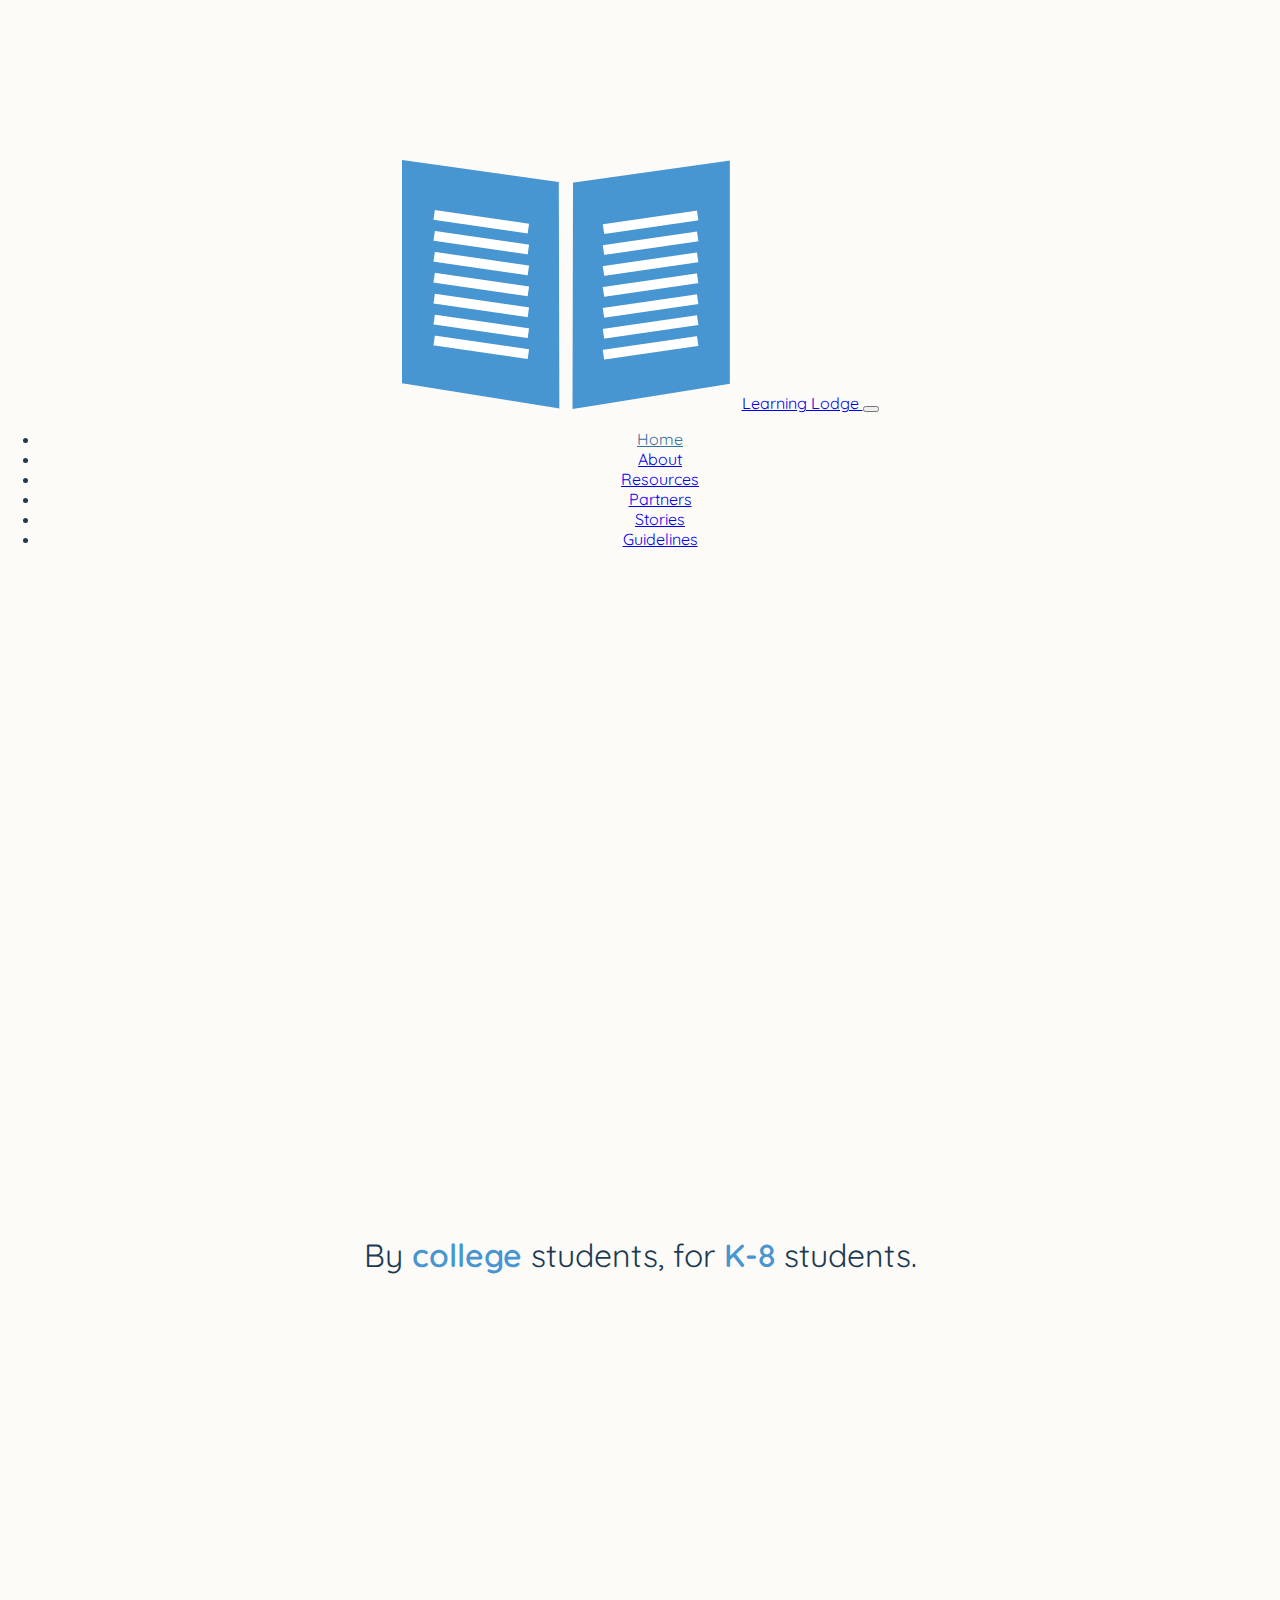
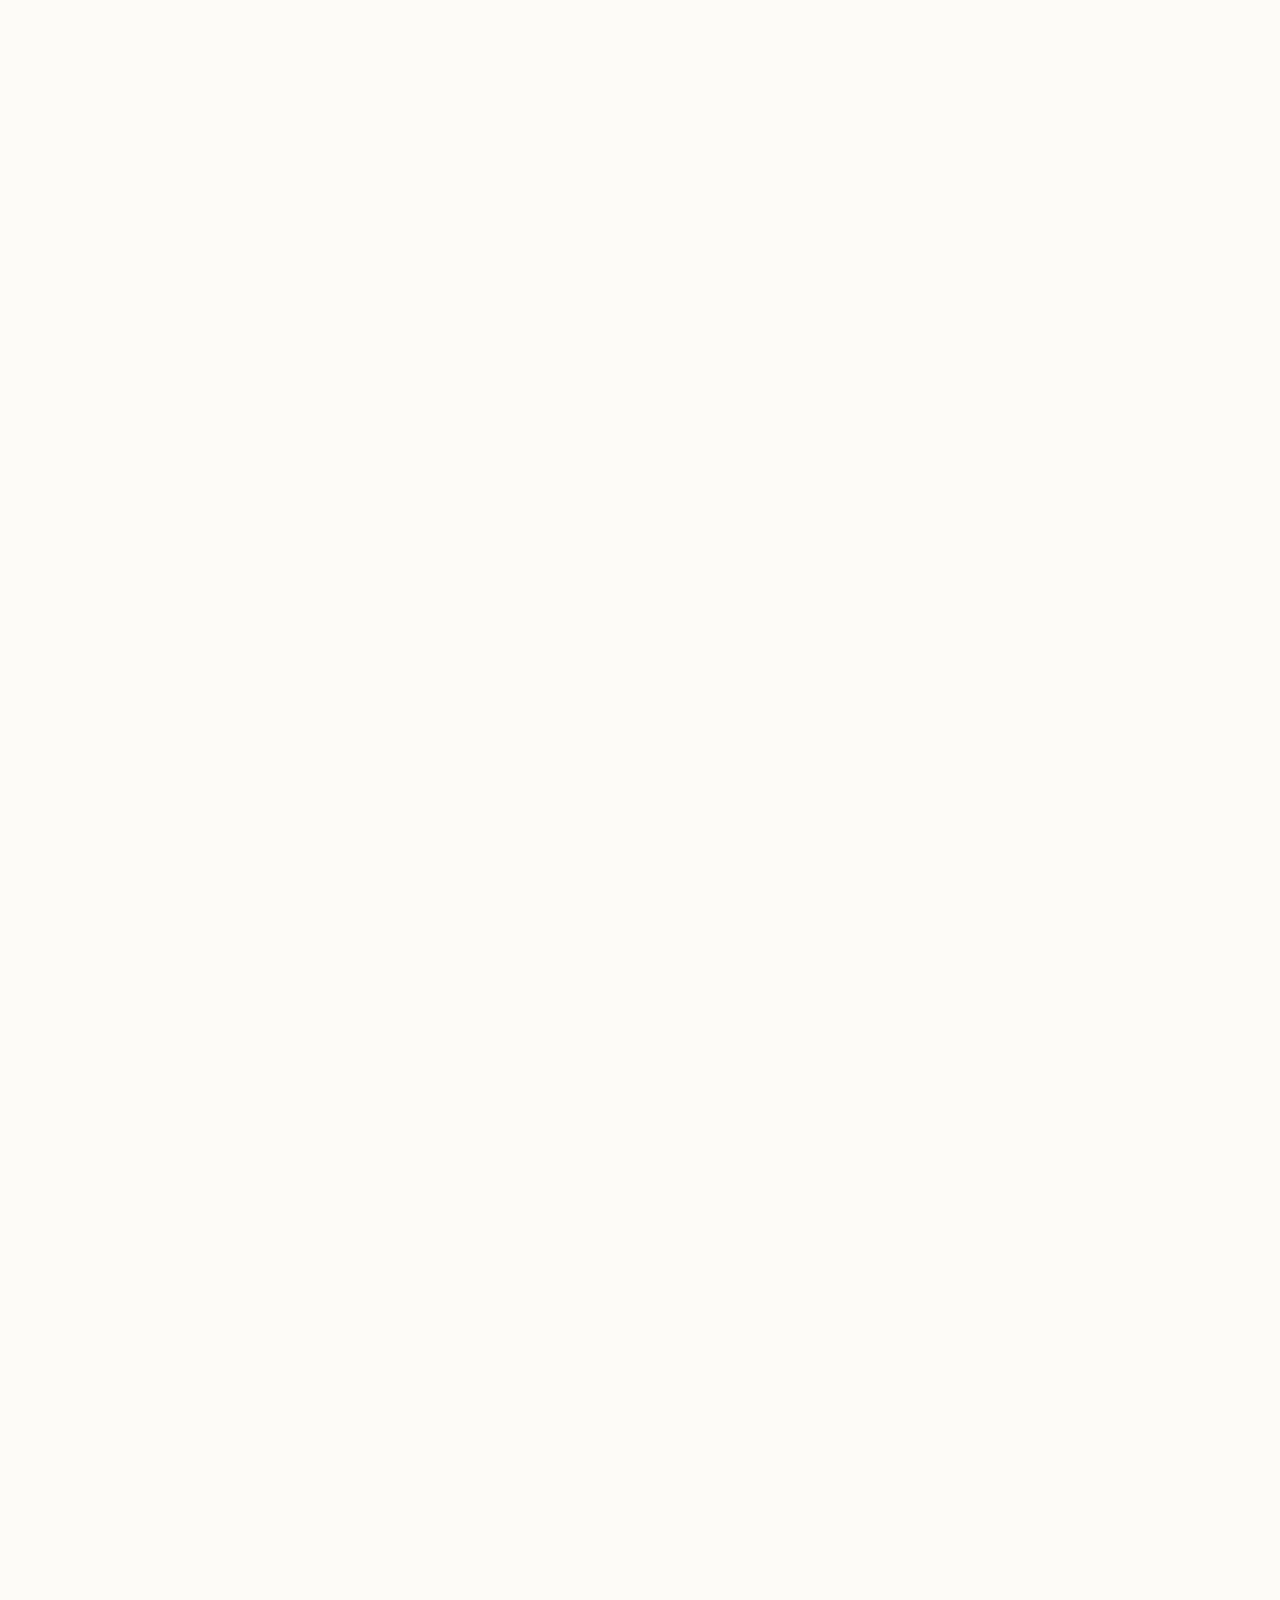
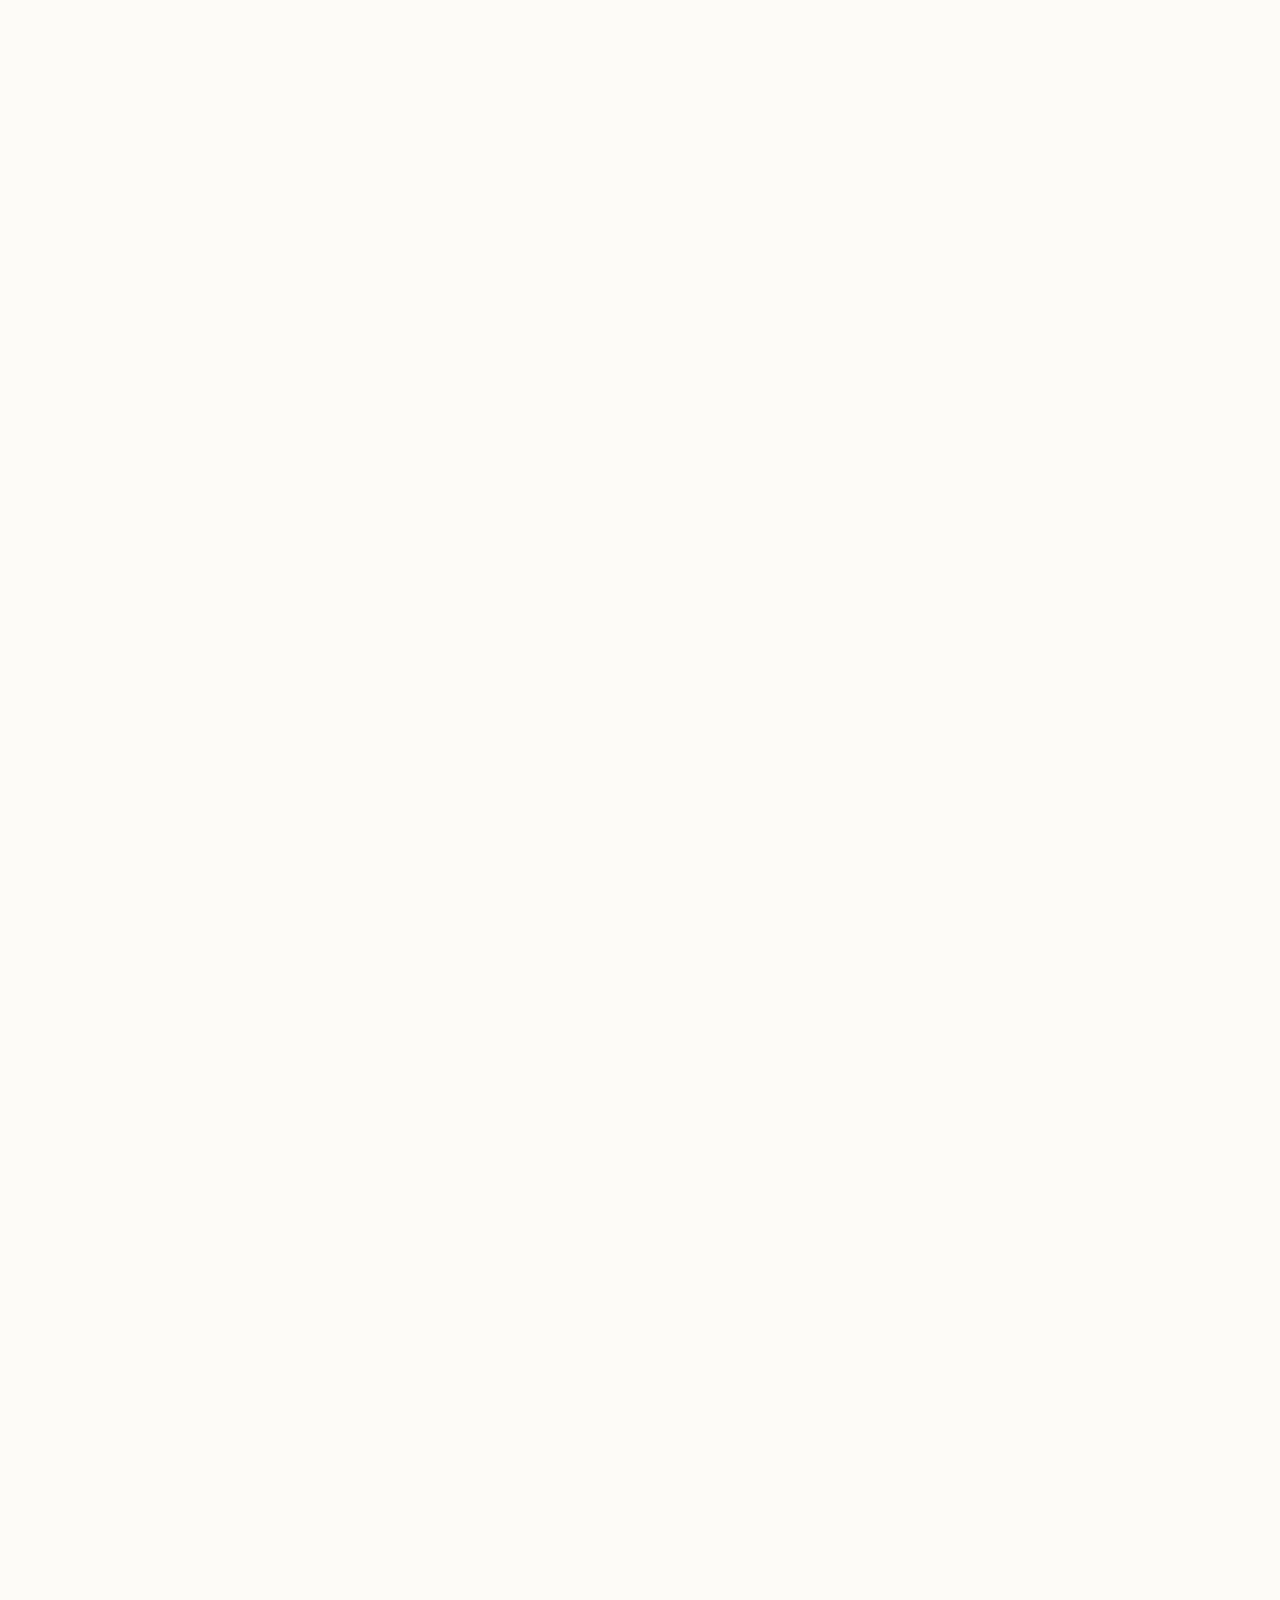
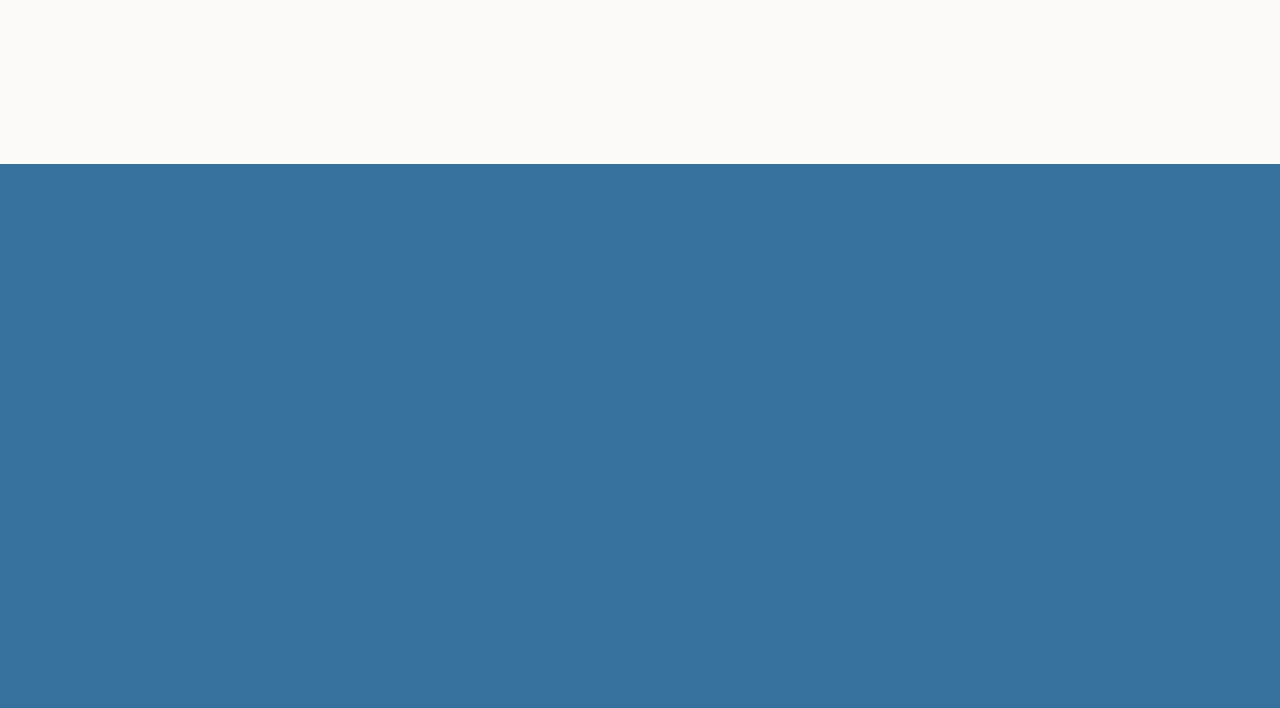
==== commit dc33708e: "made initial stories page content, edited some title font sizes" ====
--- a/index.html
+++ b/index.html
@@ -27,7 +27,7 @@
 </head>
 
 <body>
-    <nav class="navbar navbar-expand-lg navbar-light z-index-fixed position-fixed" id="navbar-container">
+    <nav class="navbar navbar-expand-lg navbar-light z-index-fixed position-fixed" id="navbar-container"> <!--SOURCE: cards documentation on Bootstrap-->
         <div class="container-fluid" id="navigation-bar">
             <a class="navbar-brand w-25" href="index.html" id="ll_logo">
                 <img src="images/learninglodge_logo_blue.png" class="d-inline-block align-top" alt="Learning Lodge Logo">Learning Lodge
@@ -39,22 +39,22 @@
             </button>
             <div class="collapse navbar-collapse mx-0 w-75" id="navbarButtons">
                 <ul class="navbar-nav ms-auto">
-                    <li class="nav-item">
+                    <li class="nav-item underline-links-same">
                         <a class="nav-link active" aria-current="page" href="index.html" style="color: #36719E;">Home</a>
                     </li>
-                    <li class="nav-item">
+                    <li class="nav-item underline-links">
                         <a class="nav-link active secondary" href="about.html">About</a>
                     </li>
-                    <li class="nav-item">
+                    <li class="nav-item underline-links">
                         <a class="nav-link active secondary" href="resources.html">Resources</a>
                     </li>
-                    <li class="nav-item">
+                    <li class="nav-item underline-links">
                         <a class="nav-link active secondary" href="news.html">Partners</a>
                     </li>
-                    <li class="nav-item">
+                    <li class="nav-item underline-links">
                         <a class="nav-link active secondary" href="stories.html">Stories</a>
                     </li>
-                    <li class="nav-item">
+                    <li class="nav-item underline-links">
                         <a class="nav-link active secondary" href="guidelines.html">Guidelines</a>
                     </li>
                 </ul>
@@ -68,7 +68,7 @@
     <!-- Landing page section -->
     <div class="container-fluid">
         <div class="jumbotron">
-            <h1 class="scrollFade">Free online tutoring.</h1>
+            <h1 class="scrollFade" id="landing-page-title">Free online tutoring.</h1>
             <h2>By <span class="light_color">college</span> students, for <span class="light_color">K-8</span> students.
             </h2>
             <a role="button" class="btn col-sm-1 scrollFade" id="sign_up_btn_1" href="index.html#tutor_anchor">Sign Up
@@ -89,7 +89,7 @@
             </div>
         </div>
         <div class="row">
-            <img class="scrollFade" src="images/MapChart_Map-2.png"
+            <img class="scrollFade" src="images/LL_Map_IMG-V.2.png"
                 alt="Map of where Learning Lodge tutors go to college" id="map_image">
         </div>
     </div>
--- a/style.css
+++ b/style.css
@@ -5,8 +5,13 @@
 @import url('https://fonts.googleapis.com/css2?family=Bitter:wght@600&family=Quicksand:wght@600&display=swap'); */
 @import url('https://fonts.googleapis.com/css2?family=Bitter:wght@300;400;600;700;800&family=Quicksand:wght@300;400;500;600;700&display=swap');
 
+/* * {
+    border: 1px solid red;
+} */
+
+
 html {
-    /* background-color: #FDFBF7; */
+    background-color: #FDFBF7;
     /* width: 100%; */
     overflow-x:hidden;
 }
@@ -34,69 +39,45 @@
 .scrollFade {
     opacity: 1;
     pointer-events: all;
-  }
-  .scrollFade--hidden {
-    opacity: 0;
-    pointer-events: none;
-  }
-  .scrollFade--visible {
-    opacity: 1;
-    pointer-events: all;
-  }
-  .scrollFade--animate {
-    transition: opacity 0.4s ease-in-out;
-  }
+}
+.scrollFade--hidden {
+opacity: 0;
+pointer-events: none;
+}
+.scrollFade--visible {
+opacity: 1;
+pointer-events: all;
+}
+.scrollFade--animate {
+transition: opacity 0.4s ease-in-out;
+}
 
 
 
 
 /* HEADER SECTION */
 
-/* .page-header {
-    position: fixed;
-} */
-
-
-.navbar .fixed-top {
+/* .navbar .fixed-top {
     background: rgba(253, 251, 247, 0.94);
+    opacity: .94;
     margin-top: 0rem;
-    /* border-bottom: 0.5px groove #1C3A52; */
-    /* border-style: groove; */
 }
 
 .navbar-brand {
-    /* margin-right: 1rem; */
-    /* margin-left: 1rem; */
-    /* background-color: #FDFBF7; */
     display: flex;
     flex-wrap: wrap;
-    /* justify-content: left; */
-    /* border: 1px solid red; */
     width: 100%;
     height: 5rem;
 }
-
-
-
-/* .navbar h1 {
-    text-align: center;
-    width: 100%;
-    width: 20rem;
-    font-family: 'Quicksand', sans-serif;
-    border: 1px solid red;
-} */
 
 .navbar-brand #ll_logo {
     font-family: 'Quicksand', sans-serif;
-    /* width: 20rem; */
     width: 10vw;
     font-size: 200%;
     font-weight: 500;
     color: #1C3A52;
     text-decoration: none;
-    /* margin-right: 40%; */
-    margin-right: 5vw;
-    /* background-color: #FDFBF7; */
+    margin-right: 0vw;
     
 }
 
@@ -104,12 +85,10 @@
     color: #4795D1
 }
 
-/* .navbar-brand #ll_logo ~ a {
+.navbar-brand #ll_logo ~ a {
     margin-right: 1rem;
-    border: 1px solid red;
-    bottom: 1rem;
     justify-content: right;
-} */
+}
 
 
 .navbar-brand #ll_logo img {
@@ -120,81 +99,75 @@
     margin-top: 0.5rem;
 }
 
-.buttons .btn-dark {
+.navbar-brand .btn-dark {
     font-family: 'Quicksand', sans-serif;
     font-size: 1vw;
     background-color: #1C3A52;
     color: #FDFBF7;
-    width: fit-content;
-    min-width: 50px;
-}
-
-.buttons .btn-dark:hover {
+}
+
+.navbar-brand .btn-dark:hover {
     background-color: #36719E;
     border-color: #36719E;
-    /* font-size: 85%; */
     font-size: 1.1vw;
-    /* color: #1C3A52; */
-    /* width: fit-content; */
-    min-width: 50px;
-}
-
-.buttons .btn-light {
+}
+
+.navbar-brand .btn-light {
     font-family: 'Quicksand', sans-serif;
     font-size: 1vw;
     background-color:#36719E;
     color:#FDFBF7;
-    width: fit-content;
-    min-width: 50px;
-    font-size: fit-content;
-}
-
-.buttons .btn-light:hover {
+}
+
+.navbar-brand .btn-light:hover {
     background-color:#4795D1;
     font-size: 1.1vw;
     border-color: #4795D1;
     color:#FDFBF7;
-    /* width: fit-content; */
-    min-width: 50px;
-    /* text-decoration:underline dotted 0.1px; */
-    /* font-size: 85%; */
-    /* color: #1C3A52; */
-}
-
-/* .navbar-brand #contact_us_button {
-    background-color: #8BB7D9;
-    border-color: #8BB7D9;
-}
-
-.navbar-brand #contact_us_button:hover {
-    background-color: #36719E;
-    border-color: #36719E;
-} */
-
-.navbar-brand .navbar_brand {
-    /* border: 1px solid red; */
+    
+}
+
+.navbar-brand div {
     margin-left: 0rem;
     margin-right: 0rem;
     width: 100vw;
 }
 
-
-
 .nav-item {
     left: 42vw;
 }
 
 .buttons {
-    width: fit-content;
-    margin-right: 0rem;
-    margin-left: 35vw;
+    width: min-content;
     display: inline-block;
-}
-
-/* .buttons a {
-    width: fit-content;
-    min-width: 50px;
+    margin-left: 8vw;
+}
+
+@media(max-width: 1100px) {
+    .buttons {
+        margin-left: 0px;
+    }
+    
+}
+
+@media(max-width: 900px) {
+    .buttons {
+        margin-left: 2vw;
+    }
+    
+}
+
+@media(max-width: 800px) {
+    .buttons {
+        margin-left: 0vw;
+    }
+    
 } */
+
+/* div#navigation-bar {
+    width: 100vw;
+} */
+
 
 
 
@@ -262,56 +235,30 @@
 
 
 
-.navbar-brand > ul {
+/* .navbar-brand > ul {
     background-color: #FDFBF7;
     z-index: 1001;
     width: 100px;
-}
-
-@media(max-width: 1350px) {
-    .buttons {
-        margin-left: 25vw;
-    }
-}
-
-@media(max-width: 1070px) {
-    .buttons {
-        margin-left: 15vw;
-    }
-}
-
-@media(max-width: 901px) {
-    .buttons {
-        margin-left: 5vw;
-    }
-    
-}
-
-/* @media(max-width: 774px) {
-    .buttons {
-        margin-left: 0vw;
-    }
-
-    #ll_logo {
-        margin-right: 0vw;
-    }
 } */
-
 
 @media(max-width: 1250px) {
     .navbar-brand #ll_logo {
-        /* margin-right: auto;
-        margin-left: auto; */
+        margin-right: auto;
+        margin-left: auto;
 
         
     }
 
-    .navbar-brand #ll_logo + .btn, .navbar-brand #ll_logo + .btn + .btn, .navbar-brand #ll_logo + .btn + .btn + .btn {
+    .navbar-brand #ll_logo + .btn, .navbar-brand #ll_logo + .btn + .btn, .navbar-brand #ll_logo + .btn + .btn + .btn, 
+    .navbar-brand #ll_logo + .btn + .btn + .btn + .btn, .navbar-brand #ll_logo + .btn + .btn + .btn + .btn + .btn {
         display: none;
     }
-}
-
-@media (max-width: 774px) { /*was 700px, 500px*/
+    div.dropdown {
+        display:flex;
+    }
+}
+
+@media (max-width: 700px) { /*was 500px*/
     .navbar-brand #ll_logo {
         margin-right: auto;
         margin-left: auto;
@@ -320,29 +267,19 @@
         
     }
 
-    div.navbar {
-        margin-bottom: 10vh;
-    }
-
-    .buttons .btn-dark, .buttons .btn-light {
-        font-size: 10px;
-        margin-left: 1vw;
-        margin-right: 1vw;
-    }
-    .buttons .btn-dark:hover, .buttons .btn-light:hover {
-        font-size: 11px;
-    }
-
     .buttons {
         display: block;
         margin-left: auto;
         margin-right: auto;
-        margin-top: 2vh;
     }
 
     .navbar-brand #ll_logo img {
         width: 2rem;
         height: 2rem;
+    }
+
+    div.dropdown {
+        left: 78vw;
     }
 }
 
@@ -363,7 +300,7 @@
     font-family: 'Quicksand', sans-serif;
     text-align: center;
     /* border: 1px solid red; */
-    padding-top: 15rem;
+    padding-top: 10rem;
     padding-bottom: 30vh;
     color: #1C3A52;
     background-color:#FDFBF7;
@@ -374,13 +311,17 @@
     /* display:block; */
 }
 
+#landing-page-title {
+    padding-top: 3rem;
+}
+
 .jumbotron {
     width: 100%;
 }
 
 .container-fluid h1 {
     /* font-size: 500%; */
-    font-size: 8vw;
+    font-size: 6vw;
     font-weight: 500;
     /* width:fit-content; */
     width:100%;
@@ -532,7 +473,7 @@
         /* margin-bottom: 10vh; */
         /* font-weight: 400; */
         font-size: 9vw;
-        padding-top: 7vh;
+        padding-top: 3vh;
     }
     .container-fluid {
         padding-bottom: 12vh;
@@ -574,7 +515,7 @@
 .container-2 img {
     /* height: 35rem; */
     /* width: 50rem; */
-    width: 70vw;
+    width: 80vw;
     height: inherit;
     margin-left: auto;
     margin-right: auto;
@@ -617,10 +558,10 @@
 
 .container-4 .row {
     background-color: #FDFBF7;
-    margin-bottom: 10rem;
-}
-
-.container-4 .col-sm-7, .container-4 .col-sm-3 {
+    padding-bottom: 2rem;
+}
+
+.container-4 .col-sm-10, .container-4 .col-sm-3 {
     /* text-align: center; */
     text-align: justify;
     text-justify: inter-word; /* Source: https://www.w3schools.com/cssref/css3_pr_text-justify.asp */
@@ -631,7 +572,7 @@
     box-shadow: 0.9vw 0.9vw #344552;
 }
 
-.container-4 .col-sm-7 > h1 {
+.container-4 .col-sm-10 > h1 {
     margin-top: 1rem;
     font-weight: 600;
     padding-left: 1rem;
@@ -640,13 +581,13 @@
     font-family: 'Quicksand', sans-serif;
 }
 
-.container-4 .col-sm-7 {
-    margin-left: 5%;
-    margin-right: 5%;
+.container-4 .col-sm-10 {
+    margin-left: 5vw;
+    margin-right: 5vw;
     /* height: 27rem; */
     height:fit-content;
     /* min-width: 50rem; */
-    width: 60vw;
+    width: 90vw;
     
 }
 
@@ -662,13 +603,17 @@
 }
 
 
-.container-4 .col-sm-7 p a {
+.container-4 .col-sm-10 p a {
     /* text-decoration: none; */
     /* color:#8BB7D9; */
     color:#FDFBF7;
     font-weight:400;
 }
 
+#student_row, #tutor_row {
+    padding-bottom: 10rem;
+}
+
 /* .container-4 .col-sm-7 {
     margin-left: 5%;
     margin-right: 5%;
@@ -687,7 +632,7 @@
         display: none;
     }
     .container-4 .row {
-        margin-bottom: 4rem;
+        padding-bottom: 4rem;
     }
 
     .container-4 {
@@ -725,7 +670,7 @@
     background-color: #36719E;
     /* border: 1px solid red; */
     color: #FDFBF7;
-    margin-left: 3vw;
+    /* margin-left: 3vw; */
 }
 
 #student_anchor { /* Source: https://stackoverflow.com/questions/10732690/offsetting-an-html-anchor-to-adjust-for-fixed-header */
@@ -761,6 +706,7 @@
 #student_sign_up {
     /* background-color: #8BB7D9; */
     background-color: #36719E;
+    height: 90vh;
 }
 
 
@@ -783,8 +729,9 @@
 #student_sign_up div > iframe {
     width: 100%;
     height: 95%;
-    margin-top: 4%;
-    /* border: 1px solid red; */
+    margin-top: 2%; 
+    /* border: 1px solid red; */
+    
 }
 
 #student-su-carousel button {
@@ -807,13 +754,14 @@
     background-color: #344552;
     color: #FDFBF7;
     box-shadow: 0.9vw 0.9vw #8BB7D9;
-    margin-left: 3vw;
-}
-
-.container-4 .row + .row {
+    /* margin-left: 3vw; */
+    padding-top: 1.5rem;
+}
+
+/* .container-4 .row +.row {
     margin-bottom: 0rem;
     padding-bottom: 10rem;
-}
+} */
 
 #tutor_anchor { 
     display: block;
@@ -825,8 +773,8 @@
 #tutor_section p {
     /* font-size: 150%; */
     font-size: 1.9vw;
-    padding-left: 1rem;
-    padding-right: 1rem;
+    padding-left: 1.5rem;
+    padding-right: 1.5rem;
 }
 
 #arrow_2 {
@@ -842,17 +790,18 @@
 #tutor_sign_up {
     background-color: #344552;
     box-shadow: 0.6vw 0.6vw #8BB7D9;
+    height: 90vh;
 }
 
 #tutor_sign_up iframe {
     width: 100%;
     height: 95%;
-    margin-top: 4%;
+    margin-top: 2%;
 }
 
 
 @media(max-width: 1180pt) {
-    #student_section, #tutor_section {
+    #student_section, #tutor_section, #tutor_sign_up, #student_sign_up {
         margin-left: auto;
         margin-right: auto;
     }
@@ -975,17 +924,29 @@
     background-color: #FDFBF7;
     /* margin-top: 10rem; */
     padding-top: 10rem;
-    font-size: 400%;
-    text-align: center;
-    width: 100%;
-    color:#4795D1;
-    /* border: 1px solid red; */
+    padding-bottom: 7rem;
+    font-size: 600%;
+    text-align: center;
+    width: 100%;
+
+    /* color:#4795D1; */
+    
     margin-left: 0rem;
     margin-right: 0rem;
 }
 
-
-#group_founders .row img {
+#group_founders .row .card {
+    border: none;
+    padding-bottom: 10vh;
+}
+
+#group_founders .row p span {
+    font-weight:900;
+    color:#36719E;
+}
+
+
+/* #group_founders .row img {
     width: 100%;
     height: inherit;
     min-width: 100pt;
@@ -994,7 +955,7 @@
 
 #group_founders .row .col-sm-3 {
     margin-left: 0rem;
-    /* border: 1px solid red; */
+    border: 1px solid red;
     padding-right: 1rem;
 }
 
@@ -1003,11 +964,11 @@
     font-size: 270%;
     color:#1C3A52;
     padding-bottom: 2rem;
-}
+} */
 
 /* founder descriptions */
 
-#group_founders .row .col-sm-5 {
+/* #group_founders .row .col-sm-5 {
     margin: 3.5%;
     text-align: justify;
     text-justify: inter-word;
@@ -1020,9 +981,9 @@
 #group_founders .row .col-sm-5 p span {
     font-weight:900;
     color:#36719E;
-}
-
-@media(max-width: 800pt) {
+} */
+
+/* @media(max-width: 800pt) {
     #group_founders .row .col-sm-3 h2 {
         font-size: 200%;
     }
@@ -1032,7 +993,7 @@
         padding-right: auto;
         width:fit-content;
     }
-}
+} */
 
 /* Who We Are Section */
 
@@ -1079,6 +1040,10 @@
         /* text-align: center; */
     }
 
+    #group_founders h1 {
+        font-size: 450%;
+    }
+
     #group_founders #who_we_are h2 {
         font-size: 200%;
         padding-top: 5rem;
@@ -1102,11 +1067,12 @@
     font-family: 'Quicksand', sans-serif;
     background-color: #FDFBF7;
     padding-top: 10rem;
-    font-size: 400%;
-    text-align: center;
-    width: 100%;
-    color:#4795D1;
-    /* border: 1px solid red; */
+    font-size: 6vw;
+    text-align: center;
+    width: 100%;
+
+    /* color:#4795D1; */
+    
     margin-left: 0rem;
     margin-right: 0rem;
     margin-bottom: 6rem;
@@ -1212,7 +1178,7 @@
 
 #guidelines_list h1 {
     margin-bottom: 4.5rem;
-    font-size: 7vw;
+    font-size: 6vw;
     width: 80vw;
     margin-left: auto;
     margin-right: auto;
